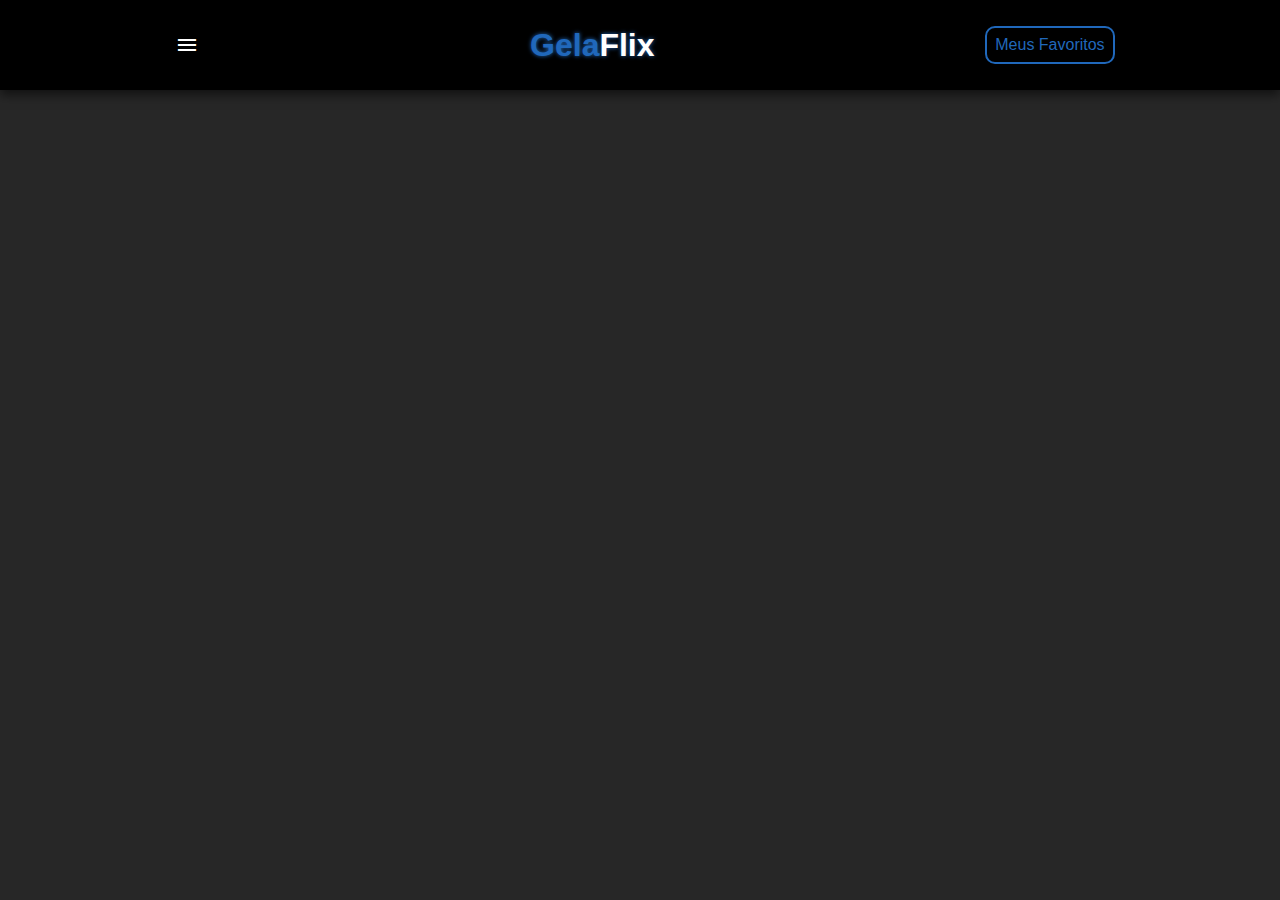
==== telainicial.html @ 1fff56ad "header" ====
<!DOCTYPE html>
<html lang="en">
<head>
  <meta charset="UTF-8">
  <meta name="viewport" content="width=device-width, initial-scale=1.0">
  <title>GelaFlix</title>
  <link rel="stylesheet" href="https://fonts.googleapis.com/css2?family=Material+Symbols+Outlined:opsz,wght,FILL,GRAD@24,400,0,0" />
  <link rel="stylesheet" href="estilos/style.css">
</head>
<body>
      <header>
          <span class="material-symbols-outlined">
            menu
          </span>
          <h1><span>Gela</span>Flix</h1>
          <a href="#">Meus Favoritos</a>
          
      </header>
</body>
</html>
---- estilos/style.css ----
@charset "UTF-8";


*{
  margin: 0;
  padding: 0;
  font-family: Arial, Helvetica, sans-serif;
  
}

html,body{
  height: 100vh;
  background-color: rgb(39, 39, 39);
}

header{
  display: flex;
  justify-content: space-around;
  height: 10vh;
  align-items: center;
  background-color: black;
  box-shadow: 0px 5px 10px rgba(0, 0, 0, 0.548);
}

/*class do menu*/
.material-symbols-outlined{
  color: white;
  margin-left: 10px;
}

.material-symbols-outlined:hover{
  cursor: pointer;
}

h1 span{
  color: rgb(32, 104, 187);
}

h1{
  color: white;
  text-shadow: 0px 0px 4px rgb(32, 104, 187);
}

header a{
  text-decoration: none;
  color: rgb(32, 104, 187);
  border: 2px solid rgb(32, 104, 187);
  padding: 8px;
  border-radius: 10px;
}

header a:hover{
    background-color: rgb(32, 104, 187);
    transition: 1s;
    color: white;
}
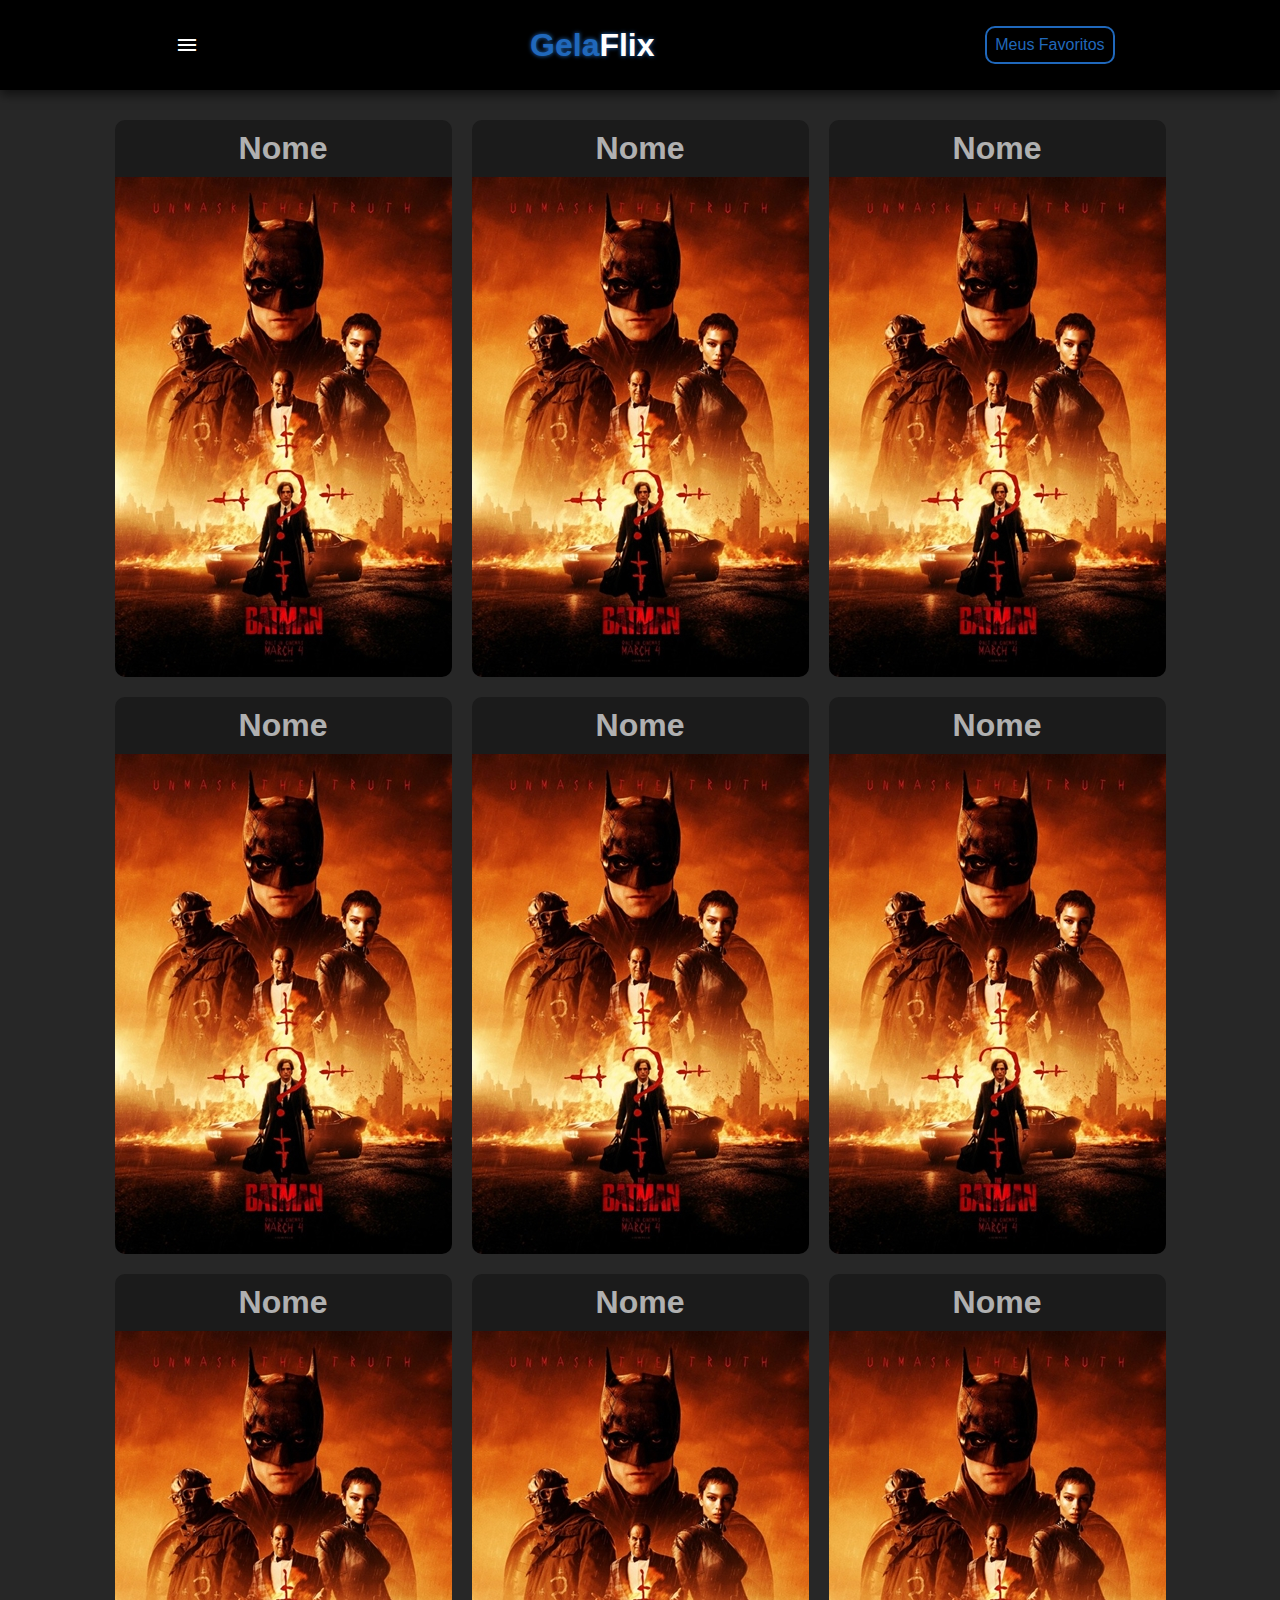
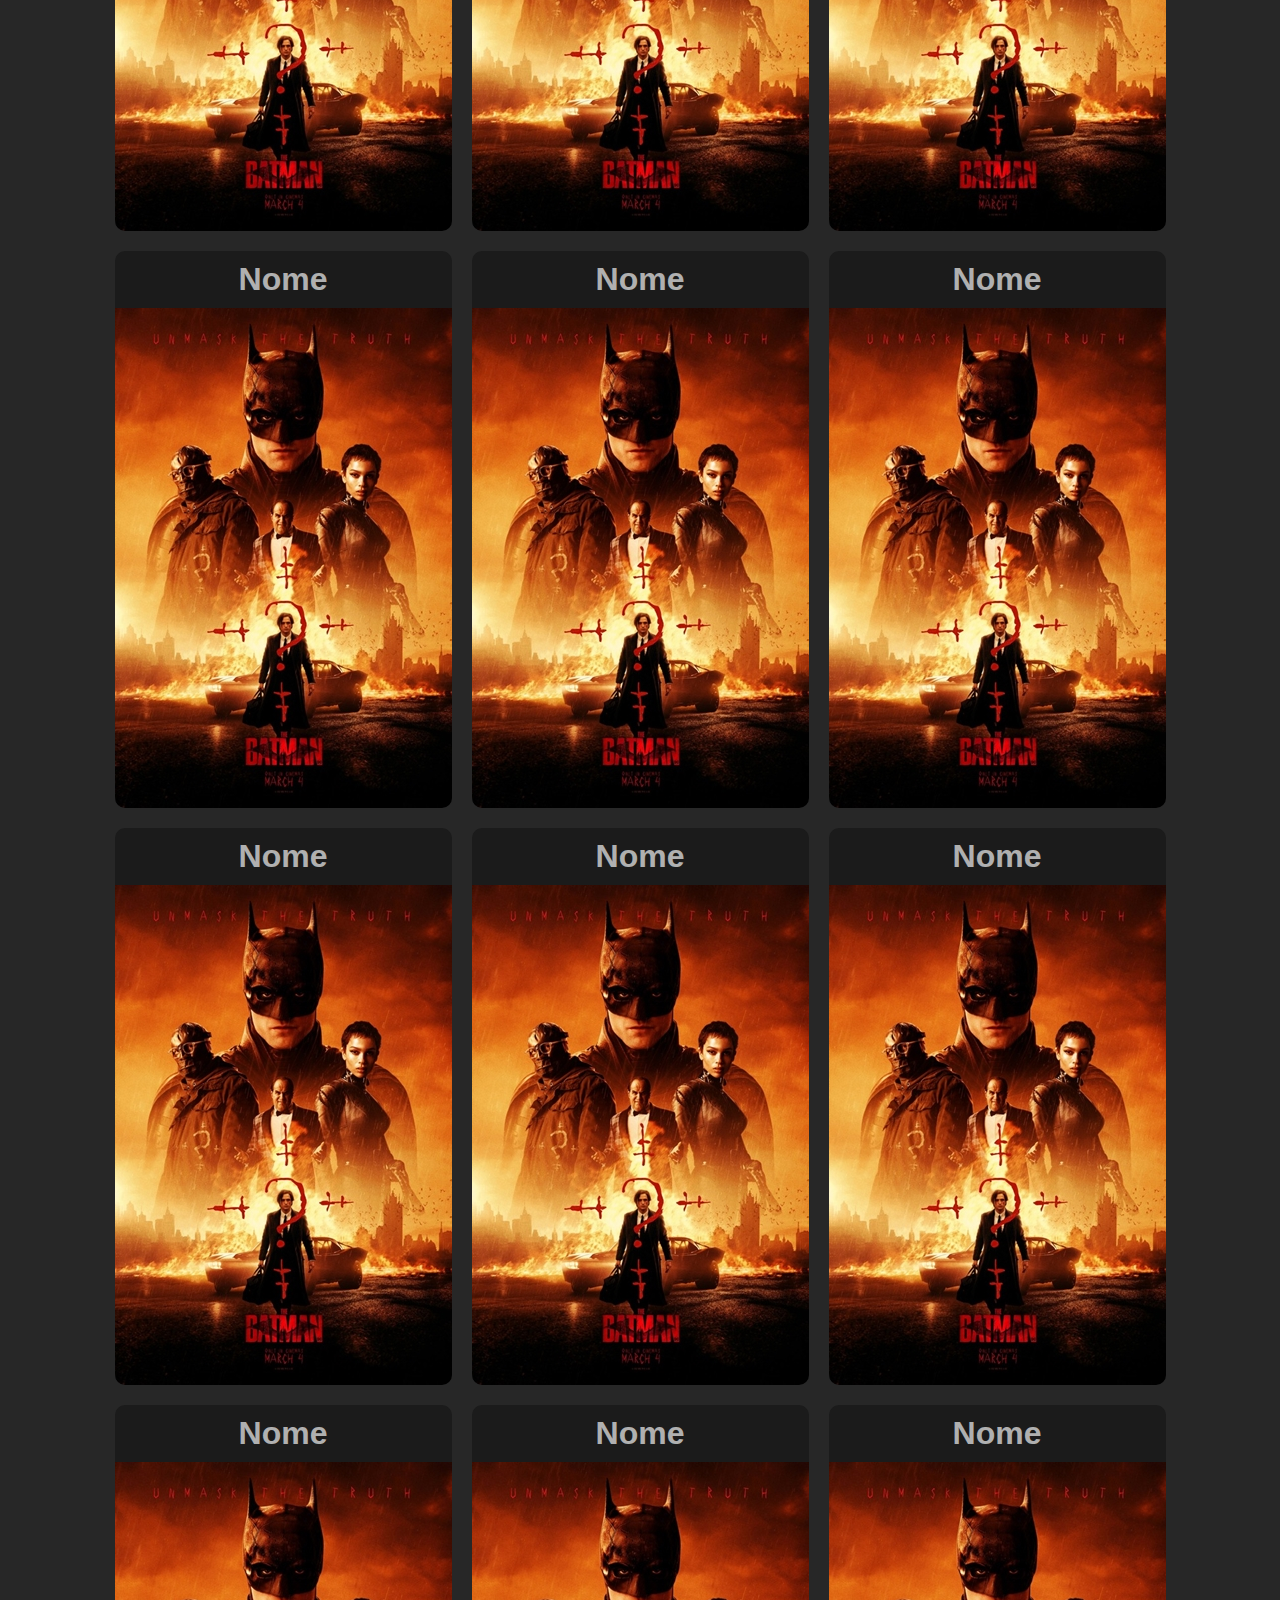
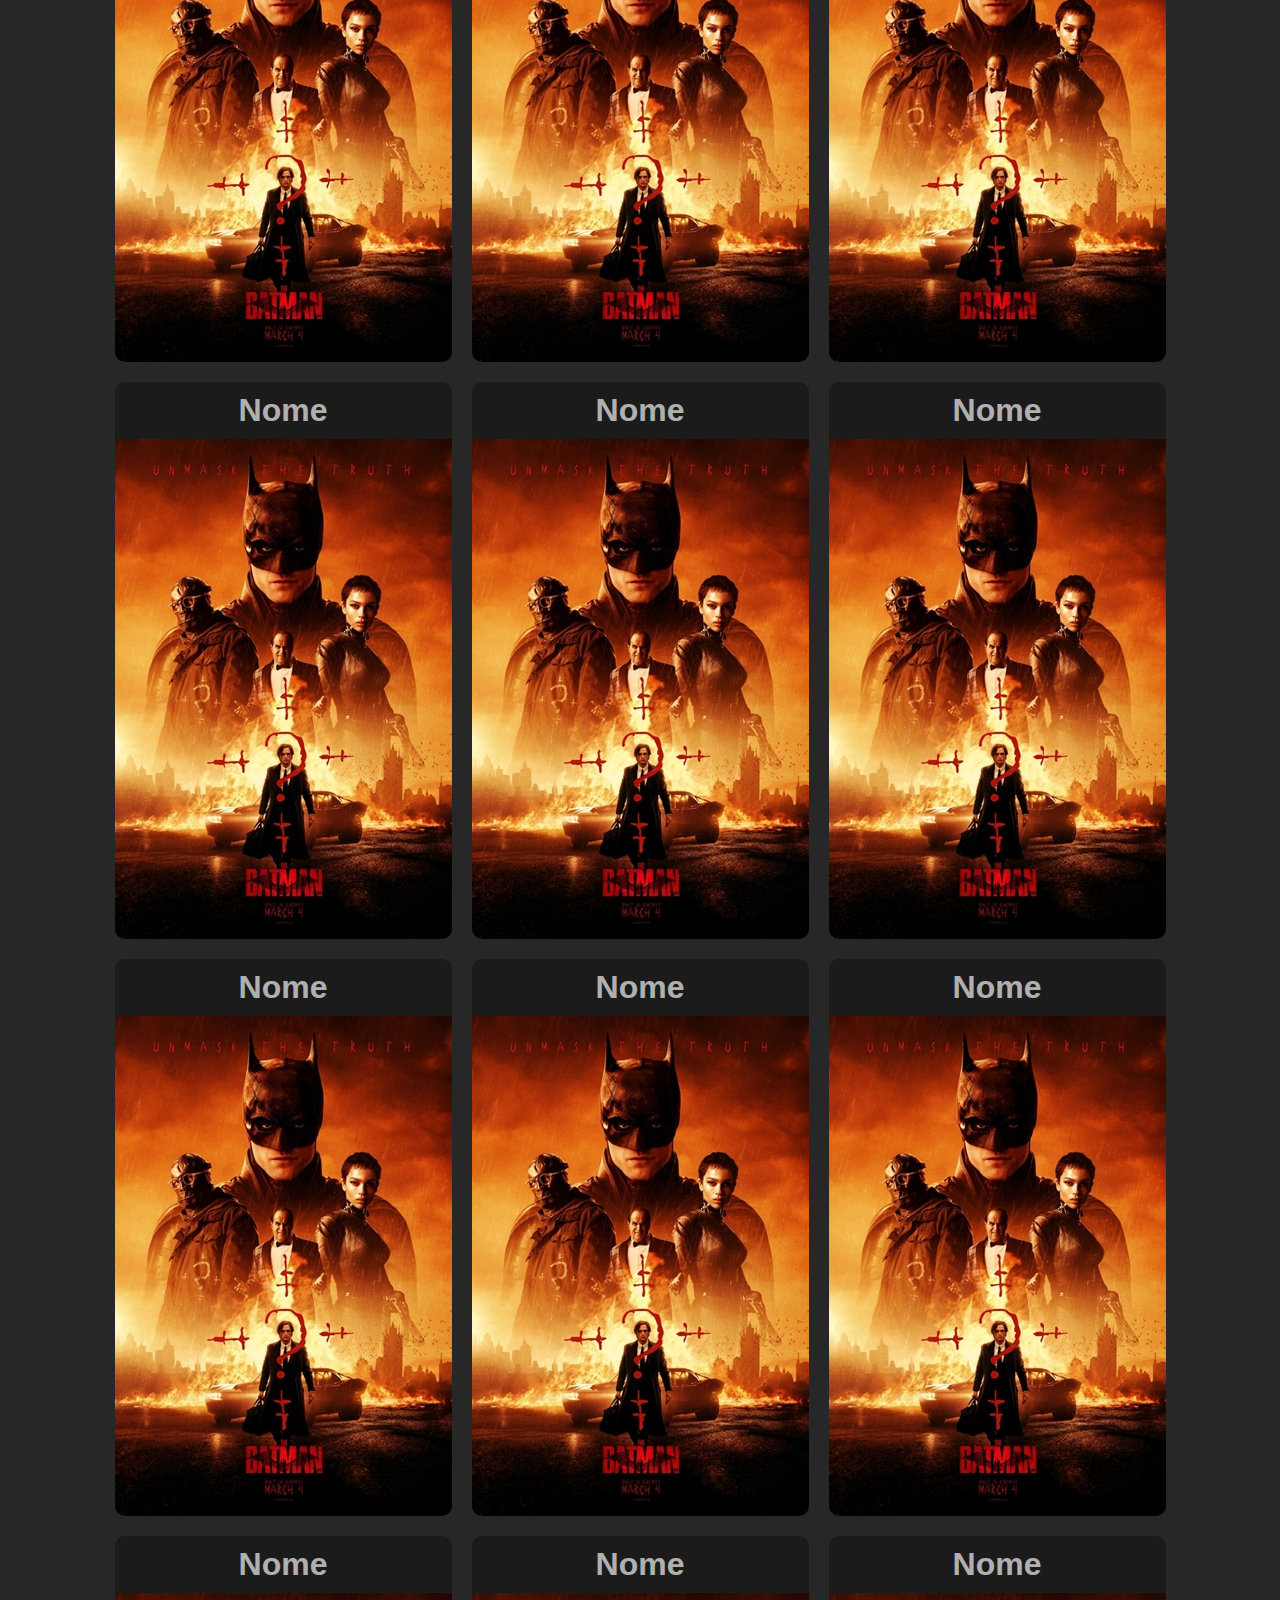
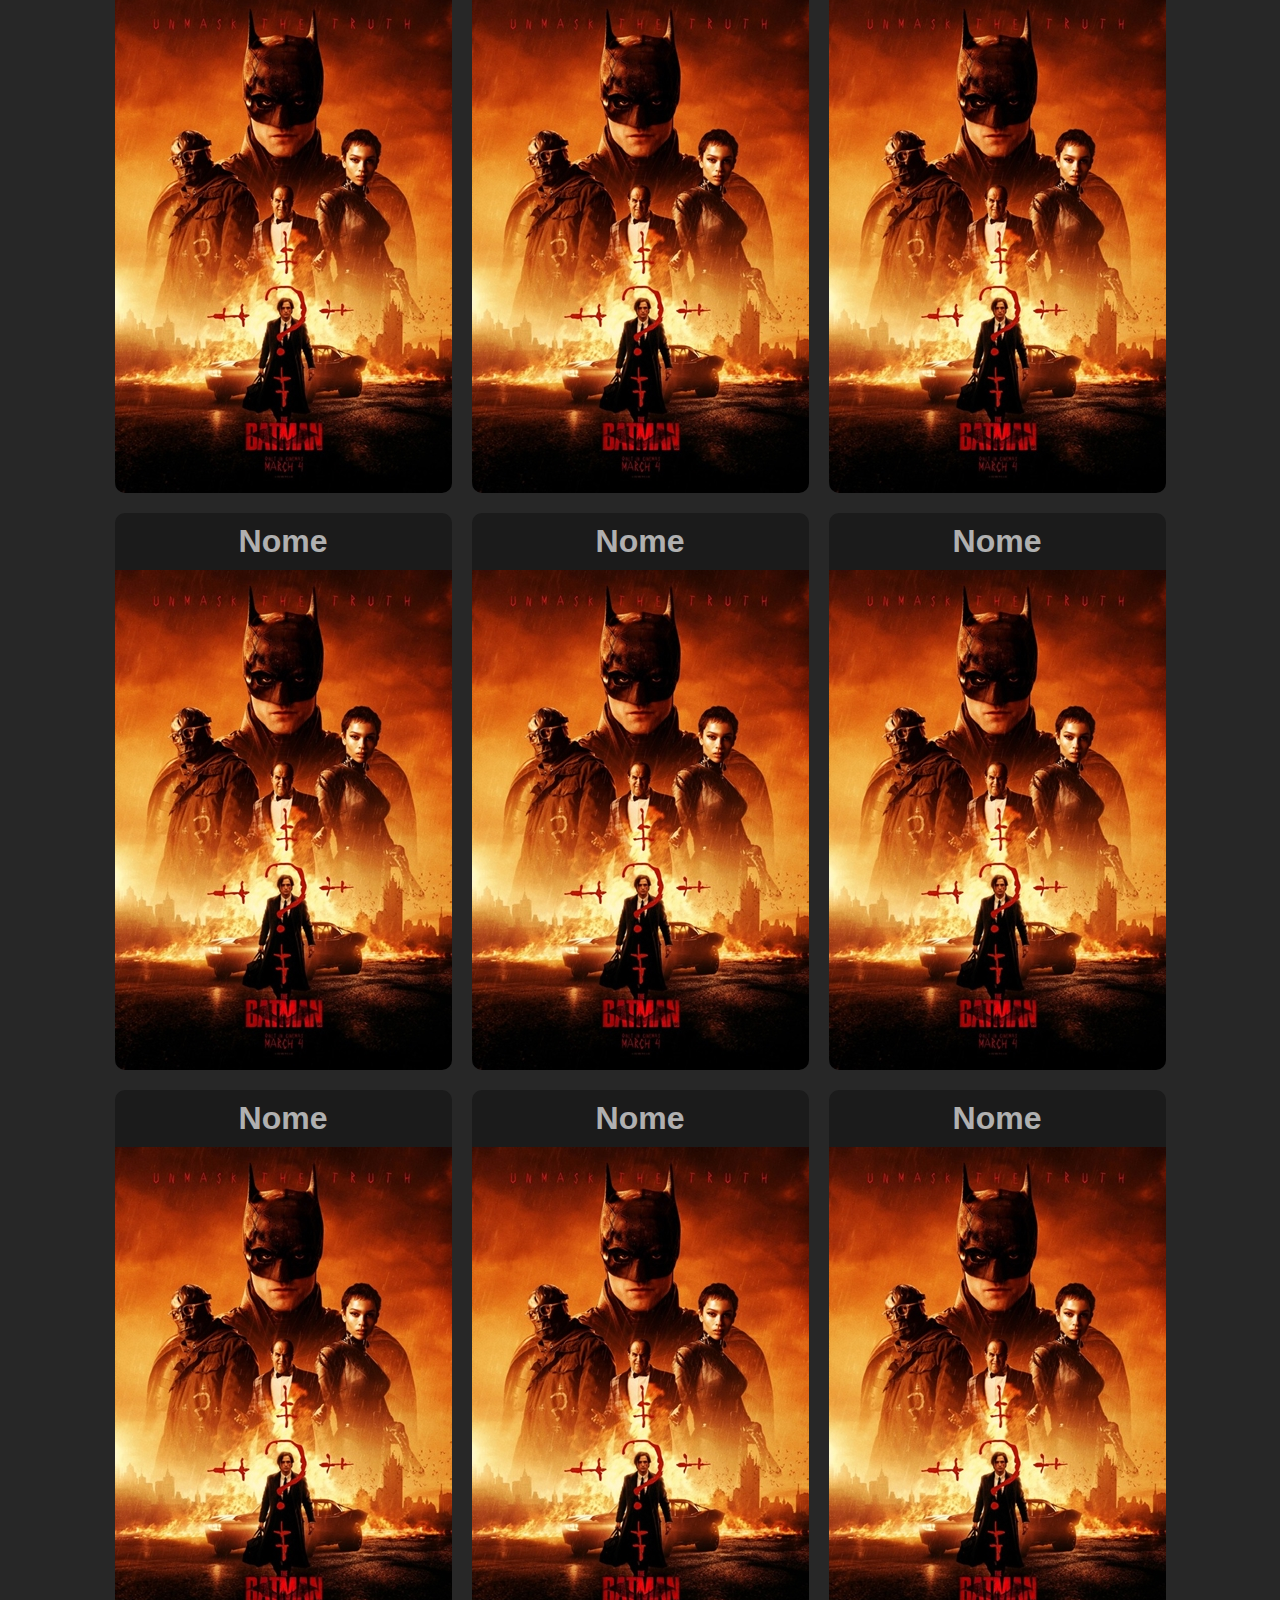
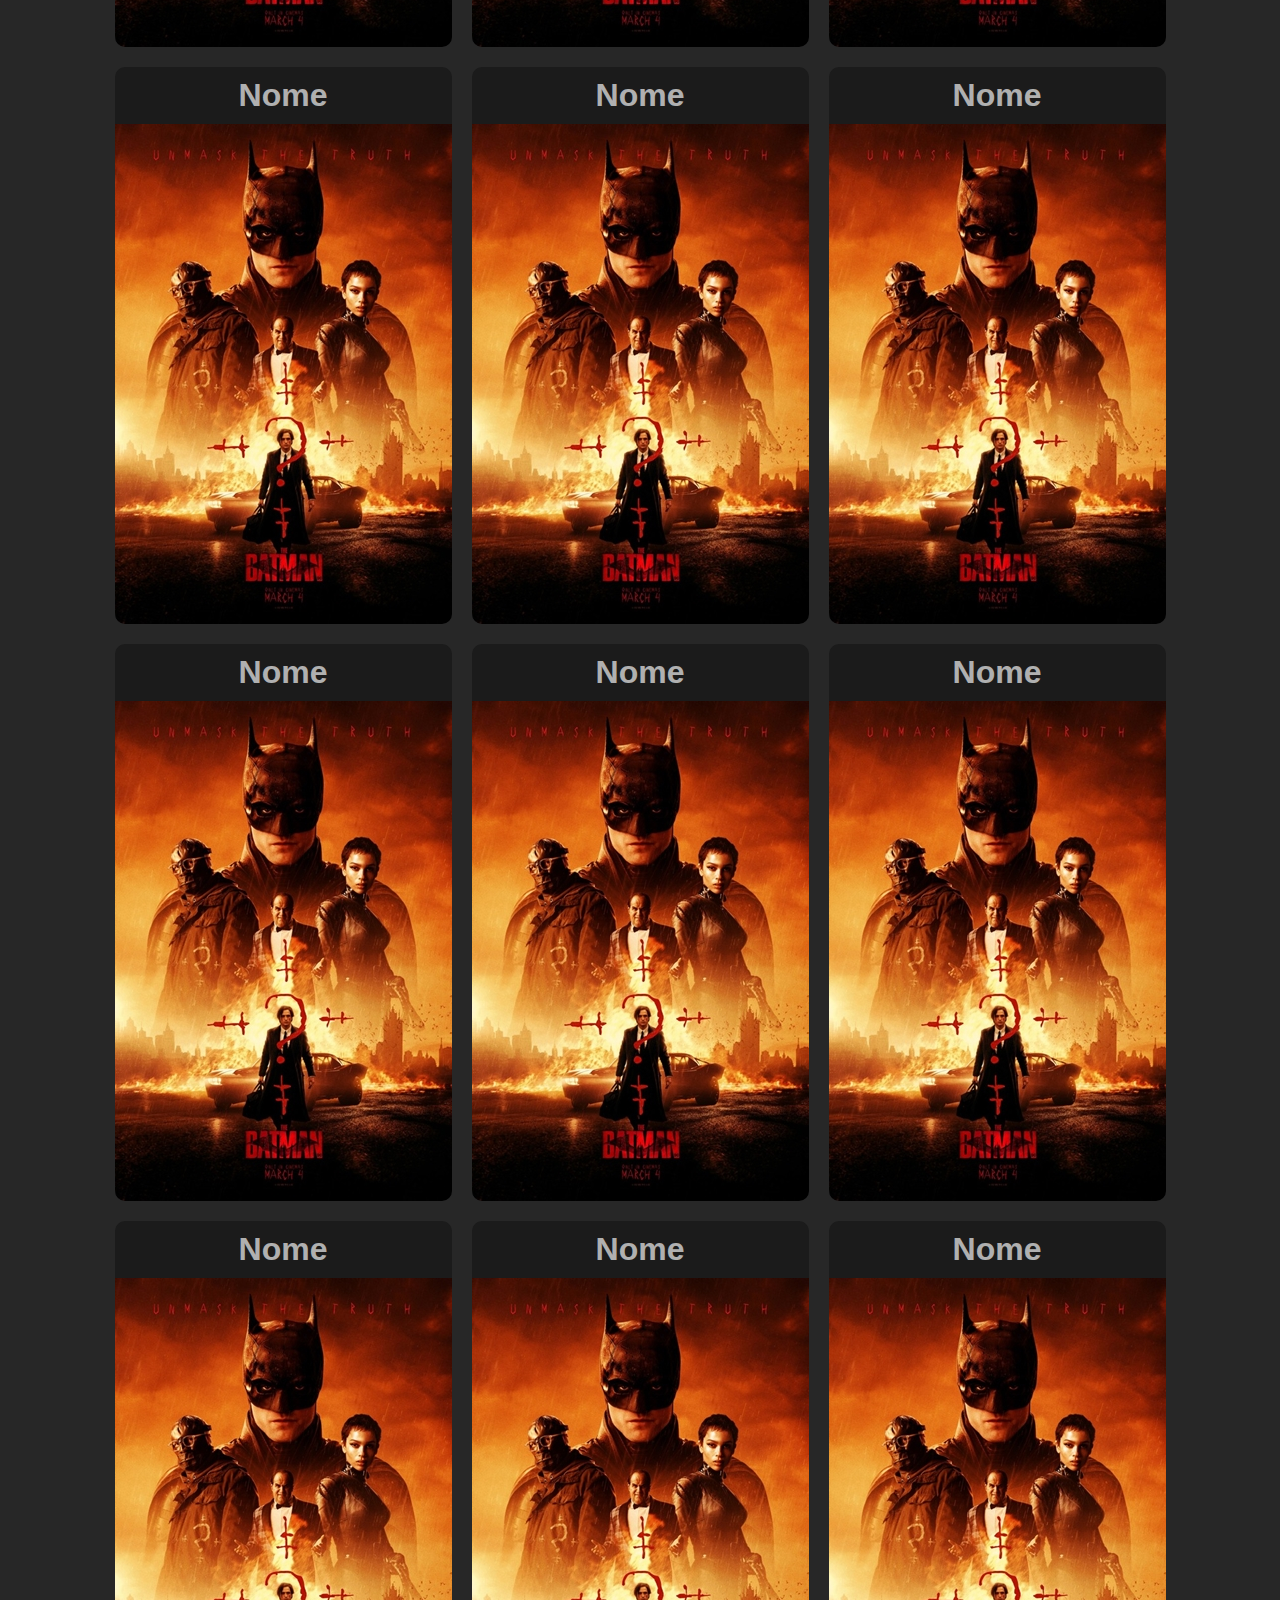
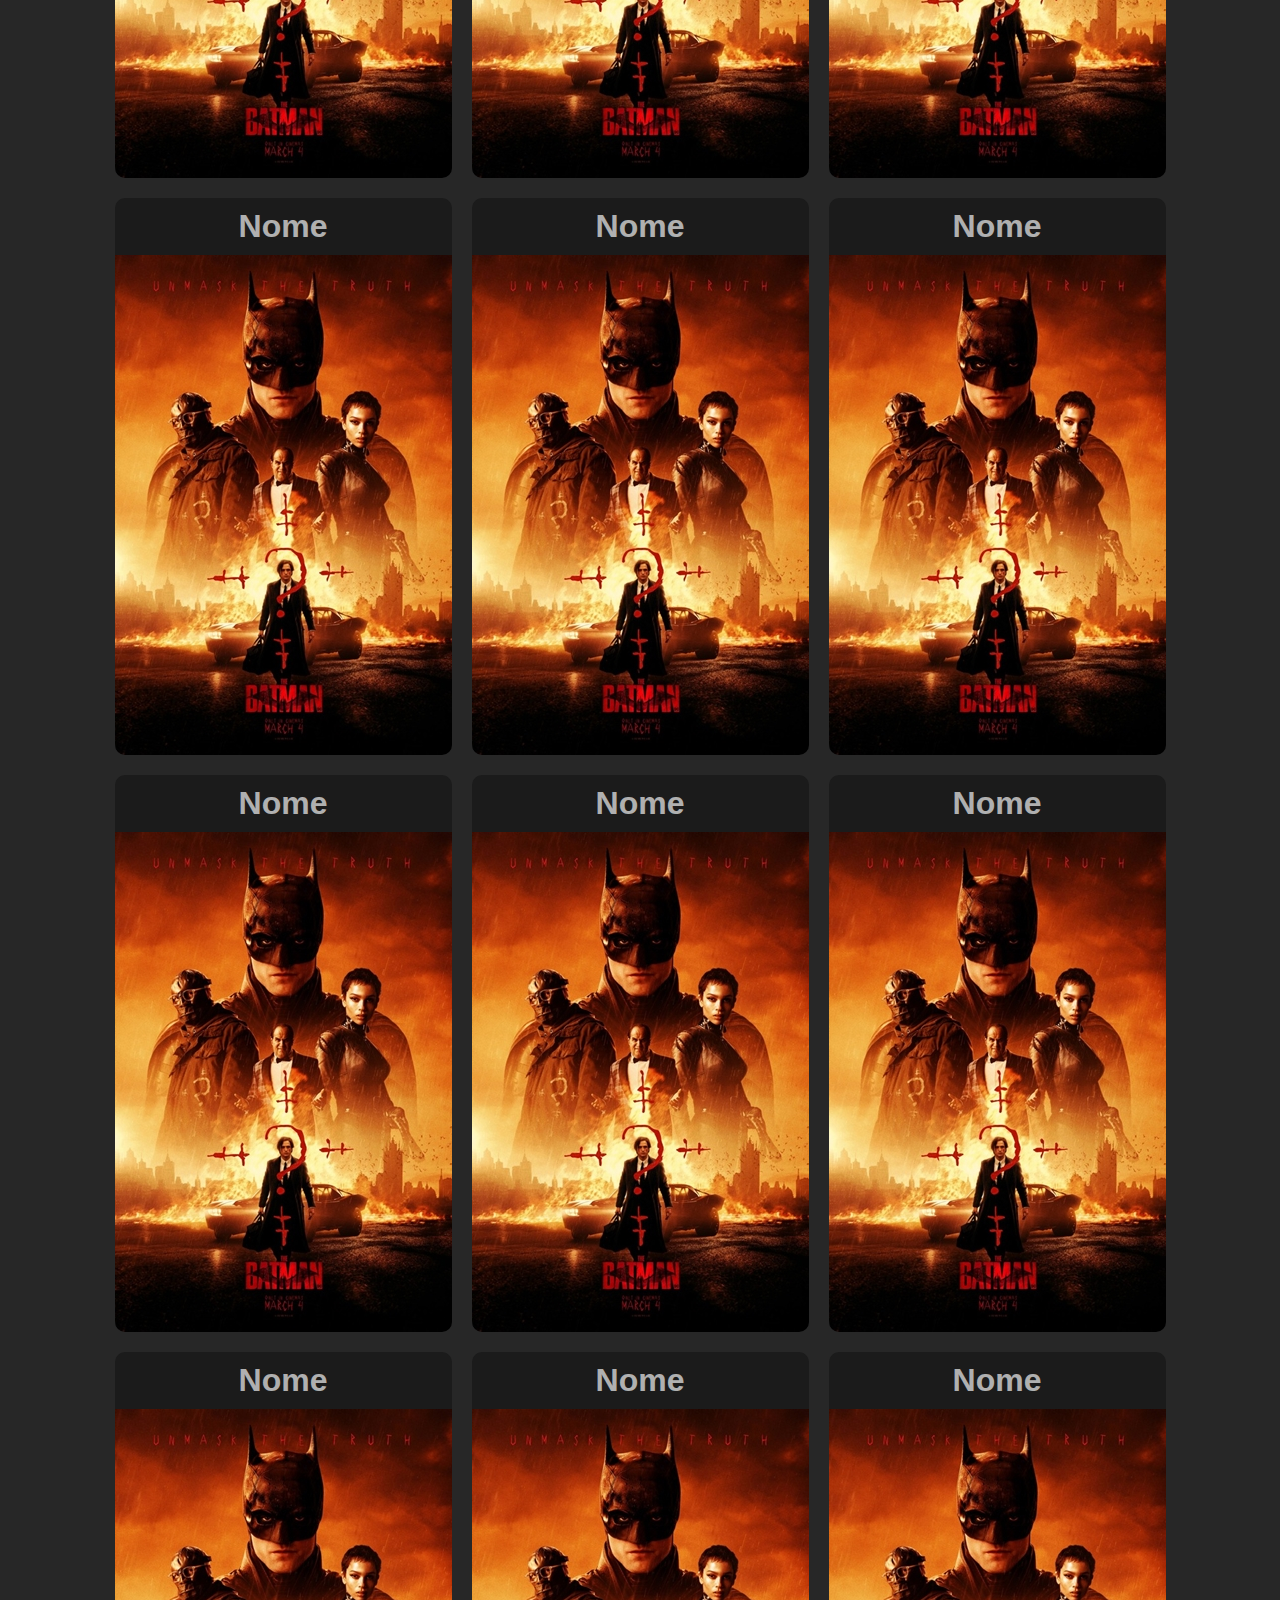
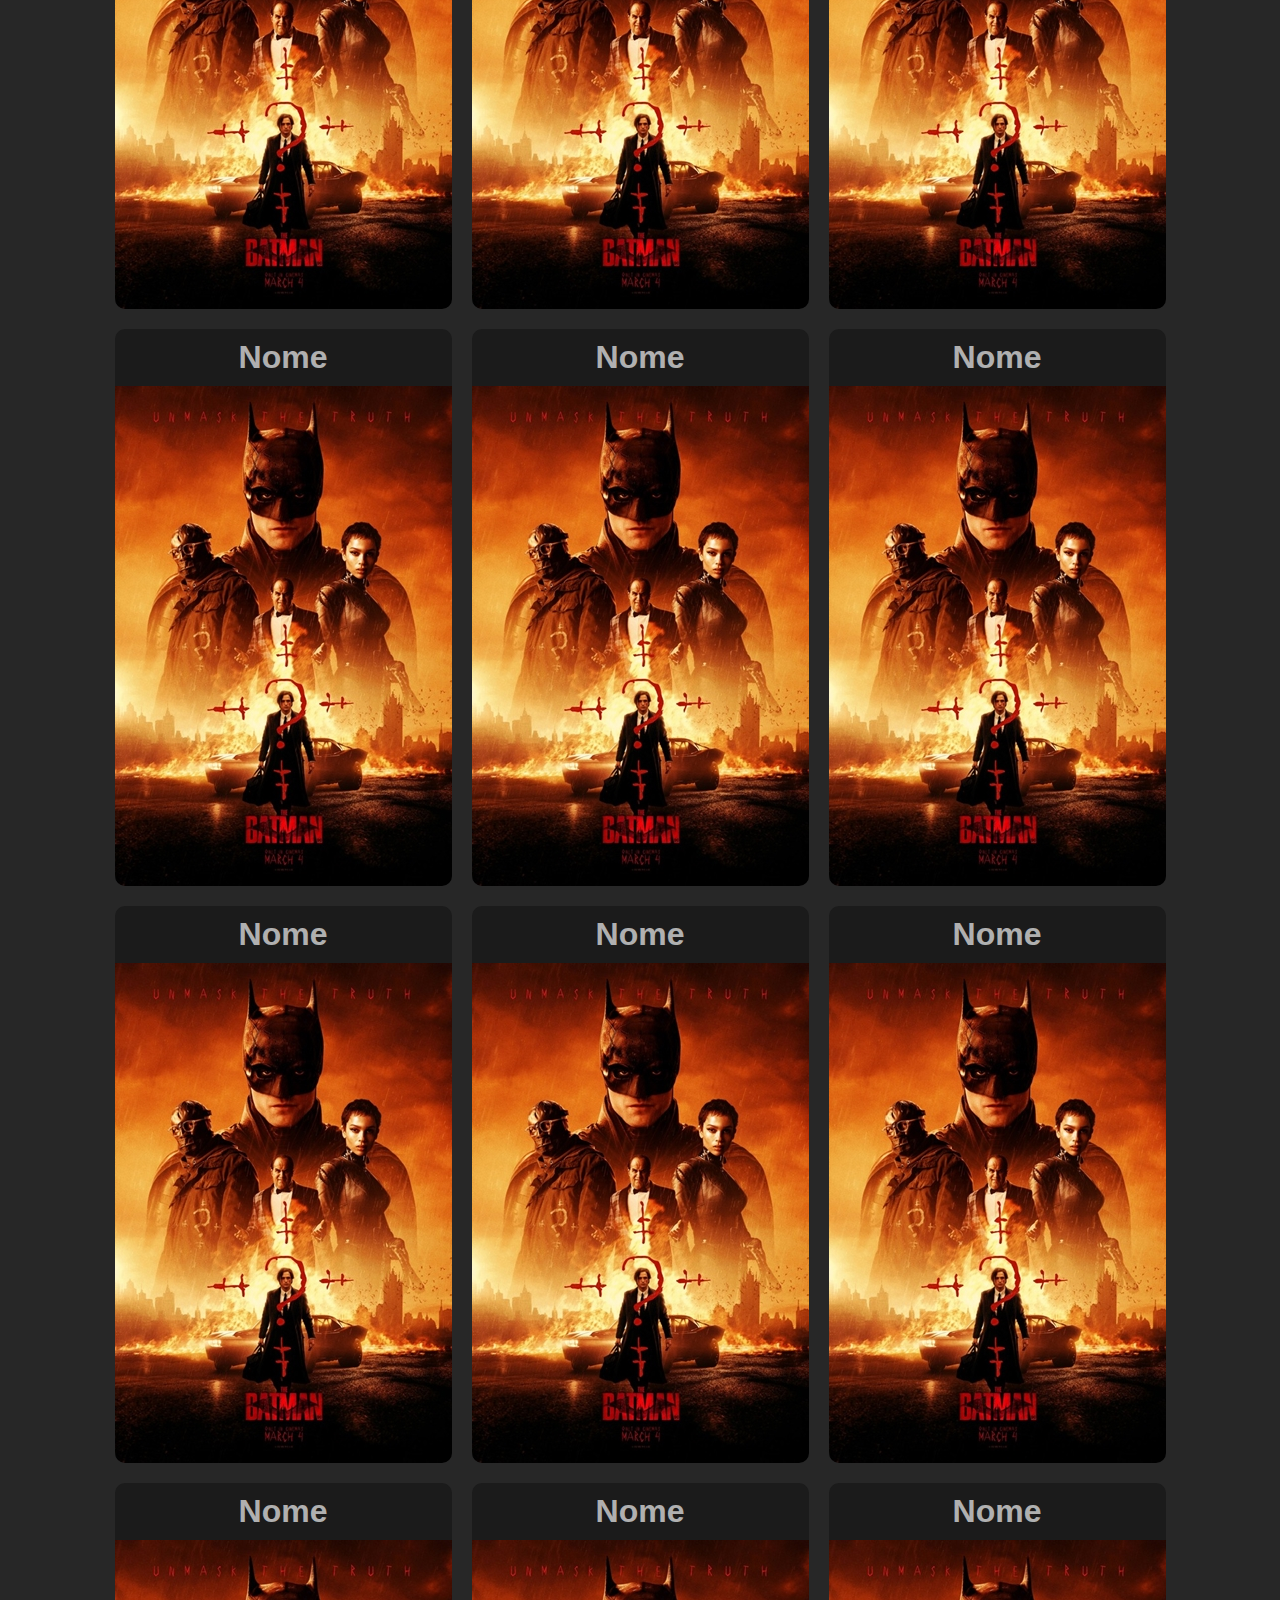
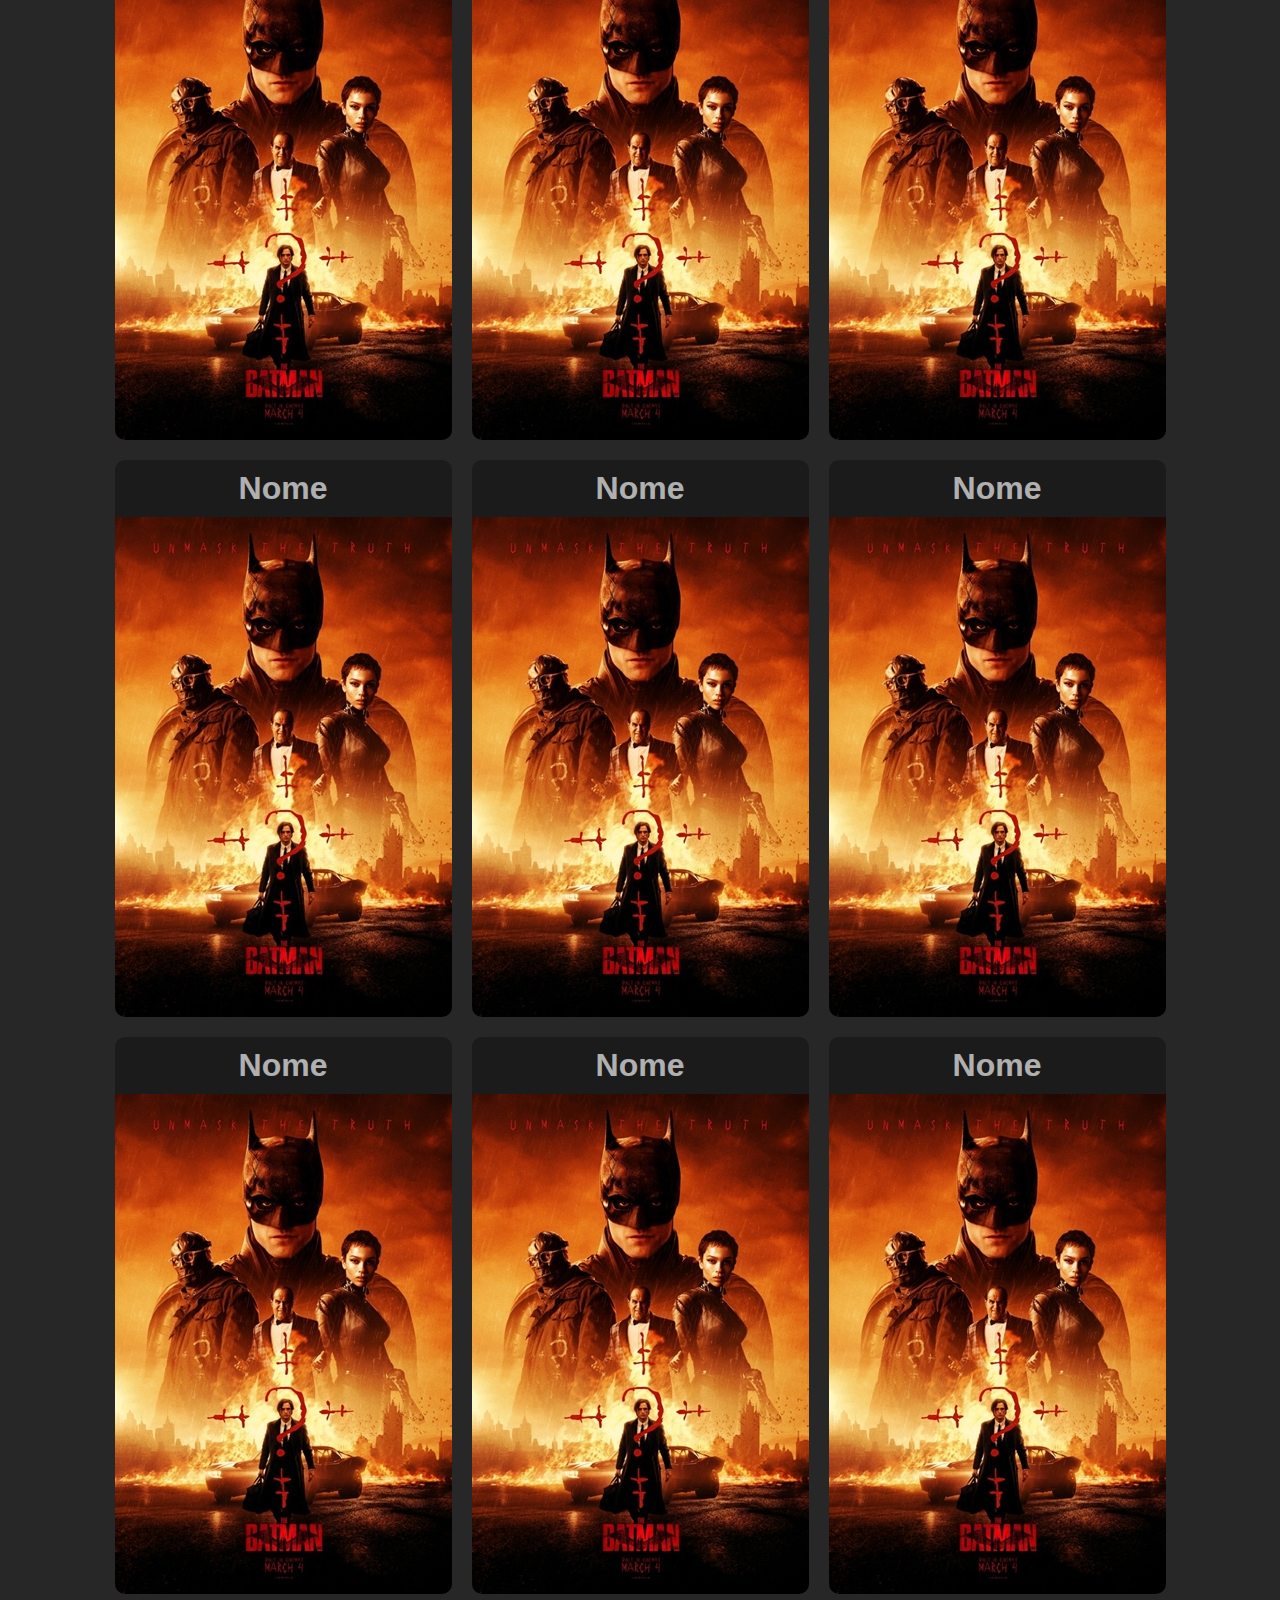
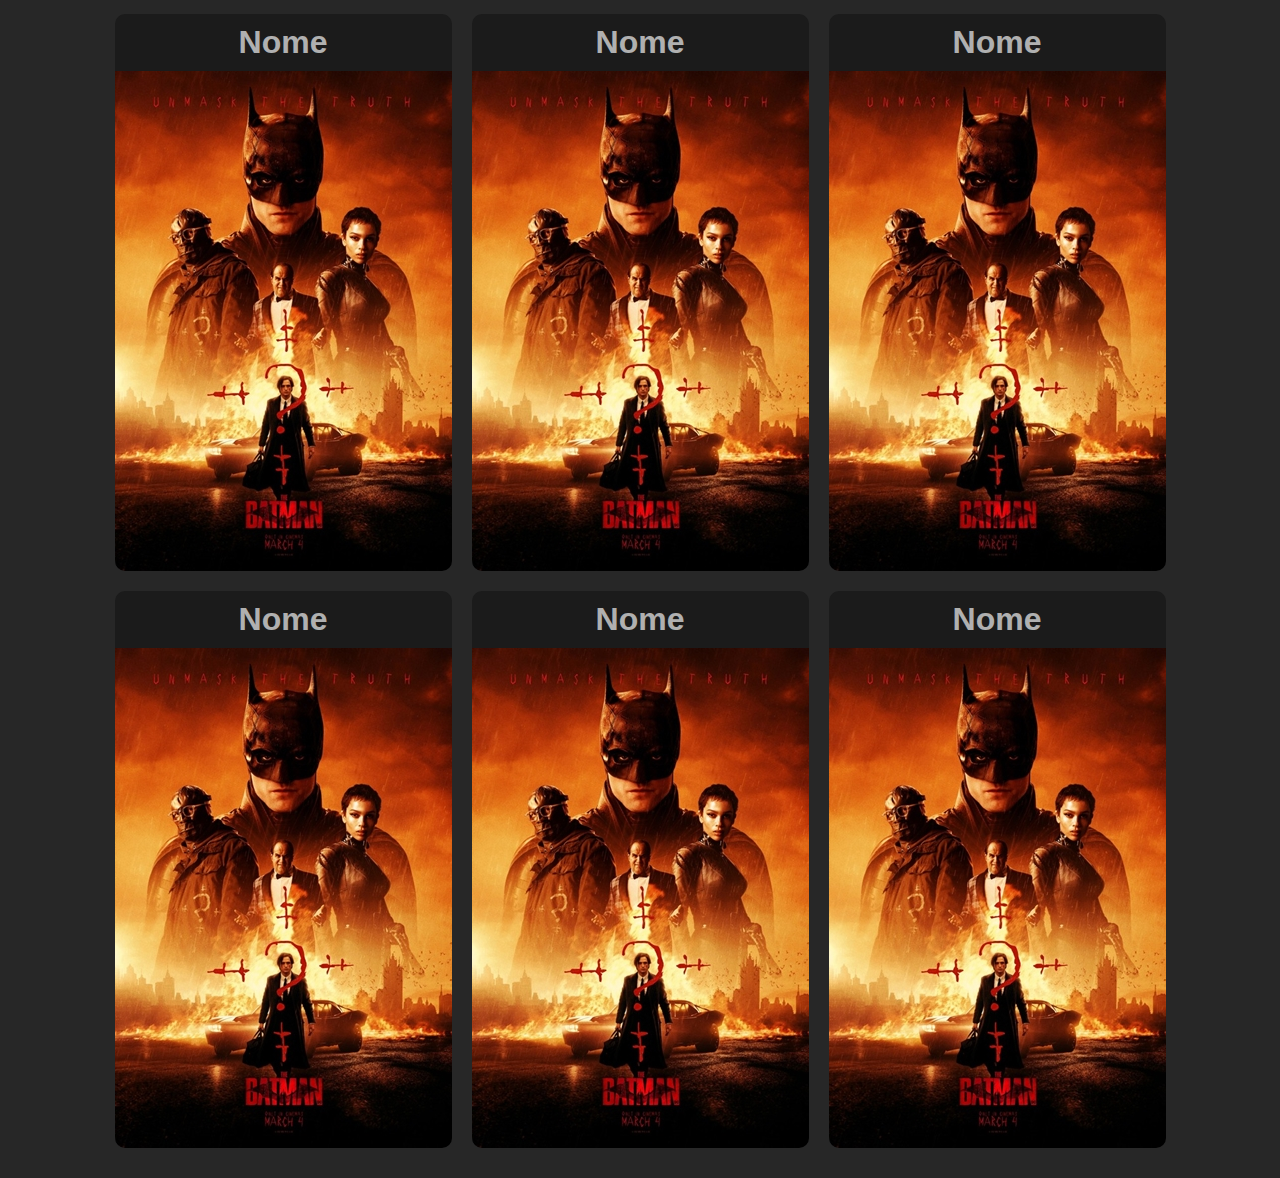
==== commit 872eaf37: "72 cards" ====
--- a/telainicial.html
+++ b/telainicial.html
@@ -14,7 +14,659 @@
           </span>
           <h1><span>Gela</span>Flix</h1>
           <a href="#">Meus Favoritos</a>
-          
       </header>
+      <section class="container">
+
+          <div class="lista">
+            <a href="">
+              <div class="card">
+                    <h1>Nome </h1>
+                    <img src="acao/imgs-acao/batman.jpg" alt="">
+              </div>
+            </a>
+
+
+
+            <a href="">
+              <div class="card">
+                  <h1>Nome </h1>
+                  <img src="acao/imgs-acao/batman.jpg" alt="">
+              </div>
+            </a>
+
+
+
+            <a href="">
+              <div class="card">
+                  <h1>Nome </h1>
+                  <img src="acao/imgs-acao/batman.jpg" alt="">
+              </div>
+            </a>
+
+
+
+            <a href="">
+              <div class="card">
+                  <h1>Nome </h1>
+                  <img src="acao/imgs-acao/batman.jpg" alt="">
+              </div>
+            </a>
+
+
+
+            <a href="">
+              <div class="card">
+                  <h1>Nome </h1>
+                  <img src="acao/imgs-acao/batman.jpg" alt="">
+              </div>
+            </a>
+
+
+
+            <a href="">
+              <div class="card">
+                  <h1>Nome </h1>
+                  <img src="acao/imgs-acao/batman.jpg" alt="">
+              </div>
+            </a>
+
+
+
+            <a href="">
+              <div class="card">
+                  <h1>Nome </h1>
+                  <img src="acao/imgs-acao/batman.jpg" alt="">
+              </div>
+            </a>
+
+
+
+            <a href="">
+              <div class="card">
+                  <h1>Nome </h1>
+                  <img src="acao/imgs-acao/batman.jpg" alt="">
+              </div>
+            </a>
+
+
+
+            <a href="">
+              <div class="card">
+                  <h1>Nome </h1>
+                  <img src="acao/imgs-acao/batman.jpg" alt="">
+              </div>
+            </a>
+
+
+
+            <a href="">
+              <div class="card">
+                  <h1>Nome </h1>
+                  <img src="acao/imgs-acao/batman.jpg" alt="">
+              </div>
+            </a>
+
+
+
+            <a href="">
+              <div class="card">
+                  <h1>Nome </h1>
+                  <img src="acao/imgs-acao/batman.jpg" alt="">
+              </div>
+            </a>
+
+
+
+            <a href="">
+              <div class="card">
+                  <h1>Nome </h1>
+                  <img src="acao/imgs-acao/batman.jpg" alt="">
+              </div>
+            </a>
+
+
+
+            <a href="">
+              <div class="card">
+                  <h1>Nome </h1>
+                  <img src="acao/imgs-acao/batman.jpg" alt="">
+              </div>
+            </a>
+
+
+
+            <a href="">
+              <div class="card">
+                  <h1>Nome </h1>
+                  <img src="acao/imgs-acao/batman.jpg" alt="">
+              </div>
+            </a>
+
+
+
+            <a href="">
+              <div class="card">
+                  <h1>Nome </h1>
+                  <img src="acao/imgs-acao/batman.jpg" alt="">
+              </div>
+            </a>
+
+
+
+            <a href="">
+              <div class="card">
+                  <h1>Nome </h1>
+                  <img src="acao/imgs-acao/batman.jpg" alt="">
+              </div>
+            </a>
+
+
+
+            <a href="">
+              <div class="card">
+                  <h1>Nome </h1>
+                  <img src="acao/imgs-acao/batman.jpg" alt="">
+              </div>
+            </a>
+
+
+
+            <a href="">
+              <div class="card">
+                  <h1>Nome </h1>
+                  <img src="acao/imgs-acao/batman.jpg" alt="">
+              </div>
+            </a>
+
+
+
+            <a href="">
+              <div class="card">
+                  <h1>Nome </h1>
+                  <img src="acao/imgs-acao/batman.jpg" alt="">
+              </div>
+            </a>
+
+
+
+            <a href="">
+              <div class="card">
+                  <h1>Nome </h1>
+                  <img src="acao/imgs-acao/batman.jpg" alt="">
+              </div>
+            </a>
+
+
+
+            <a href="">
+              <div class="card">
+                  <h1>Nome </h1>
+                  <img src="acao/imgs-acao/batman.jpg" alt="">
+              </div>
+            </a>
+
+
+
+            <a href="">
+              <div class="card">
+                  <h1>Nome </h1>
+                  <img src="acao/imgs-acao/batman.jpg" alt="">
+              </div>
+            </a>
+
+
+
+            <a href="">
+              <div class="card">
+                  <h1>Nome </h1>
+                  <img src="acao/imgs-acao/batman.jpg" alt="">
+              </div>
+            </a>
+
+
+
+            <a href="">
+              <div class="card">
+                  <h1>Nome </h1>
+                  <img src="acao/imgs-acao/batman.jpg" alt="">
+              </div>
+            </a>
+
+
+
+            <a href="">
+              <div class="card">
+                  <h1>Nome </h1>
+                  <img src="acao/imgs-acao/batman.jpg" alt="">
+              </div>
+            </a>
+
+
+
+            <a href="">
+              <div class="card">
+                  <h1>Nome </h1>
+                  <img src="acao/imgs-acao/batman.jpg" alt="">
+              </div>
+            </a>
+
+
+
+            <a href="">
+              <div class="card">
+                  <h1>Nome </h1>
+                  <img src="acao/imgs-acao/batman.jpg" alt="">
+              </div>
+            </a>
+
+
+
+            <a href="">
+              <div class="card">
+                  <h1>Nome </h1>
+                  <img src="acao/imgs-acao/batman.jpg" alt="">
+              </div>
+            </a>
+
+
+
+            <a href="">
+              <div class="card">
+                  <h1>Nome </h1>
+                  <img src="acao/imgs-acao/batman.jpg" alt="">
+              </div>
+            </a>
+
+
+
+            <a href="">
+              <div class="card">
+                  <h1>Nome </h1>
+                  <img src="acao/imgs-acao/batman.jpg" alt="">
+              </div>
+            </a>
+
+
+
+            <a href="">
+              <div class="card">
+                  <h1>Nome </h1>
+                  <img src="acao/imgs-acao/batman.jpg" alt="">
+              </div>
+            </a>
+
+
+
+            <a href="">
+              <div class="card">
+                  <h1>Nome </h1>
+                  <img src="acao/imgs-acao/batman.jpg" alt="">
+              </div>
+            </a>
+
+
+
+            <a href="">
+              <div class="card">
+                  <h1>Nome </h1>
+                  <img src="acao/imgs-acao/batman.jpg" alt="">
+              </div>
+            </a>
+
+
+
+            <a href="">
+              <div class="card">
+                  <h1>Nome </h1>
+                  <img src="acao/imgs-acao/batman.jpg" alt="">
+              </div>
+            </a>
+
+
+
+            <a href="">
+              <div class="card">
+                  <h1>Nome </h1>
+                  <img src="acao/imgs-acao/batman.jpg" alt="">
+              </div>
+            </a>
+
+
+
+            <a href="">
+              <div class="card">
+                  <h1>Nome </h1>
+                  <img src="acao/imgs-acao/batman.jpg" alt="">
+              </div>
+            </a>
+
+
+
+            <a href="">
+              <div class="card">
+                  <h1>Nome </h1>
+                  <img src="acao/imgs-acao/batman.jpg" alt="">
+              </div>
+            </a>
+
+
+
+            <a href="">
+              <div class="card">
+                  <h1>Nome </h1>
+                  <img src="acao/imgs-acao/batman.jpg" alt="">
+              </div>
+            </a>
+
+
+
+            <a href="">
+              <div class="card">
+                  <h1>Nome </h1>
+                  <img src="acao/imgs-acao/batman.jpg" alt="">
+              </div>
+            </a>
+
+
+
+            <a href="">
+              <div class="card">
+                  <h1>Nome </h1>
+                  <img src="acao/imgs-acao/batman.jpg" alt="">
+              </div>
+            </a>
+
+
+
+            <a href="">
+              <div class="card">
+                  <h1>Nome </h1>
+                  <img src="acao/imgs-acao/batman.jpg" alt="">
+              </div>
+            </a>
+
+
+
+            <a href="">
+              <div class="card">
+                  <h1>Nome </h1>
+                  <img src="acao/imgs-acao/batman.jpg" alt="">
+              </div>
+            </a>
+
+
+
+            <a href="">
+              <div class="card">
+                  <h1>Nome </h1>
+                  <img src="acao/imgs-acao/batman.jpg" alt="">
+              </div>
+            </a>
+
+
+
+            <a href="">
+              <div class="card">
+                  <h1>Nome </h1>
+                  <img src="acao/imgs-acao/batman.jpg" alt="">
+              </div>
+            </a>
+
+
+
+            <a href="">
+              <div class="card">
+                  <h1>Nome </h1>
+                  <img src="acao/imgs-acao/batman.jpg" alt="">
+              </div>
+            </a>
+
+
+
+            <a href="">
+              <div class="card">
+                  <h1>Nome </h1>
+                  <img src="acao/imgs-acao/batman.jpg" alt="">
+              </div>
+            </a>
+
+
+
+            <a href="">
+              <div class="card">
+                  <h1>Nome </h1>
+                  <img src="acao/imgs-acao/batman.jpg" alt="">
+              </div>
+            </a>
+
+
+
+            <a href="">
+              <div class="card">
+                  <h1>Nome </h1>
+                  <img src="acao/imgs-acao/batman.jpg" alt="">
+              </div>
+            </a>
+
+
+
+            <a href="">
+              <div class="card">
+                  <h1>Nome </h1>
+                  <img src="acao/imgs-acao/batman.jpg" alt="">
+              </div>
+            </a>
+
+
+
+            <a href="">
+              <div class="card">
+                  <h1>Nome </h1>
+                  <img src="acao/imgs-acao/batman.jpg" alt="">
+              </div>
+            </a>
+
+
+
+            <a href="">
+              <div class="card">
+                  <h1>Nome </h1>
+                  <img src="acao/imgs-acao/batman.jpg" alt="">
+              </div>
+            </a>
+
+
+
+            <a href="">
+              <div class="card">
+                  <h1>Nome </h1>
+                  <img src="acao/imgs-acao/batman.jpg" alt="">
+              </div>
+            </a>
+
+
+
+            <a href="">
+              <div class="card">
+                  <h1>Nome </h1>
+                  <img src="acao/imgs-acao/batman.jpg" alt="">
+              </div>
+            </a>
+
+
+
+            <a href="">
+              <div class="card">
+                  <h1>Nome </h1>
+                  <img src="acao/imgs-acao/batman.jpg" alt="">
+              </div>
+            </a>
+
+
+
+            <a href="">
+              <div class="card">
+                  <h1>Nome </h1>
+                  <img src="acao/imgs-acao/batman.jpg" alt="">
+              </div>
+            </a>
+
+
+
+            <a href="">
+              <div class="card">
+                  <h1>Nome </h1>
+                  <img src="acao/imgs-acao/batman.jpg" alt="">
+              </div>
+            </a>
+
+
+
+            <a href="">
+              <div class="card">
+                  <h1>Nome </h1>
+                  <img src="acao/imgs-acao/batman.jpg" alt="">
+              </div>
+            </a>
+
+
+
+            <a href="">
+              <div class="card">
+                  <h1>Nome </h1>
+                  <img src="acao/imgs-acao/batman.jpg" alt="">
+              </div>
+            </a>
+
+
+
+            <a href="">
+              <div class="card">
+                  <h1>Nome </h1>
+                  <img src="acao/imgs-acao/batman.jpg" alt="">
+              </div>
+            </a>
+
+
+
+            <a href="">
+              <div class="card">
+                  <h1>Nome </h1>
+                  <img src="acao/imgs-acao/batman.jpg" alt="">
+              </div>
+            </a>
+
+
+
+            <a href="">
+              <div class="card">
+                  <h1>Nome </h1>
+                  <img src="acao/imgs-acao/batman.jpg" alt="">
+              </div>
+            </a>
+
+
+
+            <a href="">
+              <div class="card">
+                  <h1>Nome </h1>
+                  <img src="acao/imgs-acao/batman.jpg" alt="">
+              </div>
+            </a>
+
+
+
+            <a href="">
+              <div class="card">
+                  <h1>Nome </h1>
+                  <img src="acao/imgs-acao/batman.jpg" alt="">
+              </div>
+            </a>
+
+
+
+            <a href="">
+              <div class="card">
+                  <h1>Nome </h1>
+                  <img src="acao/imgs-acao/batman.jpg" alt="">
+              </div>
+            </a>
+
+
+
+            <a href="">
+              <div class="card">
+                  <h1>Nome </h1>
+                  <img src="acao/imgs-acao/batman.jpg" alt="">
+              </div>
+            </a>
+
+
+
+            <a href="">
+              <div class="card">
+                  <h1>Nome </h1>
+                  <img src="acao/imgs-acao/batman.jpg" alt="">
+              </div>
+            </a>
+
+
+
+            <a href="">
+              <div class="card">
+                  <h1>Nome </h1>
+                  <img src="acao/imgs-acao/batman.jpg" alt="">
+              </div>
+            </a>
+
+
+
+            <a href="">
+              <div class="card">
+                  <h1>Nome </h1>
+                  <img src="acao/imgs-acao/batman.jpg" alt="">
+              </div>
+            </a>
+
+
+
+            <a href="">
+              <div class="card">
+                  <h1>Nome </h1>
+                  <img src="acao/imgs-acao/batman.jpg" alt="">
+              </div>
+            </a>
+
+
+
+            <a href="">
+              <div class="card">
+                  <h1>Nome </h1>
+                  <img src="acao/imgs-acao/batman.jpg" alt="">
+              </div>
+            </a>
+
+
+
+            <a href="">
+              <div class="card">
+                  <h1>Nome </h1>
+                  <img src="acao/imgs-acao/batman.jpg" alt="">
+              </div>
+            </a>
+
+
+
+            <a href="">
+              <div class="card">
+                  <h1>Nome </h1>
+                  <img src="acao/imgs-acao/batman.jpg" alt="">
+              </div>
+            </a>
+
+
+
+
+      </section>
 </body>
 </html>--- a/estilos/style.css
+++ b/estilos/style.css
@@ -20,6 +20,7 @@
   align-items: center;
   background-color: black;
   box-shadow: 0px 5px 10px rgba(0, 0, 0, 0.548);
+  
 }
 
 /*class do menu*/
@@ -36,7 +37,7 @@
   color: rgb(32, 104, 187);
 }
 
-h1{
+header h1{
   color: white;
   text-shadow: 0px 0px 4px rgb(32, 104, 187);
 }
@@ -51,6 +52,50 @@
 
 header a:hover{
     background-color: rgb(32, 104, 187);
-    transition: 1s;
+    transition: 0.5s;
     color: white;
-}+}
+
+.container{
+  display: flex;
+  justify-content: center;
+  padding: 30px;
+}
+
+.lista{
+  display: grid;
+  grid-template-columns: repeat(3,1fr);
+  gap: 20px;
+}
+
+.lista a{
+  text-decoration: none;
+}
+
+.lista a:hover{
+  text-decoration: none;
+  border-radius: 10px;
+  transition: 0.5s;
+  box-shadow: 0px 0px 10px rgba(255, 255, 255, 0.418);
+}
+
+.card{
+  
+  display: grid;
+  border-radius: 10px;
+}
+
+.card h1{
+  padding: 10px;
+  text-align: center;
+  border-top-left-radius: 10px;
+  border-top-right-radius: 10px;
+  background-color: rgb(27, 27, 27);
+  color: rgba(255, 255, 255, 0.671);
+}
+
+.card img{
+  border-bottom-left-radius: 10px;
+  border-bottom-right-radius: 10px;
+}
+
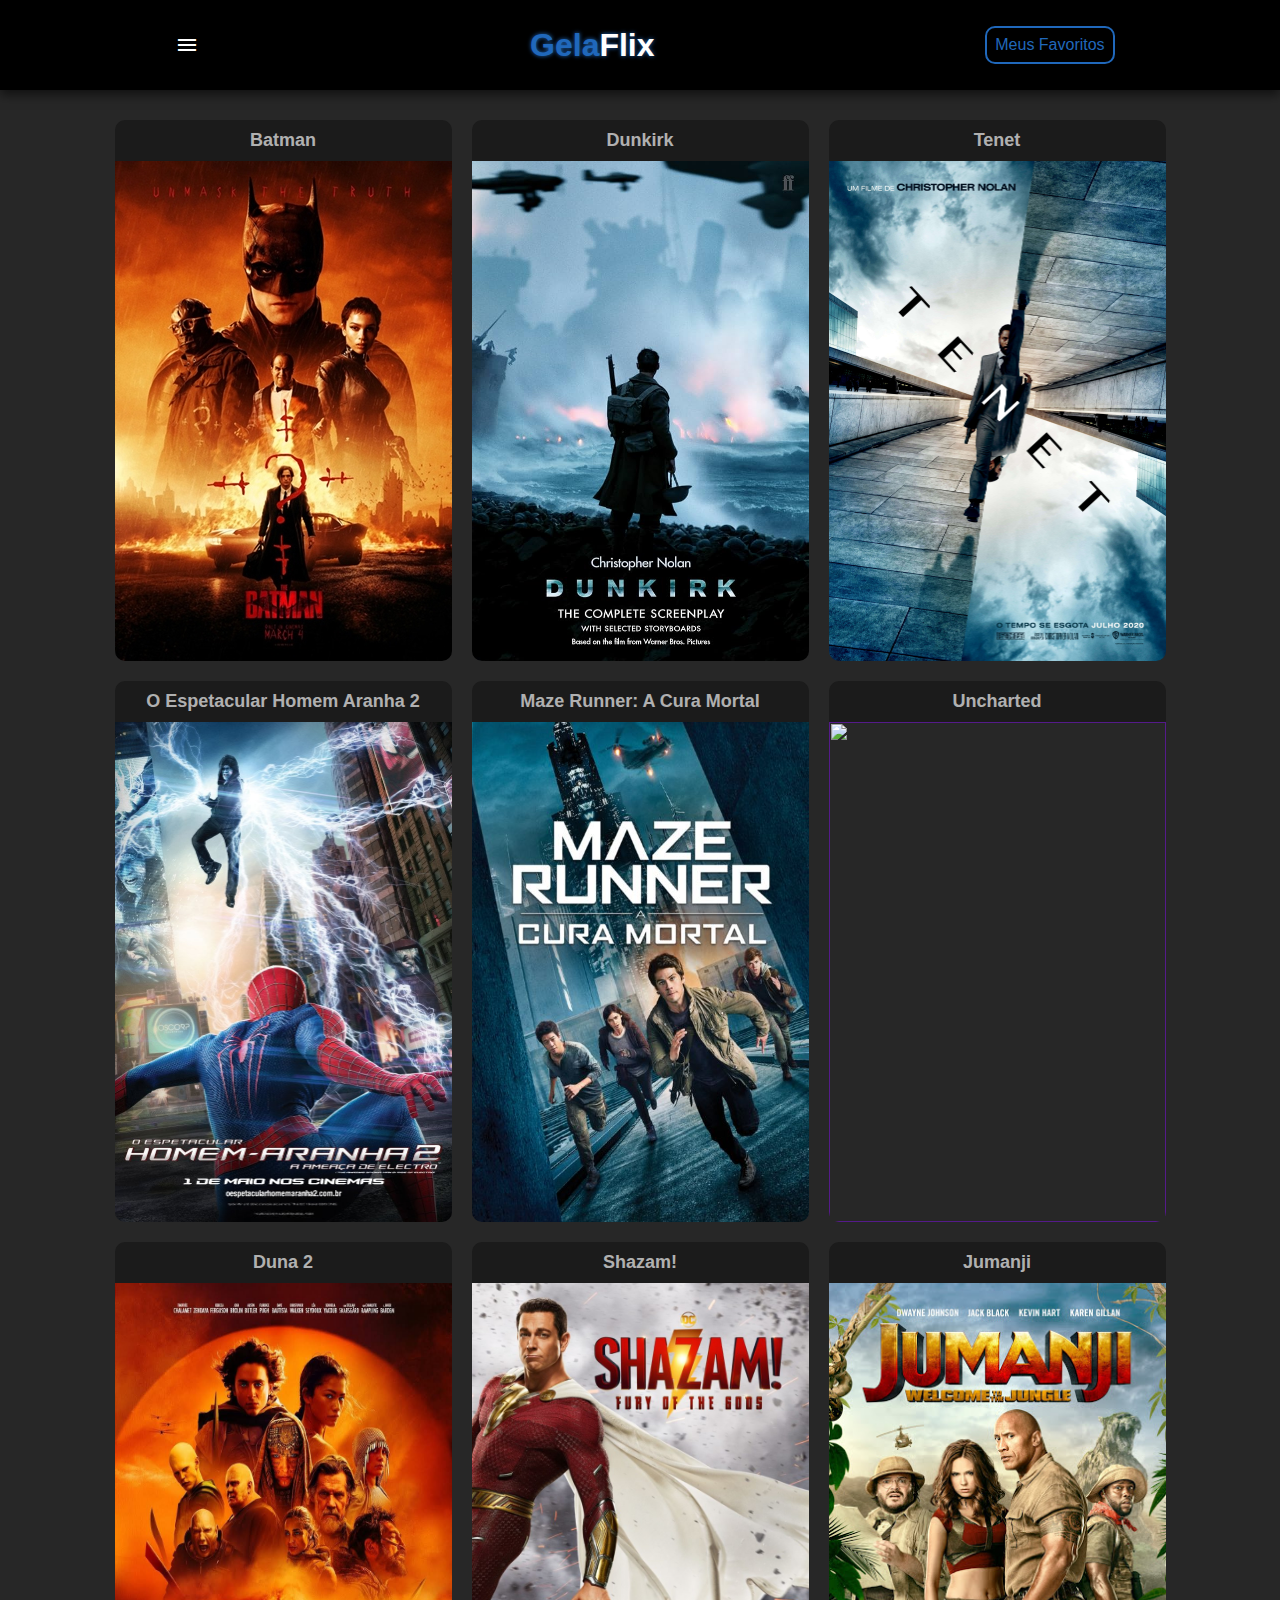
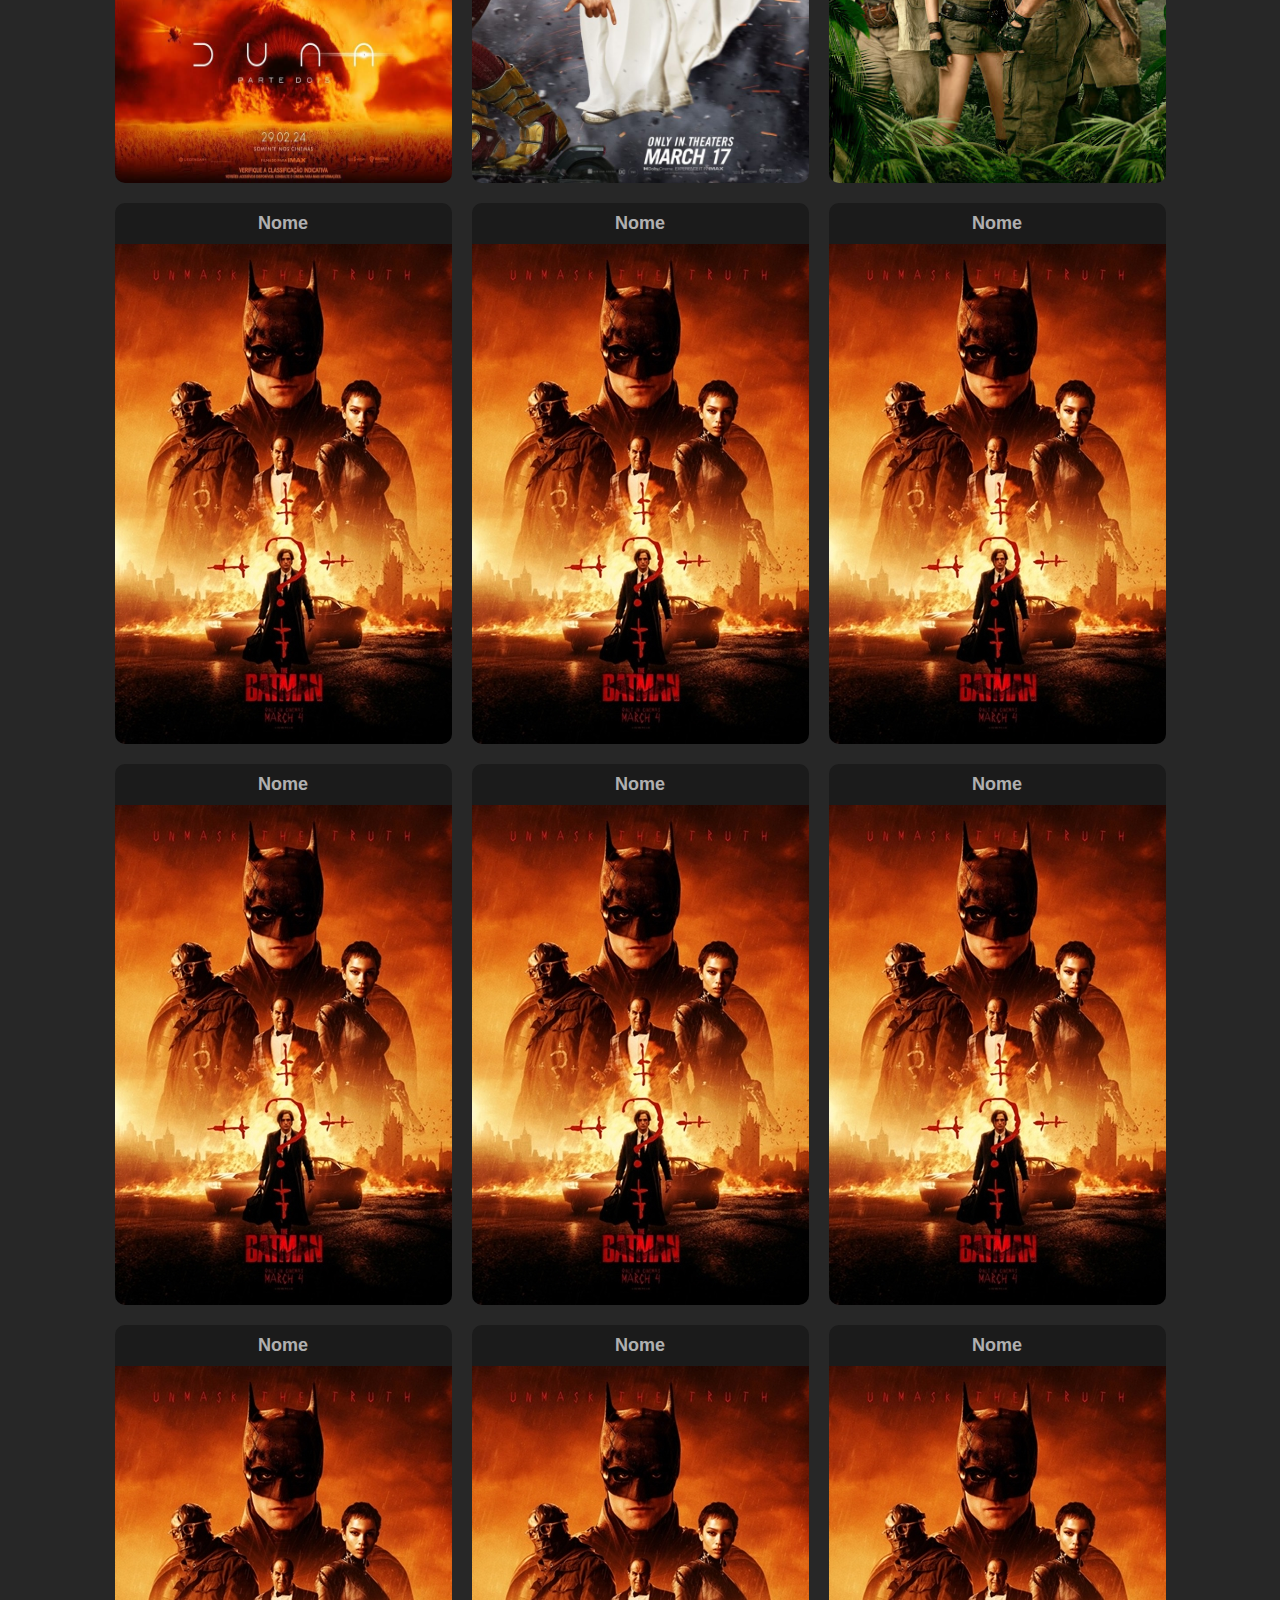
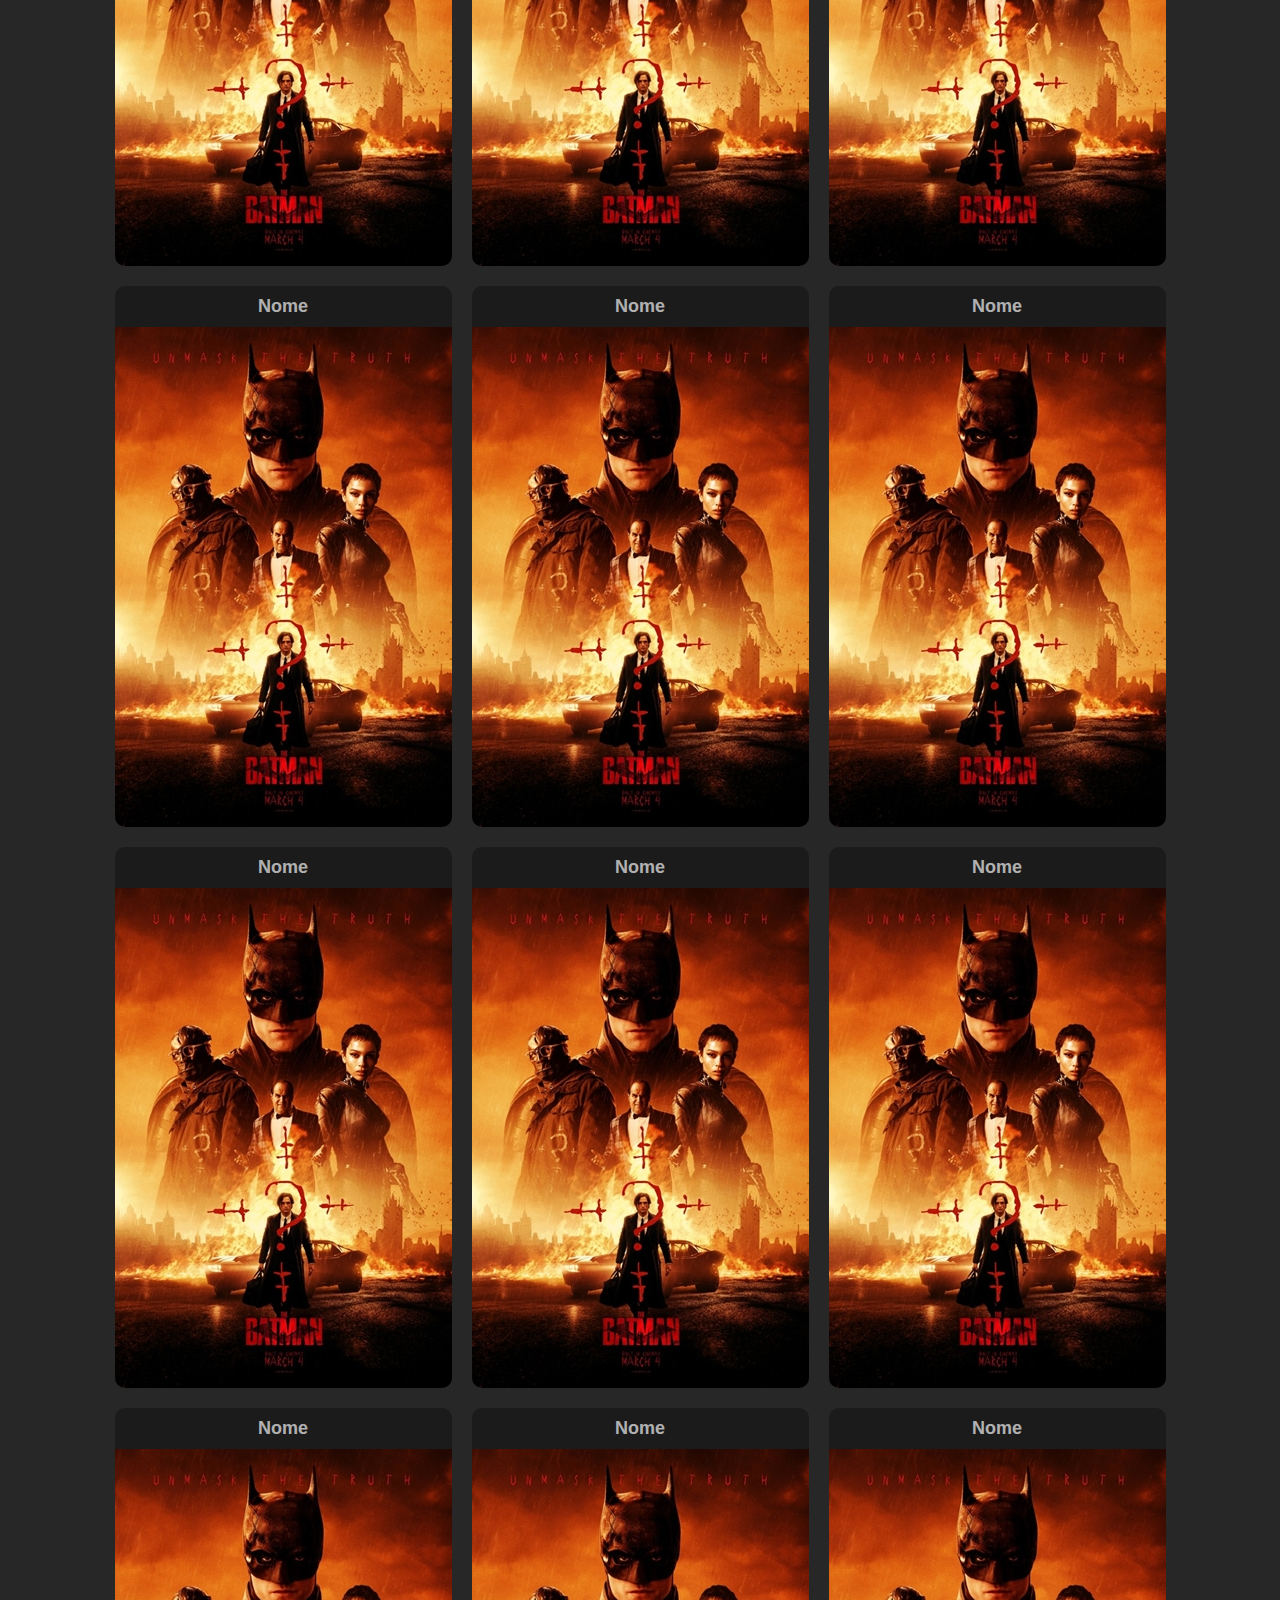
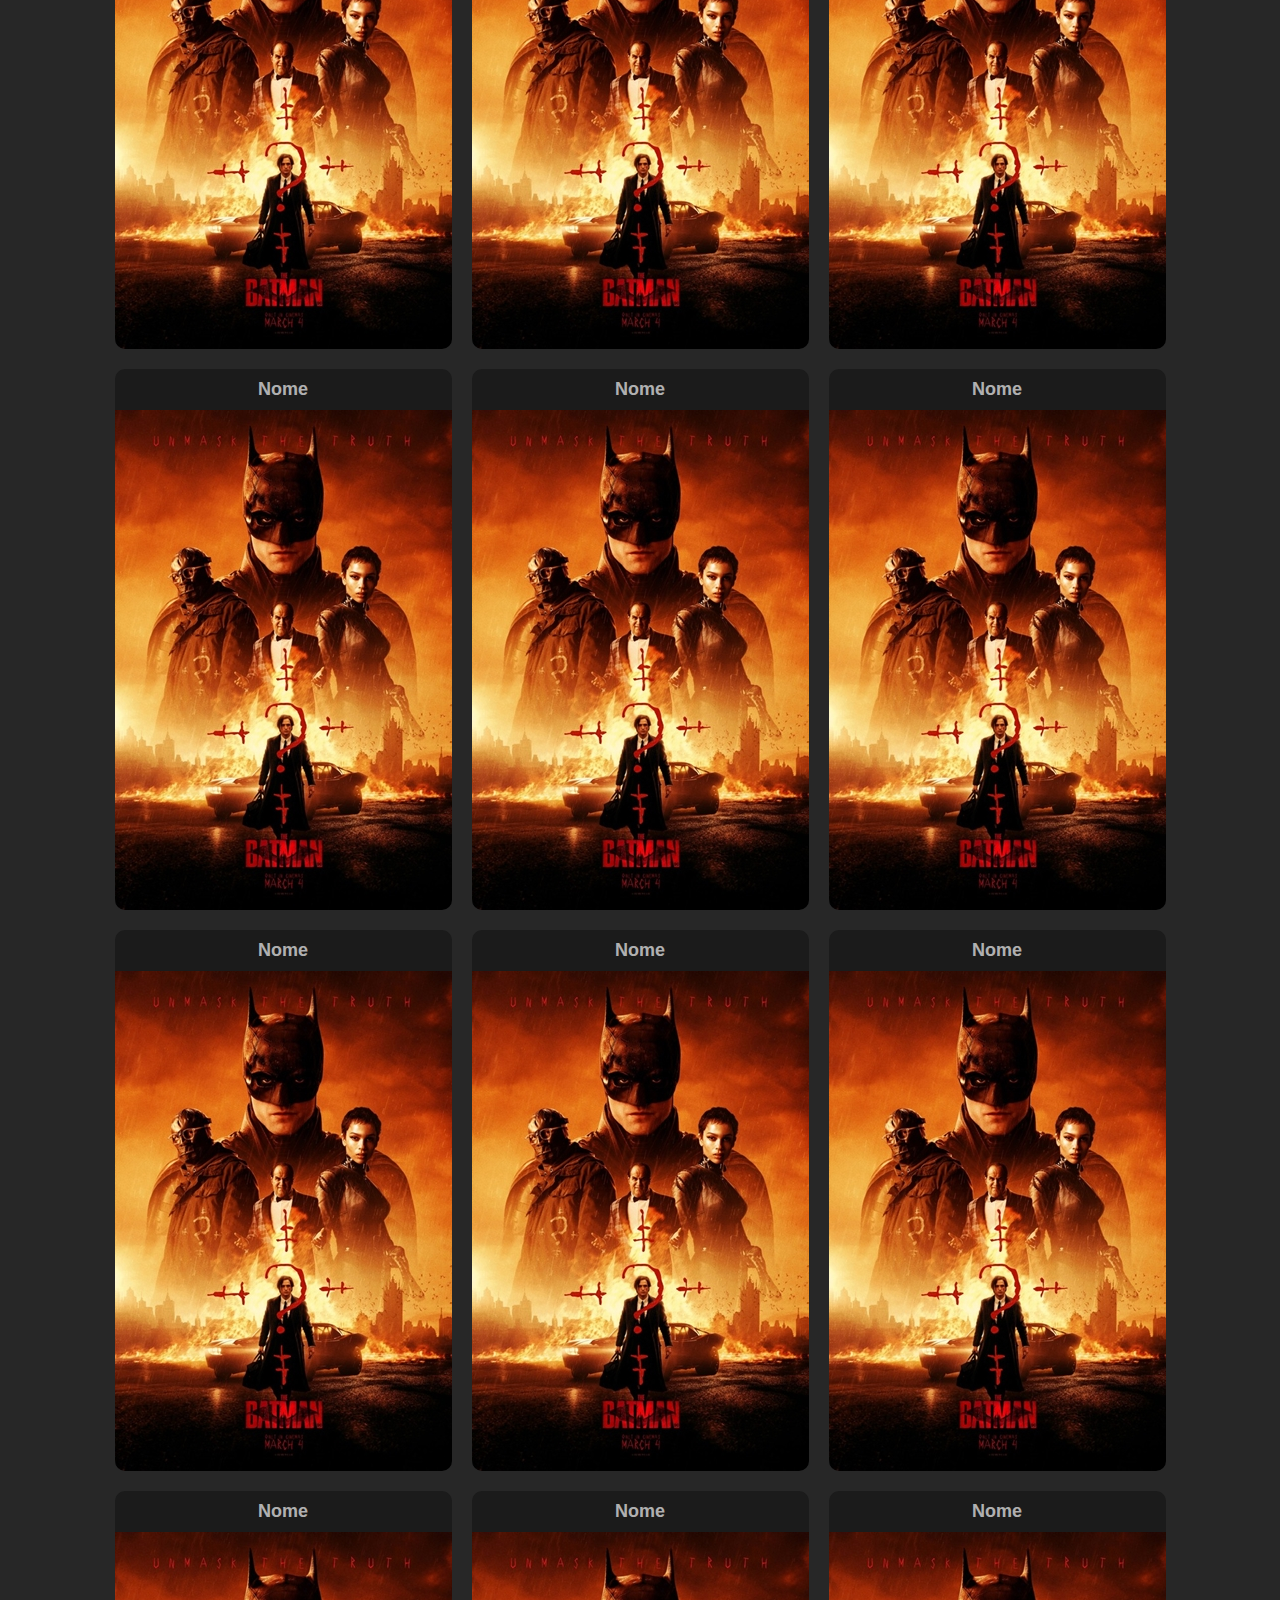
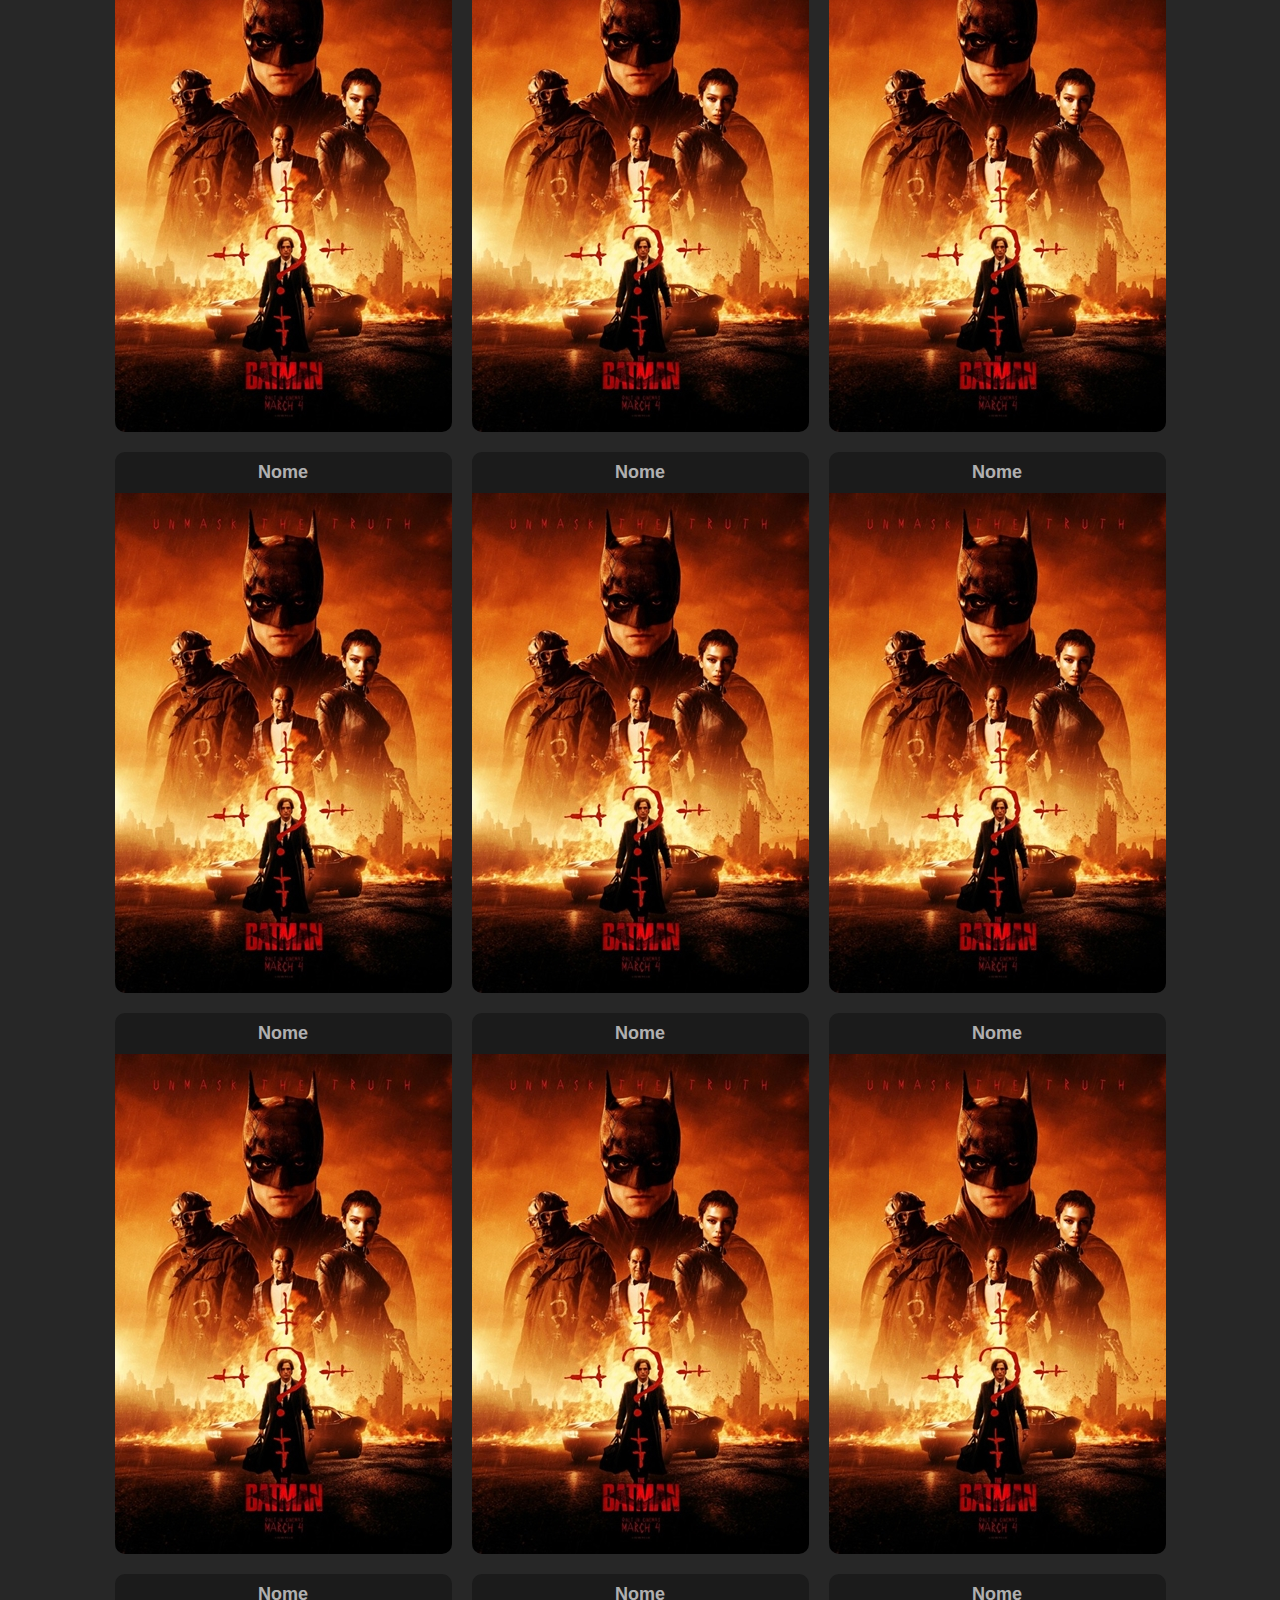
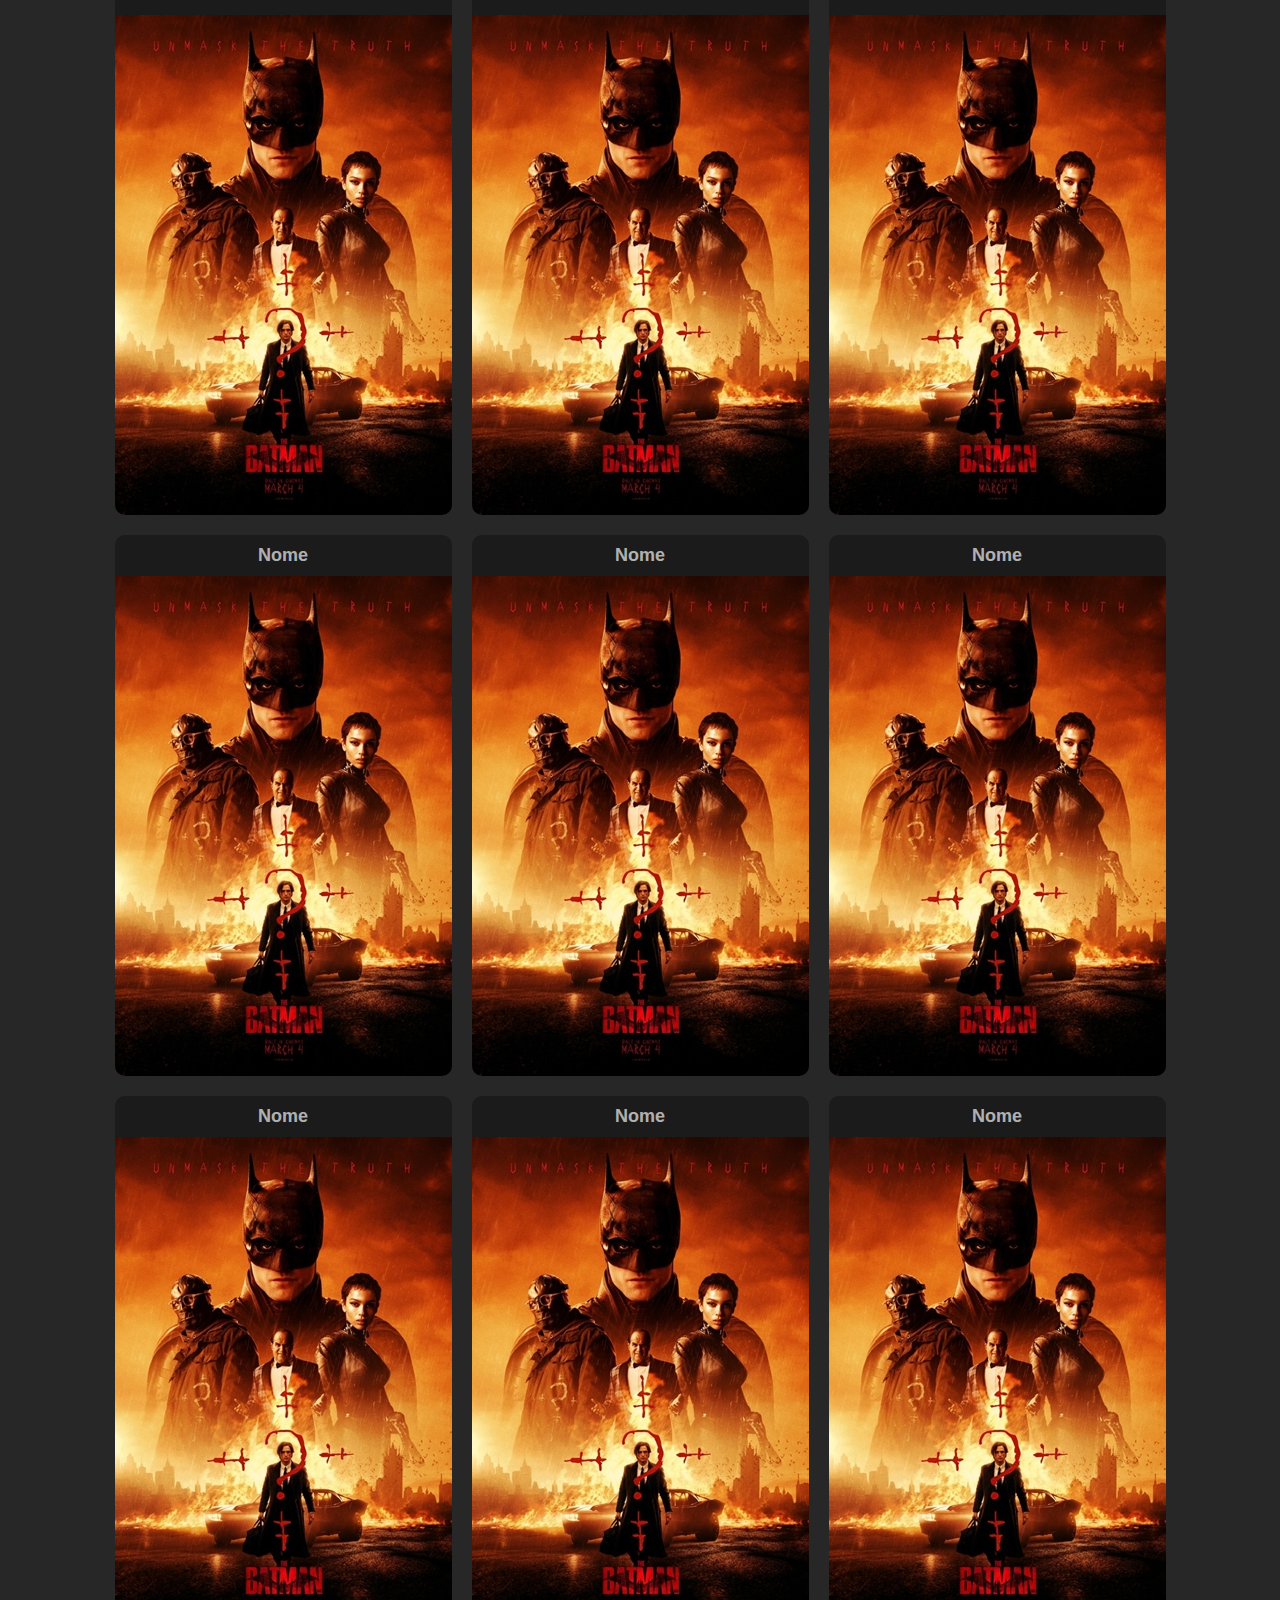
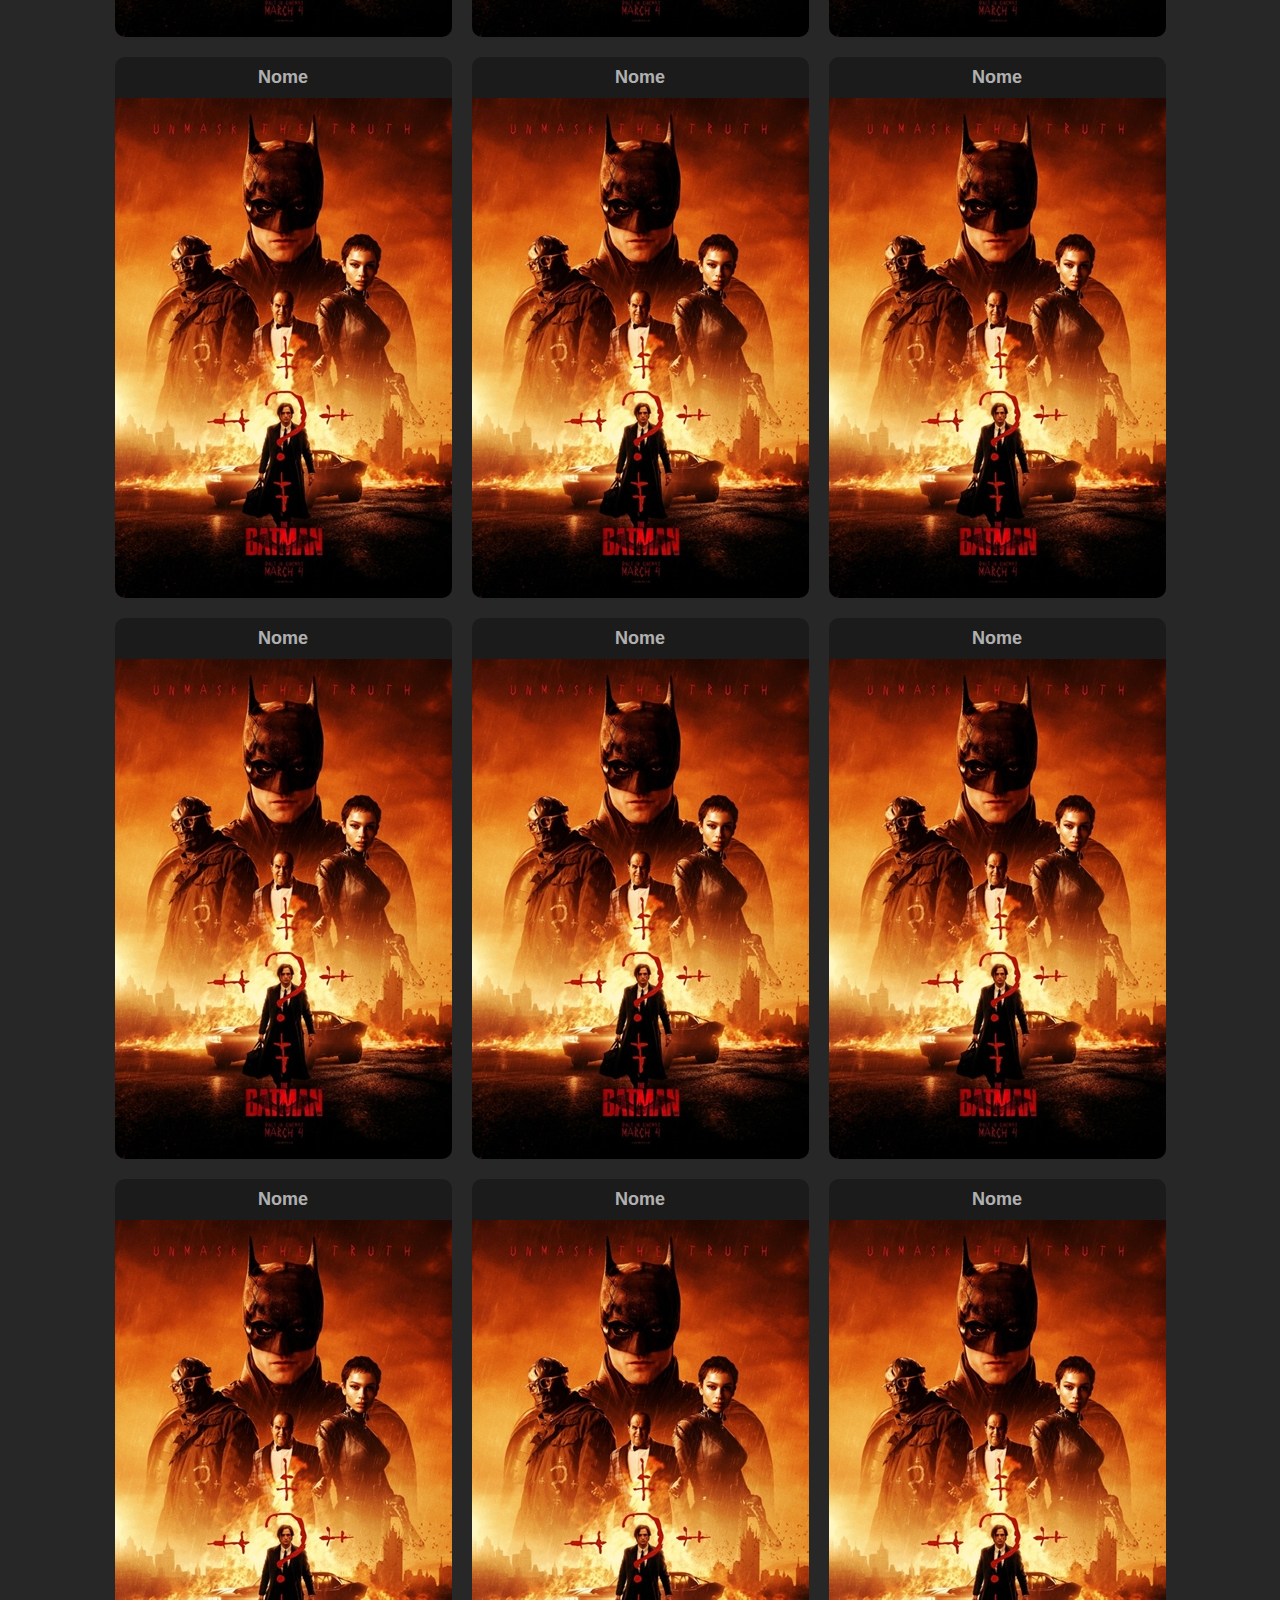
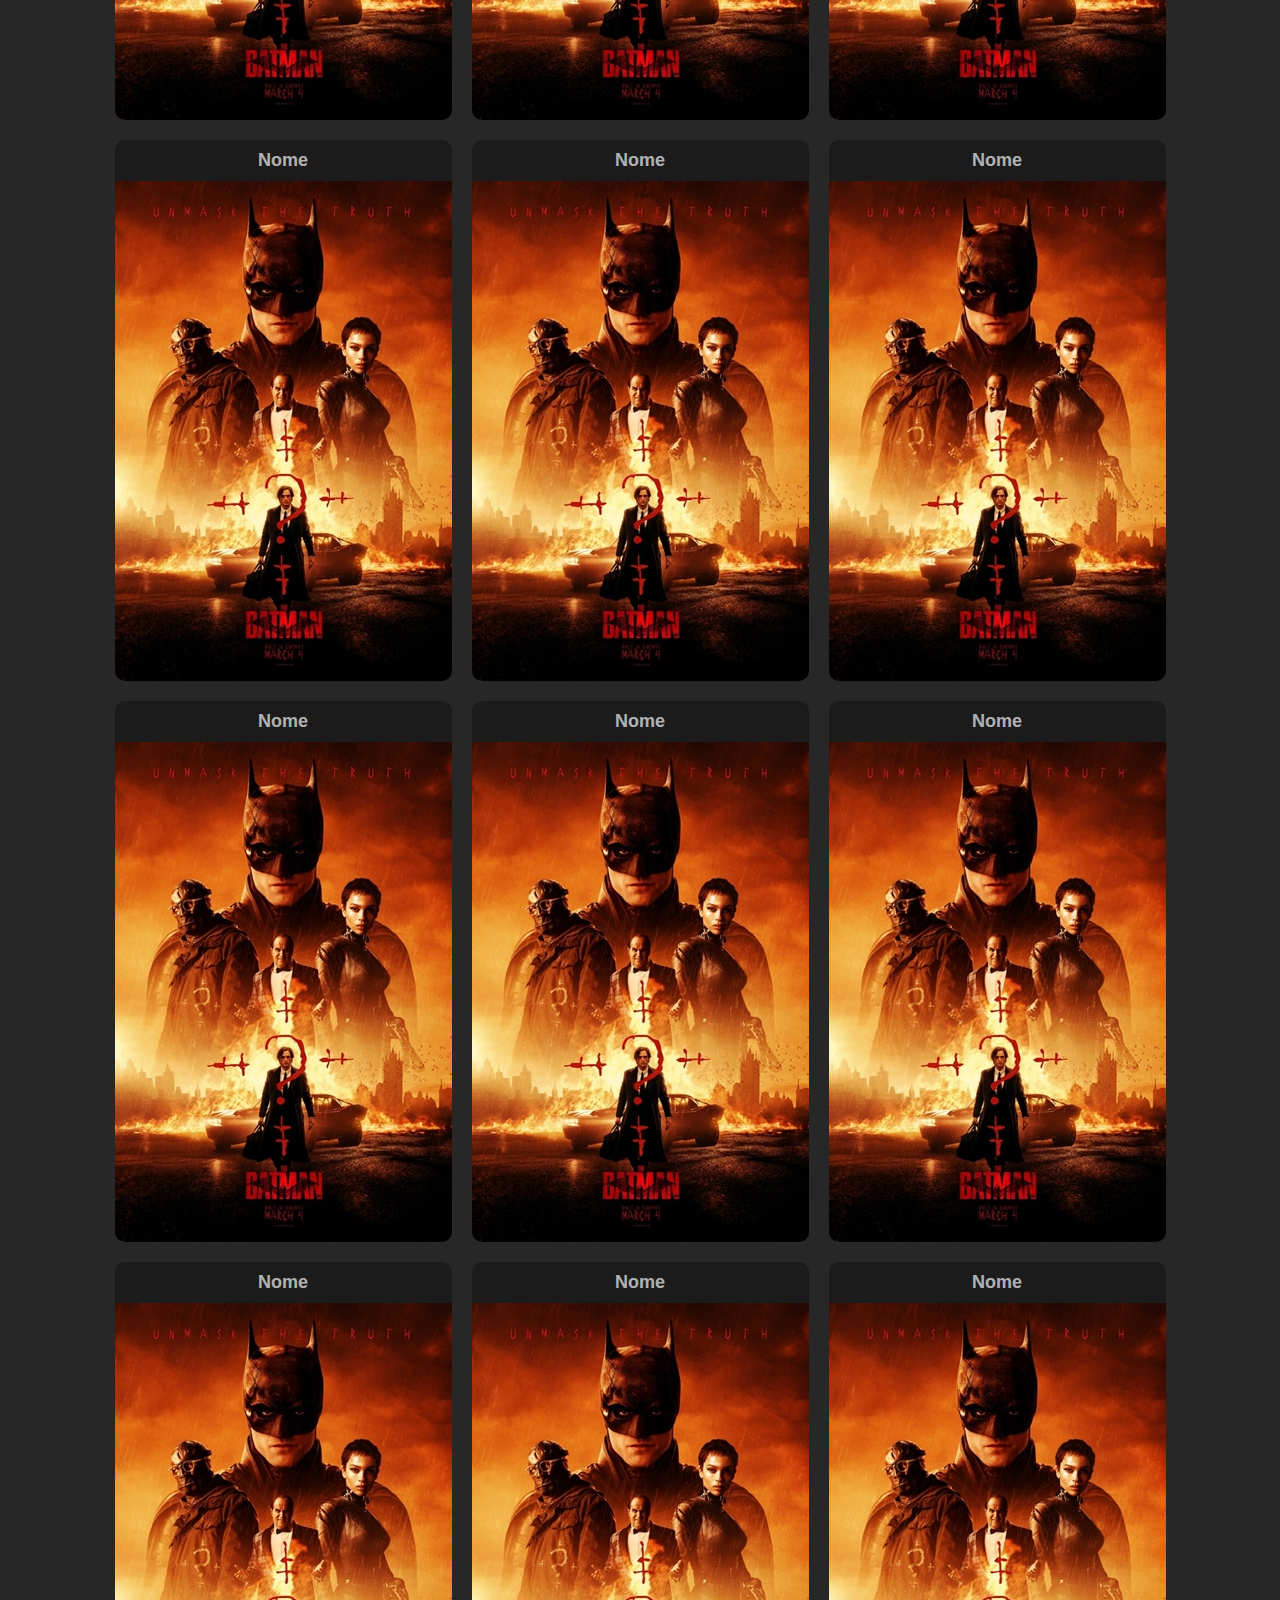
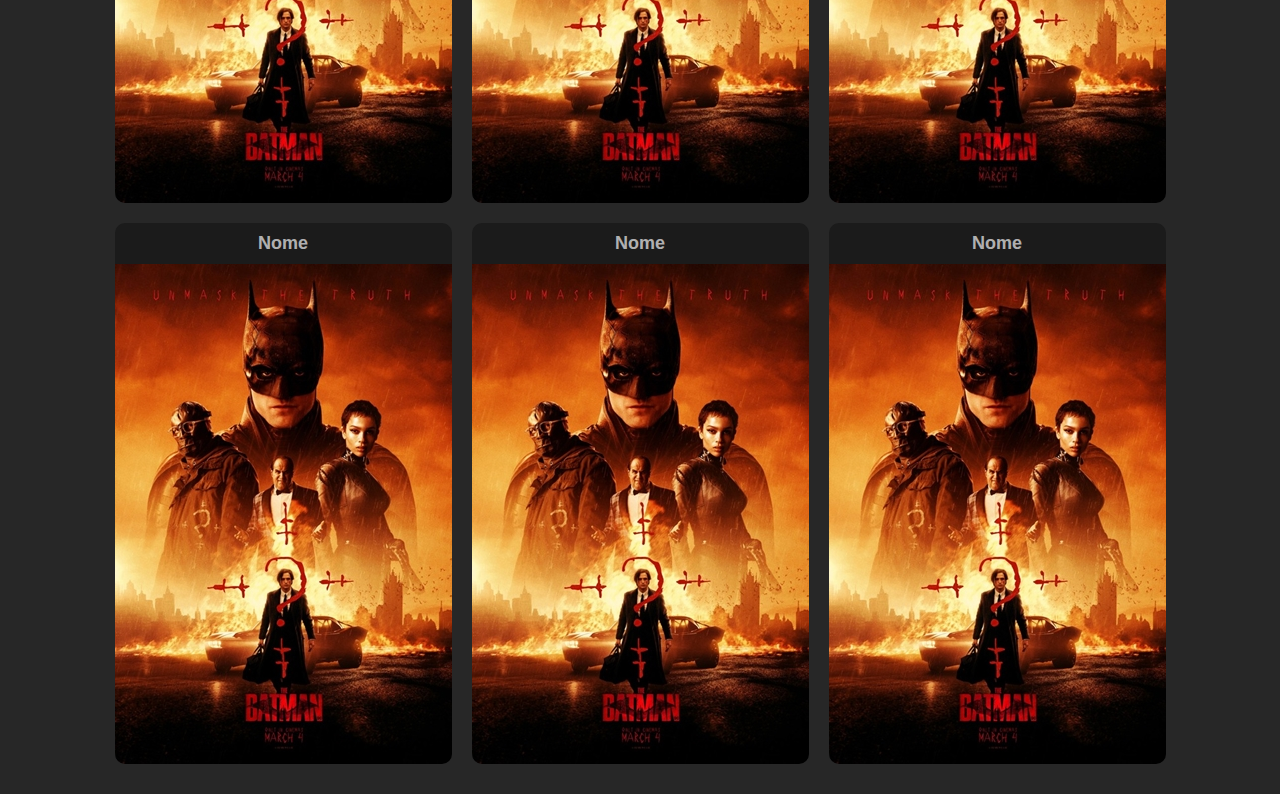
==== commit cac75648: "filmes de ação" ====
--- a/telainicial.html
+++ b/telainicial.html
@@ -20,7 +20,7 @@
           <div class="lista">
             <a href="">
               <div class="card">
-                    <h1>Nome </h1>
+                    <h1>Batman </h1>
                     <img src="acao/imgs-acao/batman.jpg" alt="">
               </div>
             </a>
@@ -29,71 +29,71 @@
 
             <a href="">
               <div class="card">
-                  <h1>Nome </h1>
-                  <img src="acao/imgs-acao/batman.jpg" alt="">
-              </div>
-            </a>
-
-
-
-            <a href="">
-              <div class="card">
-                  <h1>Nome </h1>
-                  <img src="acao/imgs-acao/batman.jpg" alt="">
-              </div>
-            </a>
-
-
-
-            <a href="">
-              <div class="card">
-                  <h1>Nome </h1>
-                  <img src="acao/imgs-acao/batman.jpg" alt="">
-              </div>
-            </a>
-
-
-
-            <a href="">
-              <div class="card">
-                  <h1>Nome </h1>
-                  <img src="acao/imgs-acao/batman.jpg" alt="">
-              </div>
-            </a>
-
-
-
-            <a href="">
-              <div class="card">
-                  <h1>Nome </h1>
-                  <img src="acao/imgs-acao/batman.jpg" alt="">
-              </div>
-            </a>
-
-
-
-            <a href="">
-              <div class="card">
-                  <h1>Nome </h1>
-                  <img src="acao/imgs-acao/batman.jpg" alt="">
-              </div>
-            </a>
-
-
-
-            <a href="">
-              <div class="card">
-                  <h1>Nome </h1>
-                  <img src="acao/imgs-acao/batman.jpg" alt="">
-              </div>
-            </a>
-
-
-
-            <a href="">
-              <div class="card">
-                  <h1>Nome </h1>
-                  <img src="acao/imgs-acao/batman.jpg" alt="">
+                  <h1>Dunkirk </h1>
+                  <img src="acao/imgs-acao/dunkirk.jpg" alt="">
+              </div>
+            </a>
+
+
+
+            <a href="">
+              <div class="card">
+                  <h1>Tenet </h1>
+                  <img src="acao/imgs-acao/tenet.jpg" alt="">
+              </div>
+            </a>
+
+
+
+            <a href="">
+              <div class="card">
+                  <h1>O Espetacular Homem Aranha 2 </h1>
+                  <img src="acao/imgs-acao/homem-aranha2.jpg" alt="">
+              </div>
+            </a>
+
+
+
+            <a href="">
+              <div class="card">
+                  <h1>Maze Runner: A Cura Mortal</h1>
+                  <img src="acao/imgs-acao/maze-runner-cura-mortal.jpeg" alt="">
+              </div>
+            </a>
+
+
+
+            <a href="">
+              <div class="card">
+                  <h1>Uncharted </h1>
+                  <img src="acao/imgs-acao/uncharted.jpeg" alt="">
+              </div>
+            </a>
+
+
+
+            <a href="">
+                <div class="card">
+                              <h1>Duna 2 </h1>
+                              <img src="acao/imgs-acao/duna2.jpeg" alt="">
+                </div>
+            </a>
+
+
+
+            <a href="">
+              <div class="card">
+                  <h1>Shazam! </h1>
+                  <img src="acao/imgs-acao/shazam.jpg" alt="">
+              </div>
+            </a>
+
+
+
+            <a href="">
+              <div class="card">
+                  <h1>Jumanji </h1>
+                  <img src="acao/imgs-acao/jumanji.jpg" alt="">
               </div>
             </a>
 
--- a/estilos/style.css
+++ b/estilos/style.css
@@ -79,6 +79,10 @@
   box-shadow: 0px 0px 10px rgba(255, 255, 255, 0.418);
 }
 
+img{
+  width: 337px;
+  height: 500px;
+}
 .card{
   
   display: grid;
@@ -86,6 +90,7 @@
 }
 
 .card h1{
+  font-size: 18px;
   padding: 10px;
   text-align: center;
   border-top-left-radius: 10px;
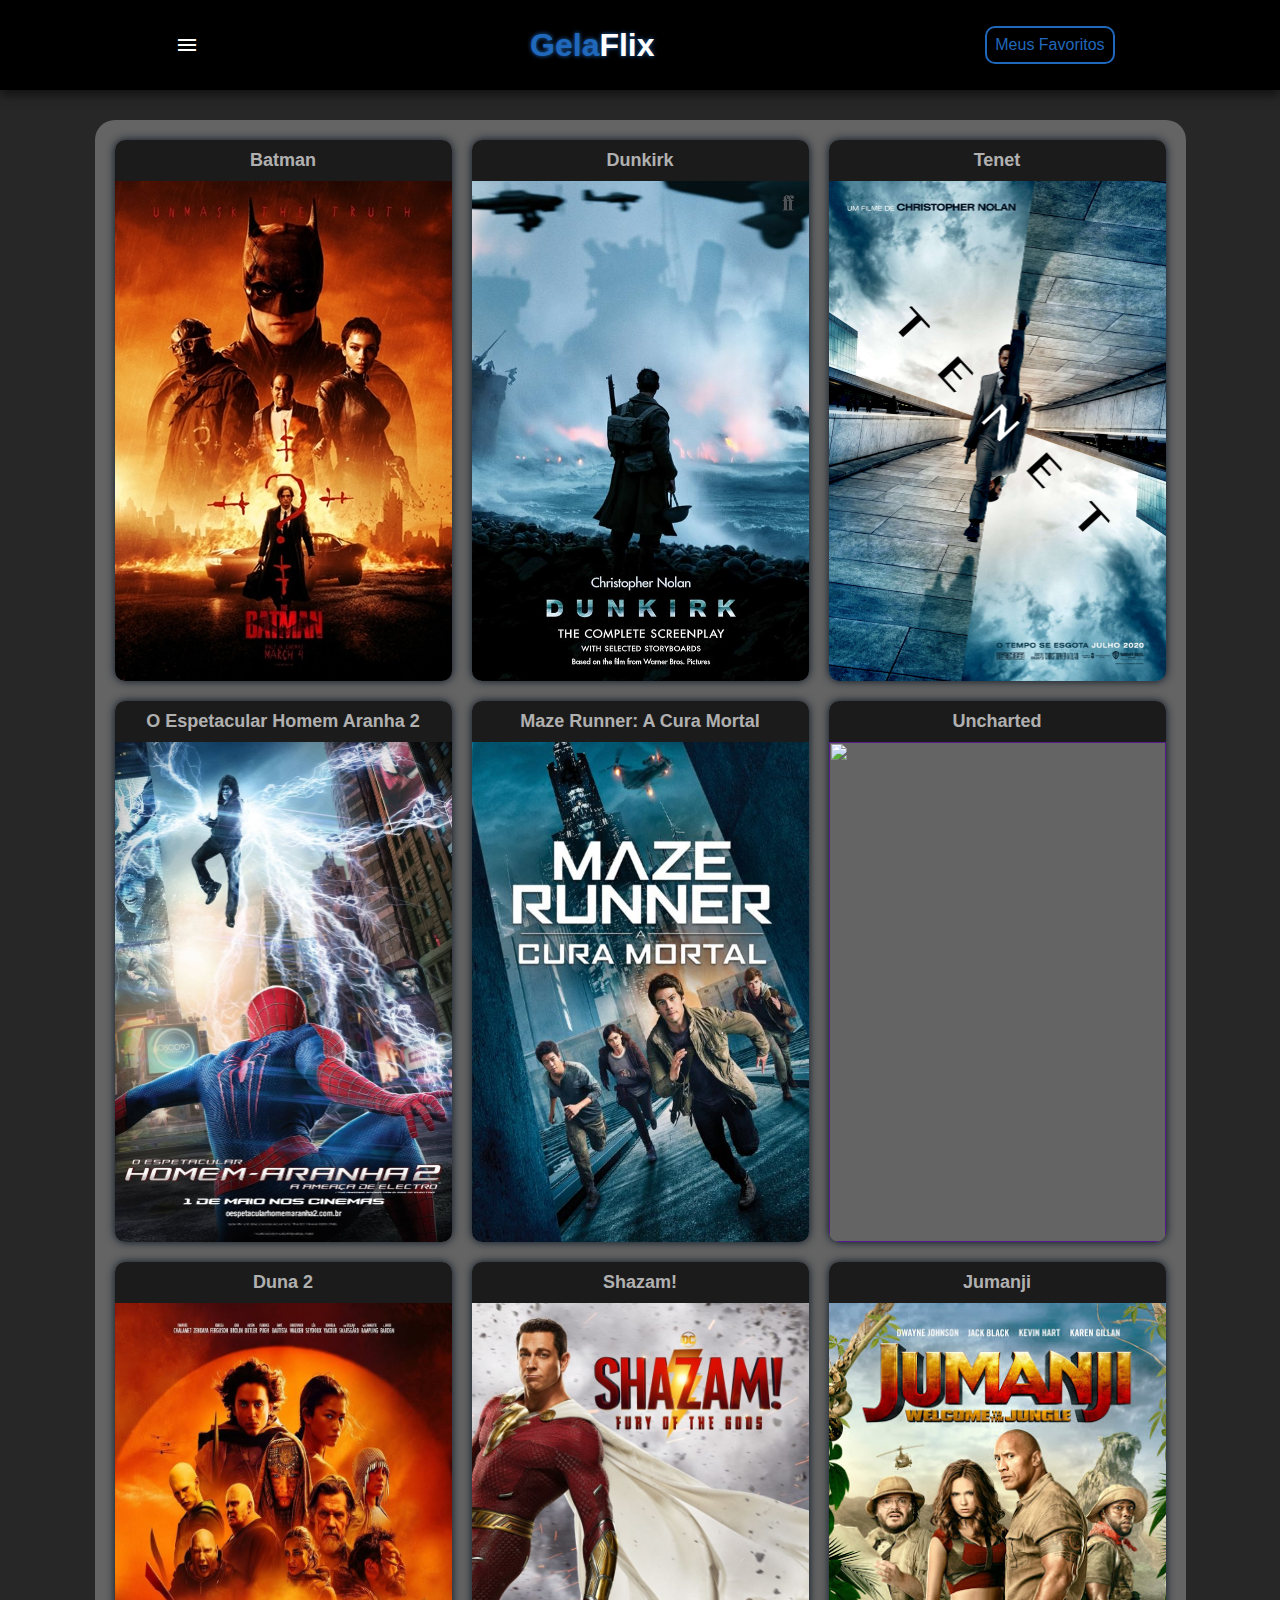
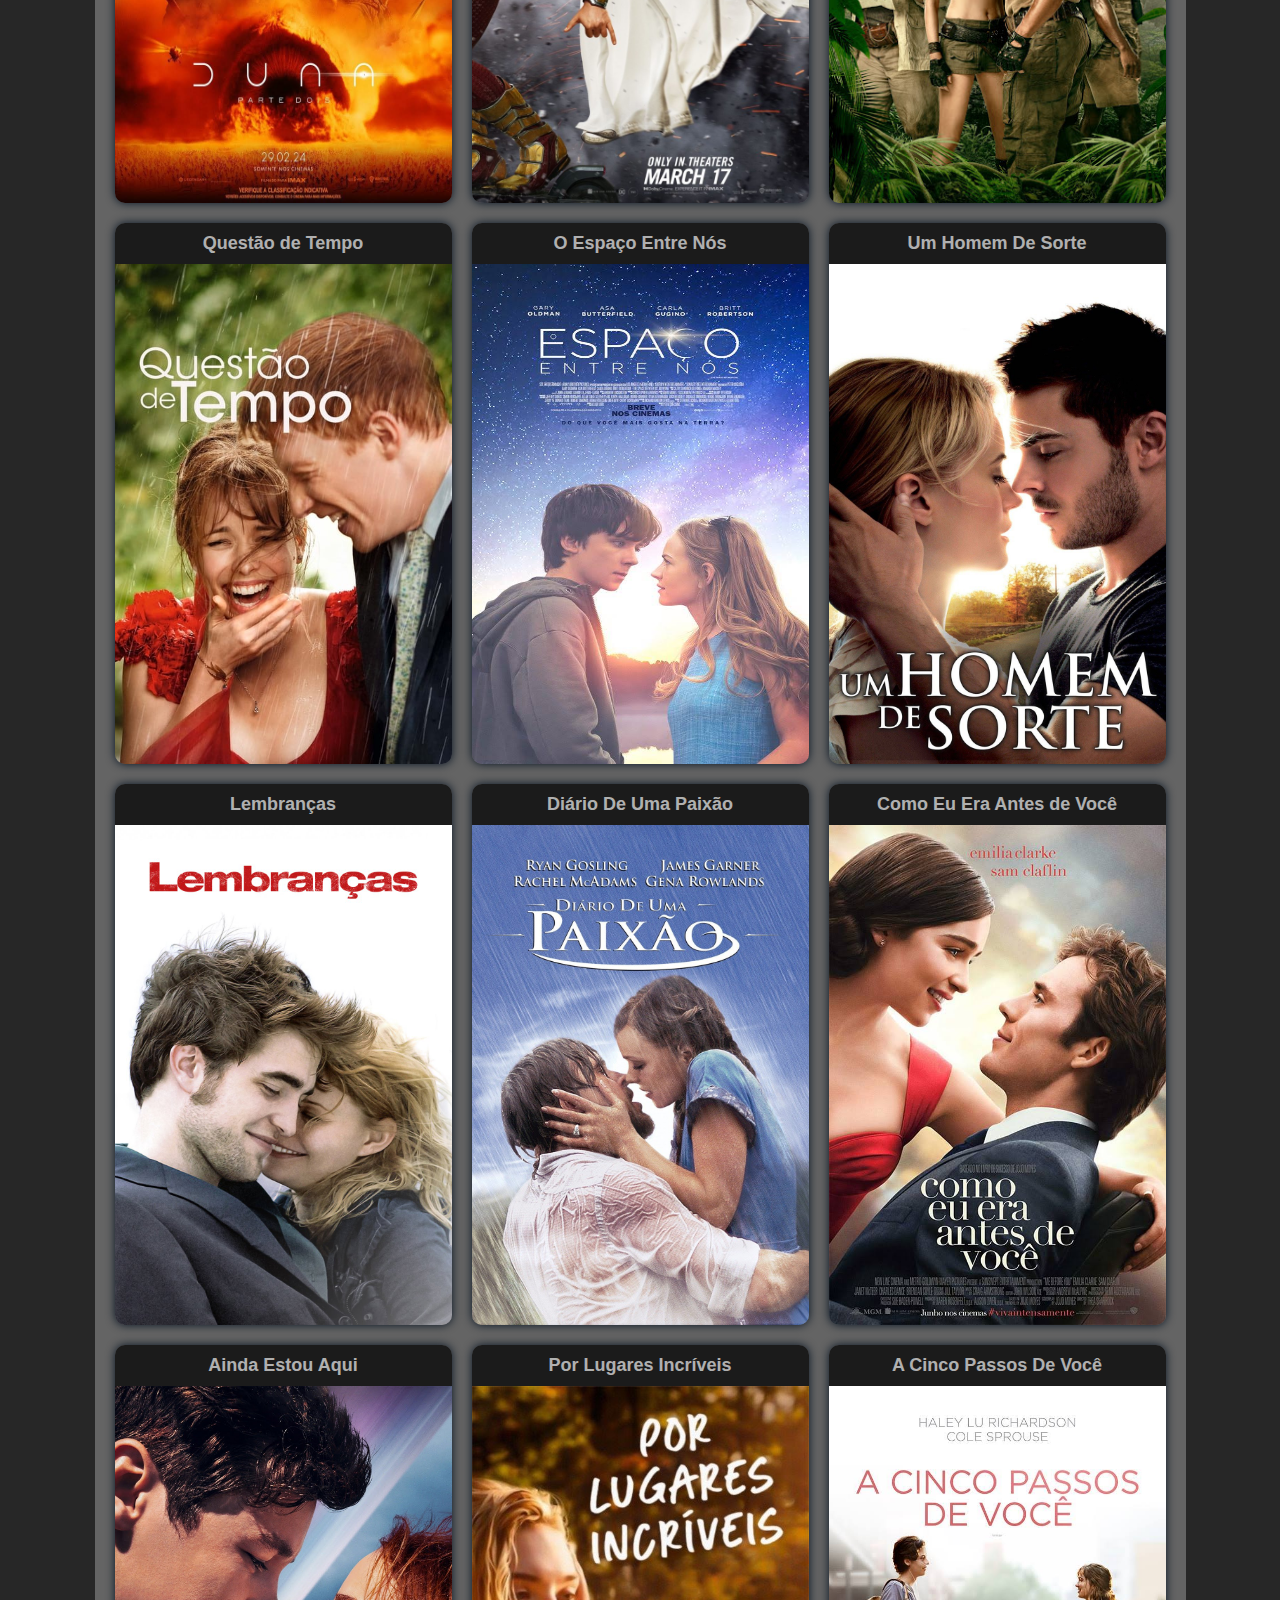
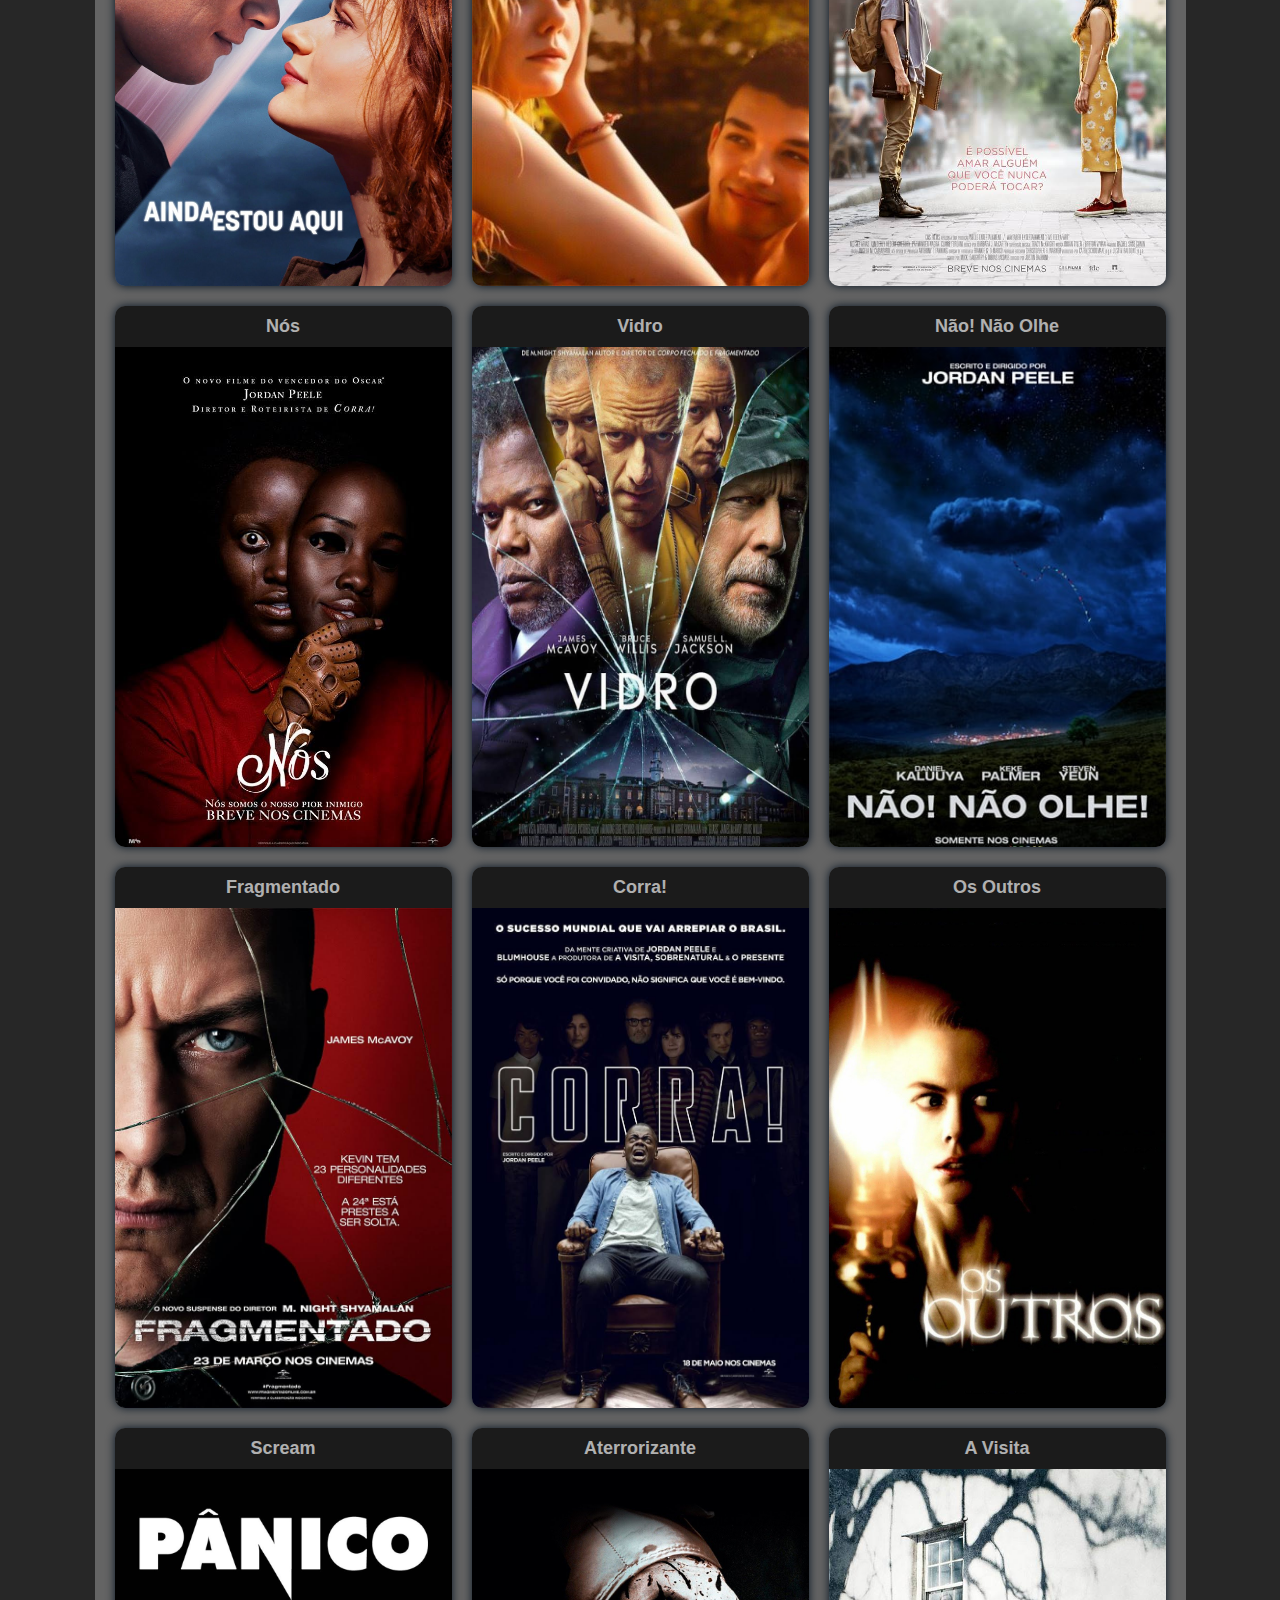
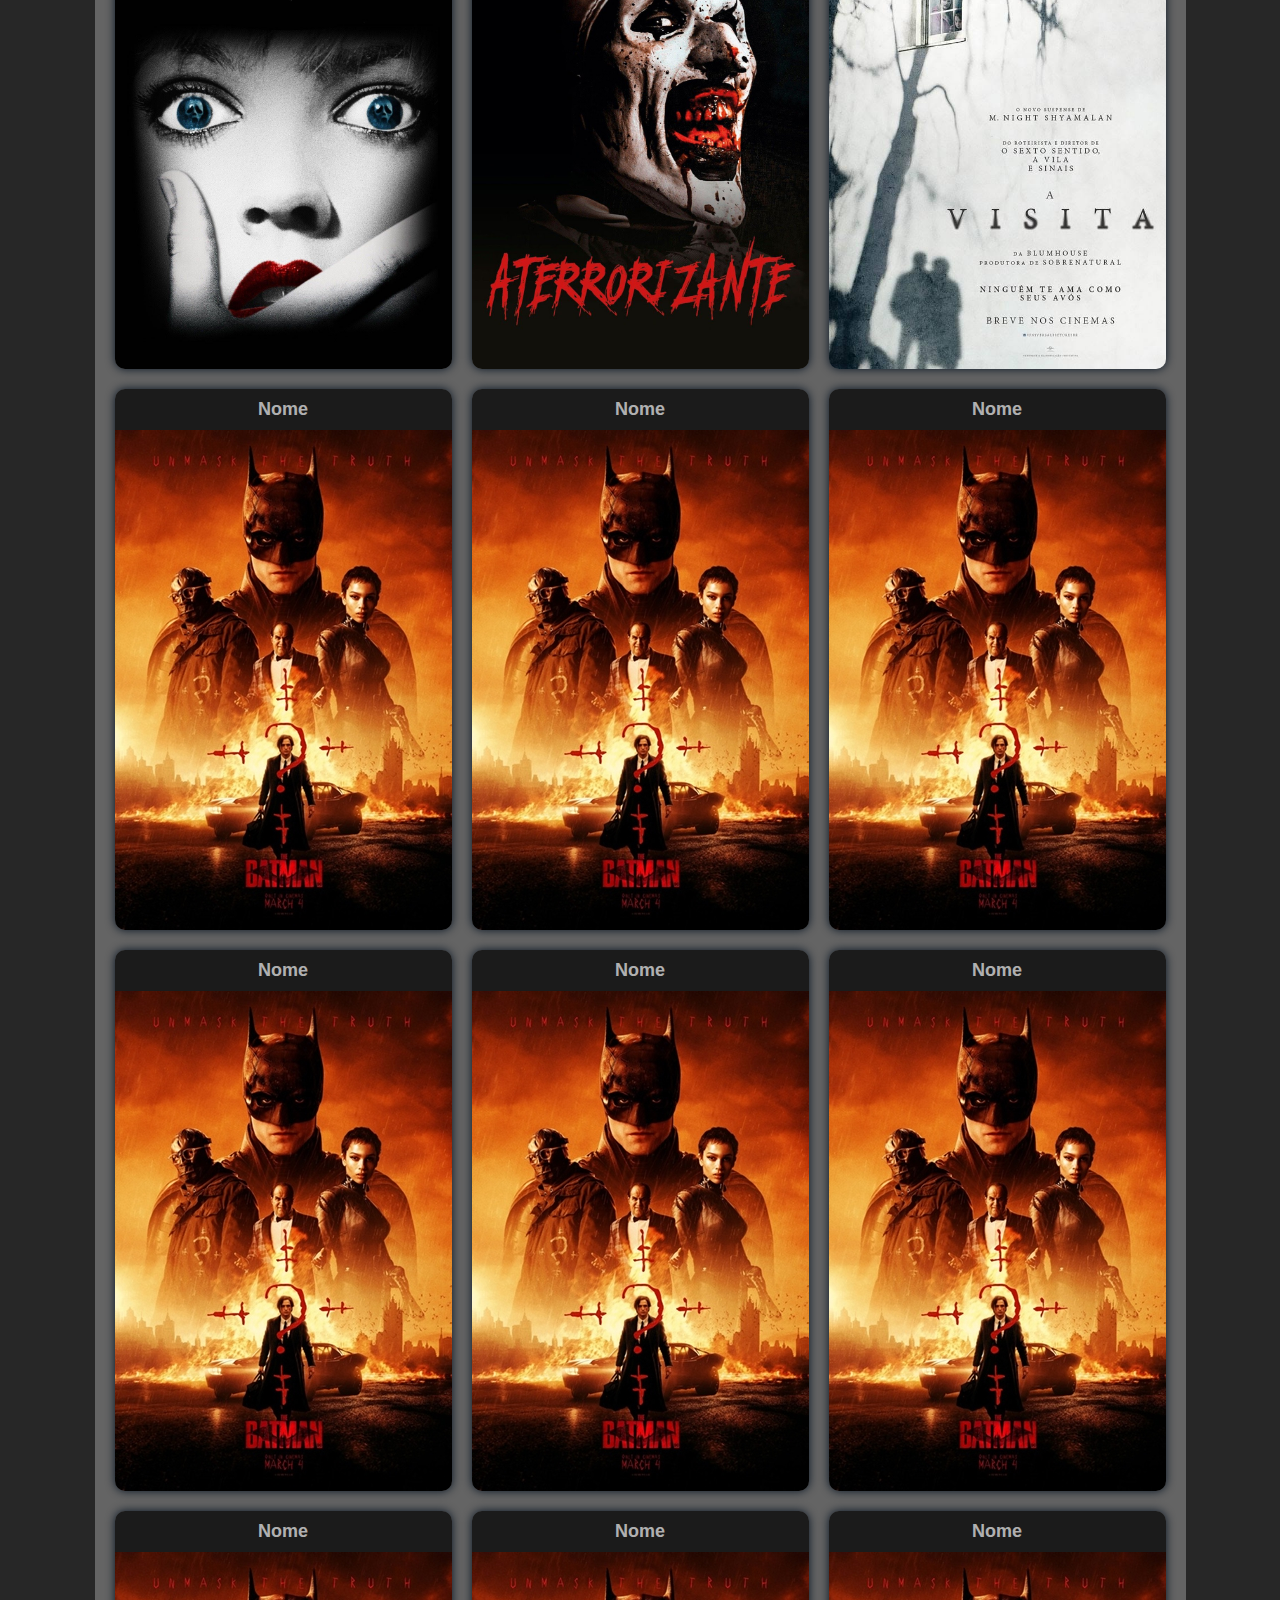
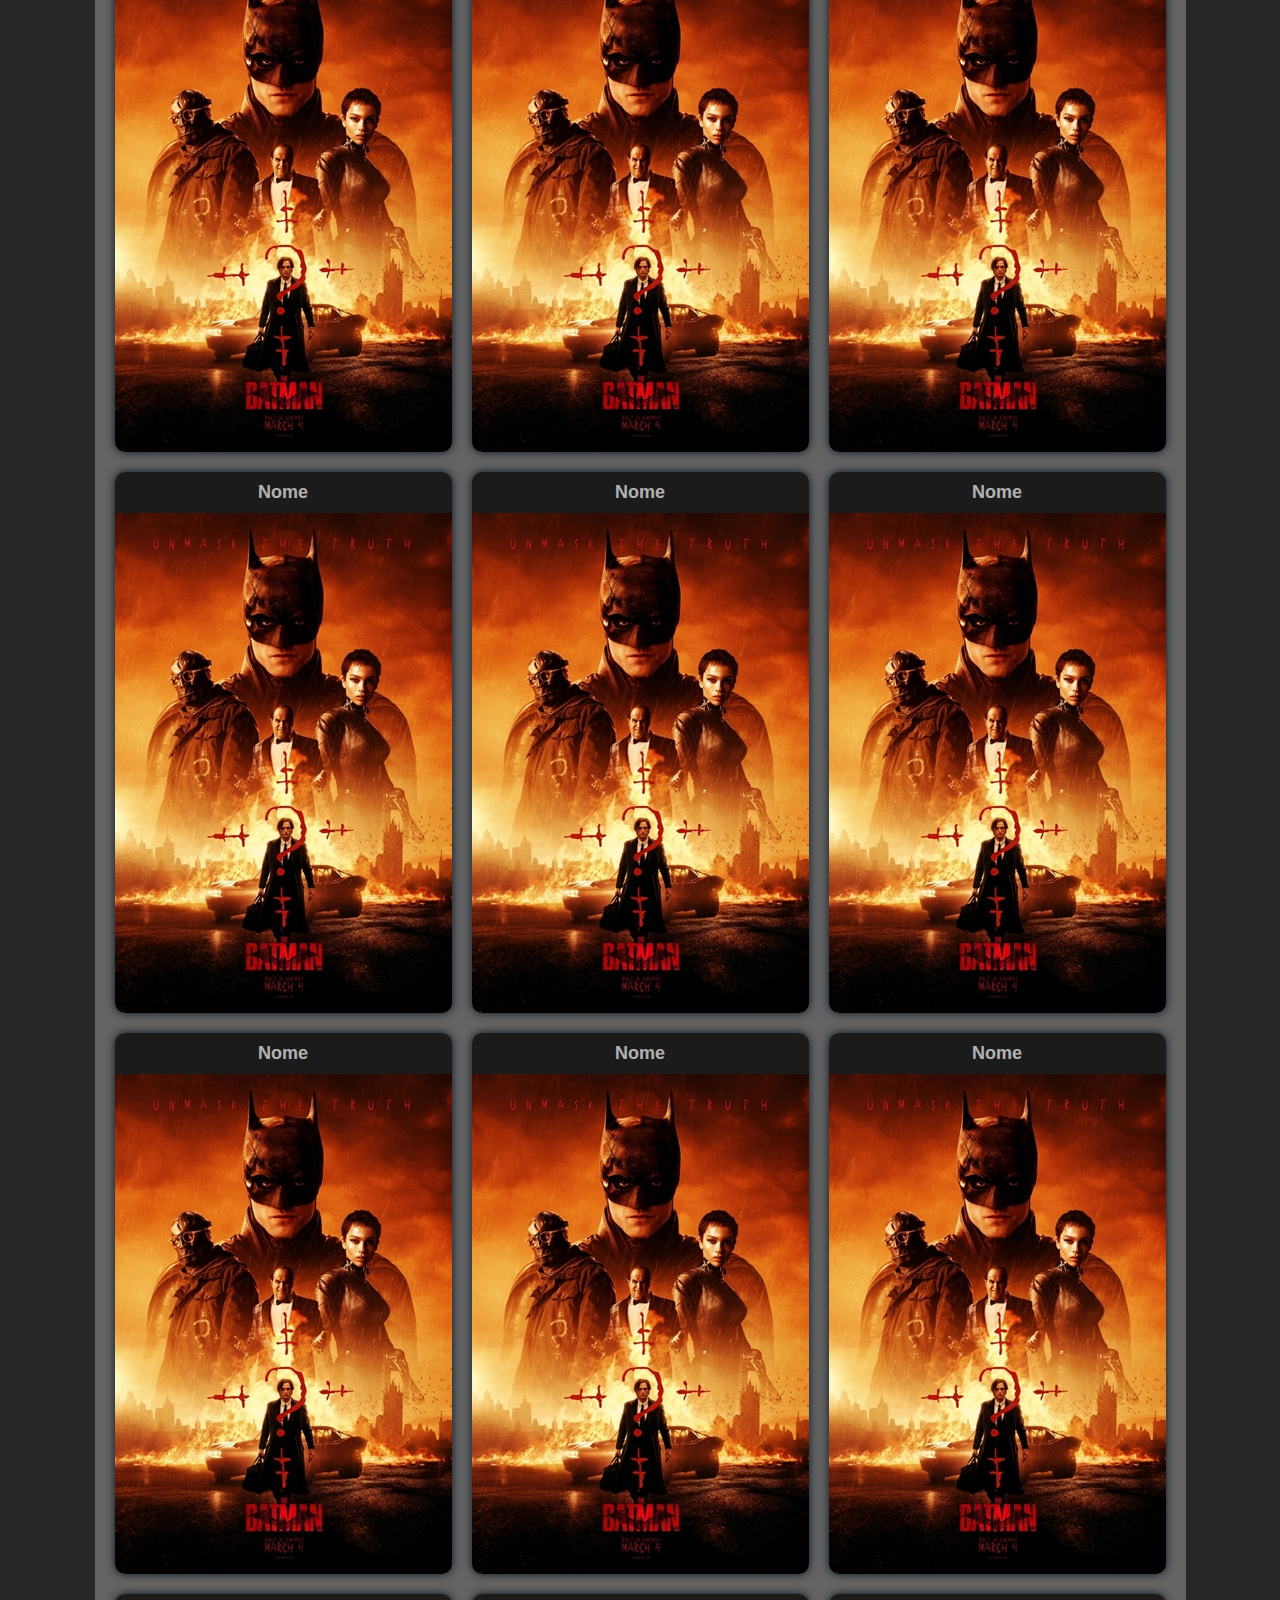
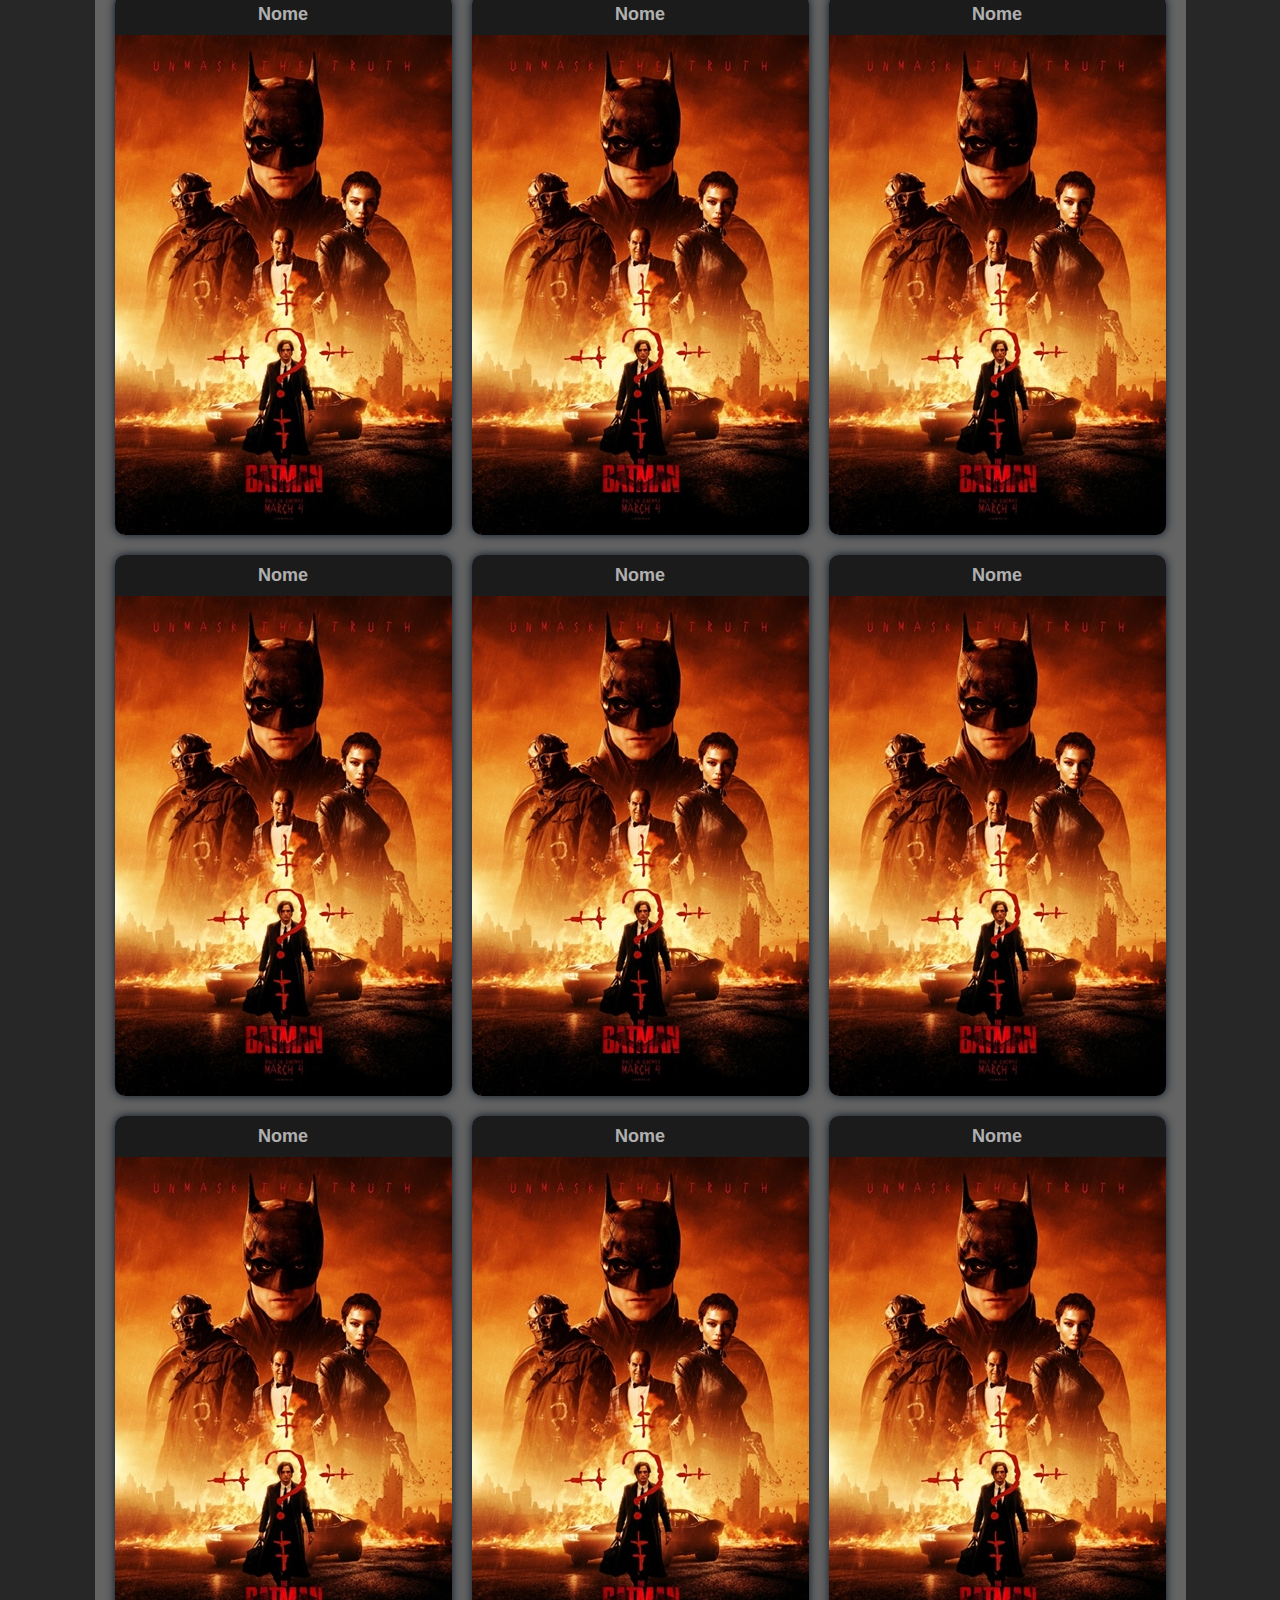
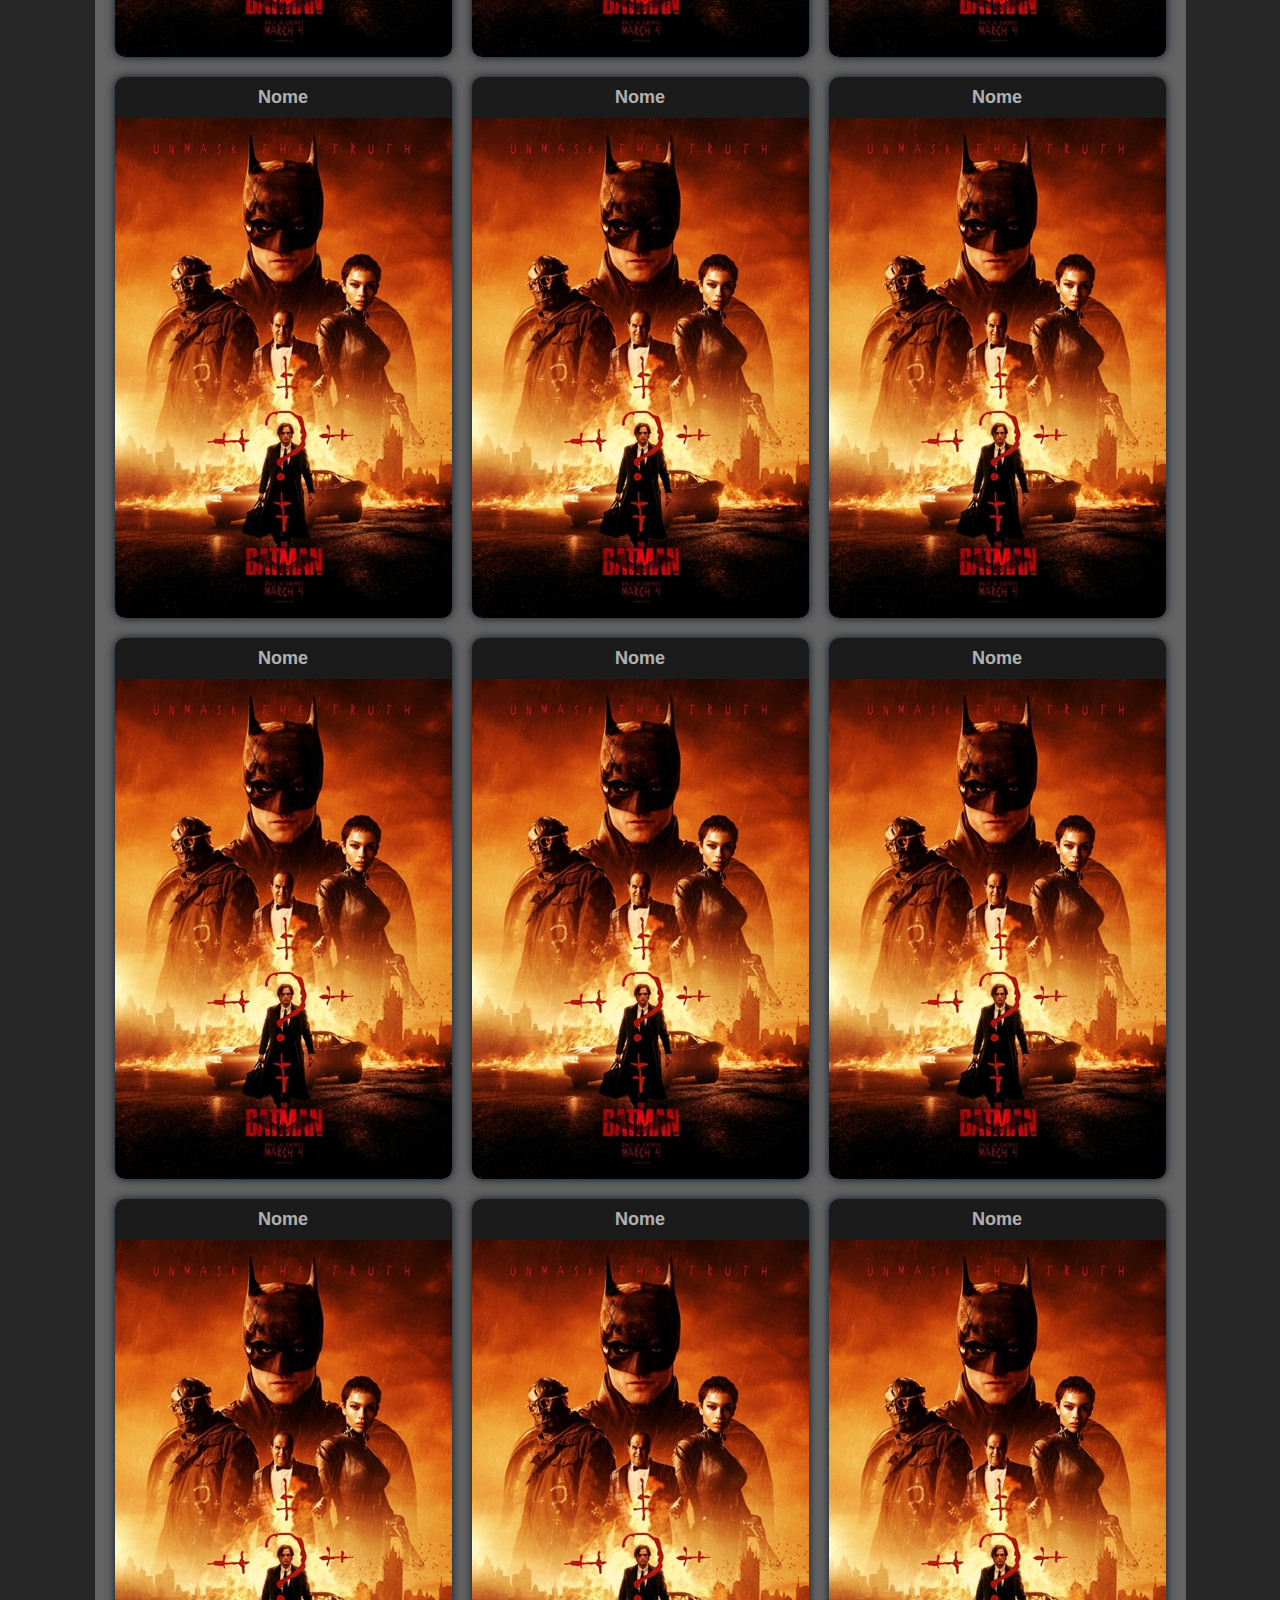
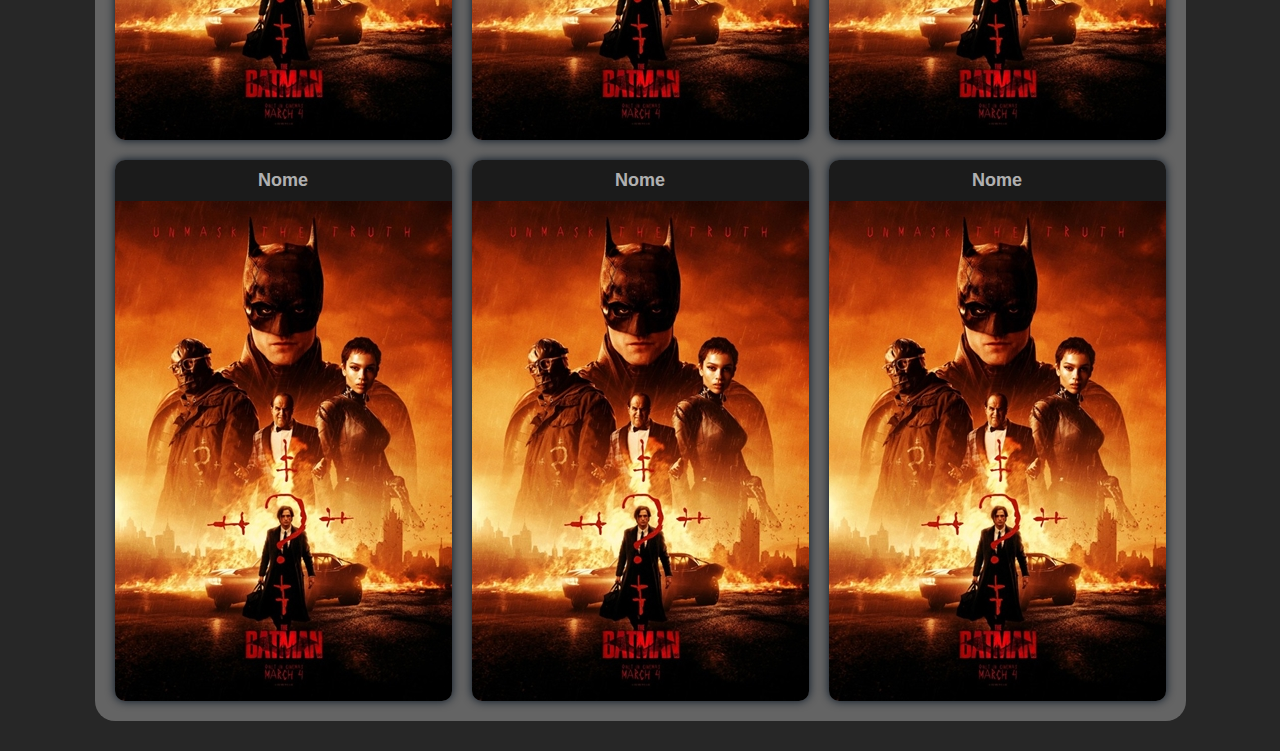
==== commit 871cede3: "terror/romance" ====
--- a/telainicial.html
+++ b/telainicial.html
@@ -101,570 +101,486 @@
 
             <a href="">
               <div class="card">
-                  <h1>Nome </h1>
-                  <img src="acao/imgs-acao/batman.jpg" alt="">
-              </div>
-            </a>
-
-
-
-            <a href="">
-              <div class="card">
-                  <h1>Nome </h1>
-                  <img src="acao/imgs-acao/batman.jpg" alt="">
-              </div>
-            </a>
-
-
-
-            <a href="">
-              <div class="card">
-                  <h1>Nome </h1>
-                  <img src="acao/imgs-acao/batman.jpg" alt="">
-              </div>
-            </a>
-
-
-
-            <a href="">
-              <div class="card">
-                  <h1>Nome </h1>
-                  <img src="acao/imgs-acao/batman.jpg" alt="">
-              </div>
-            </a>
-
-
-
-            <a href="">
-              <div class="card">
-                  <h1>Nome </h1>
-                  <img src="acao/imgs-acao/batman.jpg" alt="">
-              </div>
-            </a>
-
-
-
-            <a href="">
-              <div class="card">
-                  <h1>Nome </h1>
-                  <img src="acao/imgs-acao/batman.jpg" alt="">
-              </div>
-            </a>
-
-
-
-            <a href="">
-              <div class="card">
-                  <h1>Nome </h1>
-                  <img src="acao/imgs-acao/batman.jpg" alt="">
-              </div>
-            </a>
-
-
-
-            <a href="">
-              <div class="card">
-                  <h1>Nome </h1>
-                  <img src="acao/imgs-acao/batman.jpg" alt="">
-              </div>
-            </a>
-
-
-
-            <a href="">
-              <div class="card">
-                  <h1>Nome </h1>
-                  <img src="acao/imgs-acao/batman.jpg" alt="">
-              </div>
-            </a>
-
-
-
-            <a href="">
-              <div class="card">
-                  <h1>Nome </h1>
-                  <img src="acao/imgs-acao/batman.jpg" alt="">
-              </div>
-            </a>
-
-
-
-            <a href="">
-              <div class="card">
-                  <h1>Nome </h1>
-                  <img src="acao/imgs-acao/batman.jpg" alt="">
-              </div>
-            </a>
-
-
-
-            <a href="">
-              <div class="card">
-                  <h1>Nome </h1>
-                  <img src="acao/imgs-acao/batman.jpg" alt="">
-              </div>
-            </a>
-
-
-
-            <a href="">
-              <div class="card">
-                  <h1>Nome </h1>
-                  <img src="acao/imgs-acao/batman.jpg" alt="">
-              </div>
-            </a>
-
-
-
-            <a href="">
-              <div class="card">
-                  <h1>Nome </h1>
-                  <img src="acao/imgs-acao/batman.jpg" alt="">
-              </div>
-            </a>
-
-
-
-            <a href="">
-              <div class="card">
-                  <h1>Nome </h1>
-                  <img src="acao/imgs-acao/batman.jpg" alt="">
-              </div>
-            </a>
-
-
-
-            <a href="">
-              <div class="card">
-                  <h1>Nome </h1>
-                  <img src="acao/imgs-acao/batman.jpg" alt="">
-              </div>
-            </a>
-
-
-
-            <a href="">
-              <div class="card">
-                  <h1>Nome </h1>
-                  <img src="acao/imgs-acao/batman.jpg" alt="">
-              </div>
-            </a>
-
-
-
-            <a href="">
-              <div class="card">
-                  <h1>Nome </h1>
-                  <img src="acao/imgs-acao/batman.jpg" alt="">
-              </div>
-            </a>
-
-
-
-            <a href="">
-              <div class="card">
-                  <h1>Nome </h1>
-                  <img src="acao/imgs-acao/batman.jpg" alt="">
-              </div>
-            </a>
-
-
-
-            <a href="">
-              <div class="card">
-                  <h1>Nome </h1>
-                  <img src="acao/imgs-acao/batman.jpg" alt="">
-              </div>
-            </a>
-
-
-
-            <a href="">
-              <div class="card">
-                  <h1>Nome </h1>
-                  <img src="acao/imgs-acao/batman.jpg" alt="">
-              </div>
-            </a>
-
-
-
-            <a href="">
-              <div class="card">
-                  <h1>Nome </h1>
-                  <img src="acao/imgs-acao/batman.jpg" alt="">
-              </div>
-            </a>
-
-
-
-            <a href="">
-              <div class="card">
-                  <h1>Nome </h1>
-                  <img src="acao/imgs-acao/batman.jpg" alt="">
-              </div>
-            </a>
-
-
-
-            <a href="">
-              <div class="card">
-                  <h1>Nome </h1>
-                  <img src="acao/imgs-acao/batman.jpg" alt="">
-              </div>
-            </a>
-
-
-
-            <a href="">
-              <div class="card">
-                  <h1>Nome </h1>
-                  <img src="acao/imgs-acao/batman.jpg" alt="">
-              </div>
-            </a>
-
-
-
-            <a href="">
-              <div class="card">
-                  <h1>Nome </h1>
-                  <img src="acao/imgs-acao/batman.jpg" alt="">
-              </div>
-            </a>
-
-
-
-            <a href="">
-              <div class="card">
-                  <h1>Nome </h1>
-                  <img src="acao/imgs-acao/batman.jpg" alt="">
-              </div>
-            </a>
-
-
-
-            <a href="">
-              <div class="card">
-                  <h1>Nome </h1>
-                  <img src="acao/imgs-acao/batman.jpg" alt="">
-              </div>
-            </a>
-
-
-
-            <a href="">
-              <div class="card">
-                  <h1>Nome </h1>
-                  <img src="acao/imgs-acao/batman.jpg" alt="">
-              </div>
-            </a>
-
-
-
-            <a href="">
-              <div class="card">
-                  <h1>Nome </h1>
-                  <img src="acao/imgs-acao/batman.jpg" alt="">
-              </div>
-            </a>
-
-
-
-            <a href="">
-              <div class="card">
-                  <h1>Nome </h1>
-                  <img src="acao/imgs-acao/batman.jpg" alt="">
-              </div>
-            </a>
-
-
-
-            <a href="">
-              <div class="card">
-                  <h1>Nome </h1>
-                  <img src="acao/imgs-acao/batman.jpg" alt="">
-              </div>
-            </a>
-
-
-
-            <a href="">
-              <div class="card">
-                  <h1>Nome </h1>
-                  <img src="acao/imgs-acao/batman.jpg" alt="">
-              </div>
-            </a>
-
-
-
-            <a href="">
-              <div class="card">
-                  <h1>Nome </h1>
-                  <img src="acao/imgs-acao/batman.jpg" alt="">
-              </div>
-            </a>
-
-
-
-            <a href="">
-              <div class="card">
-                  <h1>Nome </h1>
-                  <img src="acao/imgs-acao/batman.jpg" alt="">
-              </div>
-            </a>
-
-
-
-            <a href="">
-              <div class="card">
-                  <h1>Nome </h1>
-                  <img src="acao/imgs-acao/batman.jpg" alt="">
-              </div>
-            </a>
-
-
-
-            <a href="">
-              <div class="card">
-                  <h1>Nome </h1>
-                  <img src="acao/imgs-acao/batman.jpg" alt="">
-              </div>
-            </a>
-
-
-
-            <a href="">
-              <div class="card">
-                  <h1>Nome </h1>
-                  <img src="acao/imgs-acao/batman.jpg" alt="">
-              </div>
-            </a>
-
-
-
-            <a href="">
-              <div class="card">
-                  <h1>Nome </h1>
-                  <img src="acao/imgs-acao/batman.jpg" alt="">
-              </div>
-            </a>
-
-
-
-            <a href="">
-              <div class="card">
-                  <h1>Nome </h1>
-                  <img src="acao/imgs-acao/batman.jpg" alt="">
-              </div>
-            </a>
-
-
-
-            <a href="">
-              <div class="card">
-                  <h1>Nome </h1>
-                  <img src="acao/imgs-acao/batman.jpg" alt="">
-              </div>
-            </a>
-
-
-
-            <a href="">
-              <div class="card">
-                  <h1>Nome </h1>
-                  <img src="acao/imgs-acao/batman.jpg" alt="">
-              </div>
-            </a>
-
-
-
-            <a href="">
-              <div class="card">
-                  <h1>Nome </h1>
-                  <img src="acao/imgs-acao/batman.jpg" alt="">
-              </div>
-            </a>
-
-
-
-            <a href="">
-              <div class="card">
-                  <h1>Nome </h1>
-                  <img src="acao/imgs-acao/batman.jpg" alt="">
-              </div>
-            </a>
-
-
-
-            <a href="">
-              <div class="card">
-                  <h1>Nome </h1>
-                  <img src="acao/imgs-acao/batman.jpg" alt="">
-              </div>
-            </a>
-
-
-
-            <a href="">
-              <div class="card">
-                  <h1>Nome </h1>
-                  <img src="acao/imgs-acao/batman.jpg" alt="">
-              </div>
-            </a>
-
-
-
-            <a href="">
-              <div class="card">
-                  <h1>Nome </h1>
-                  <img src="acao/imgs-acao/batman.jpg" alt="">
-              </div>
-            </a>
-
-
-
-            <a href="">
-              <div class="card">
-                  <h1>Nome </h1>
-                  <img src="acao/imgs-acao/batman.jpg" alt="">
-              </div>
-            </a>
-
-
-
-            <a href="">
-              <div class="card">
-                  <h1>Nome </h1>
-                  <img src="acao/imgs-acao/batman.jpg" alt="">
-              </div>
-            </a>
-
-
-
-            <a href="">
-              <div class="card">
-                  <h1>Nome </h1>
-                  <img src="acao/imgs-acao/batman.jpg" alt="">
-              </div>
-            </a>
-
-
-
-            <a href="">
-              <div class="card">
-                  <h1>Nome </h1>
-                  <img src="acao/imgs-acao/batman.jpg" alt="">
-              </div>
-            </a>
-
-
-
-            <a href="">
-              <div class="card">
-                  <h1>Nome </h1>
-                  <img src="acao/imgs-acao/batman.jpg" alt="">
-              </div>
-            </a>
-
-
-
-            <a href="">
-              <div class="card">
-                  <h1>Nome </h1>
-                  <img src="acao/imgs-acao/batman.jpg" alt="">
-              </div>
-            </a>
-
-
-
-            <a href="">
-              <div class="card">
-                  <h1>Nome </h1>
-                  <img src="acao/imgs-acao/batman.jpg" alt="">
-              </div>
-            </a>
-
-
-
-            <a href="">
-              <div class="card">
-                  <h1>Nome </h1>
-                  <img src="acao/imgs-acao/batman.jpg" alt="">
-              </div>
-            </a>
-
-
-
-            <a href="">
-              <div class="card">
-                  <h1>Nome </h1>
-                  <img src="acao/imgs-acao/batman.jpg" alt="">
-              </div>
-            </a>
-
-
-
-            <a href="">
-              <div class="card">
-                  <h1>Nome </h1>
-                  <img src="acao/imgs-acao/batman.jpg" alt="">
-              </div>
-            </a>
-
-
-
-            <a href="">
-              <div class="card">
-                  <h1>Nome </h1>
-                  <img src="acao/imgs-acao/batman.jpg" alt="">
-              </div>
-            </a>
-
-
-
-            <a href="">
-              <div class="card">
-                  <h1>Nome </h1>
-                  <img src="acao/imgs-acao/batman.jpg" alt="">
-              </div>
-            </a>
-
-
-
-            <a href="">
-              <div class="card">
-                  <h1>Nome </h1>
-                  <img src="acao/imgs-acao/batman.jpg" alt="">
-              </div>
-            </a>
-
-
-
-            <a href="">
-              <div class="card">
-                  <h1>Nome </h1>
-                  <img src="acao/imgs-acao/batman.jpg" alt="">
-              </div>
-            </a>
-
-
-
-            <a href="">
-              <div class="card">
-                  <h1>Nome </h1>
-                  <img src="acao/imgs-acao/batman.jpg" alt="">
-              </div>
-            </a>
-
-
-
-            <a href="">
-              <div class="card">
-                  <h1>Nome </h1>
-                  <img src="acao/imgs-acao/batman.jpg" alt="">
-              </div>
-            </a>
-
-
+                  <h1>Questão de Tempo </h1>
+                  <img src="romance/imgs-romance/questao-de-tempo.jpg" alt="">
+              </div>
+            </a>
+
+
+
+            <a href="">
+              <div class="card">
+                  <h1>O Espaço Entre Nós </h1>
+                  <img src="romance/imgs-romance/o-espaco-entre-nos.jpeg" alt="">
+              </div>
+            </a>
+
+
+
+            <a href="">
+              <div class="card">
+                  <h1>Um Homem De Sorte </h1>
+                  <img src="romance/imgs-romance/um-homem-de-sorte.jpeg" alt="">
+              </div>
+            </a>
+
+
+
+          
+            <a href="">
+              <div class="card">
+                  <h1>Lembranças </h1>
+                  <img src="romance/imgs-romance/lembrancas.jpeg" alt="">
+              </div>
+            </a>
+
+
+
+            <a href="">
+              <div class="card">
+                  <h1>Diário De Uma Paixão </h1>
+                  <img src="romance/imgs-romance/diario-de-uma-paixao.jpeg" alt="">
+              </div>
+            </a>
+
+
+            <a href="">
+              <div class="card">
+                  <h1>Como Eu Era Antes de Você</h1>
+                  <img src="romance/imgs-romance/como-eu-era-antes-de-voce.jpeg" alt="">
+              </div>
+            </a>
+
+
+            <a href="">
+              <div class="card">
+                  <h1>Ainda Estou Aqui </h1>
+                  <img src="romance/imgs-romance/ainda-estou-aqui.jpeg" alt="">
+              </div>
+            </a>
+
+
+
+            <a href="">
+              <div class="card">
+                  <h1>Por Lugares Incríveis </h1>
+                  <img src="romance/imgs-romance/por-lugares-incriveis.jpeg" alt="">
+              </div>
+            </a>
+
+
+
+            <a href="">
+              <div class="card">
+                  <h1>A Cinco Passos De Você </h1>
+                  <img src="romance/imgs-romance/a-cinco-passos-de-voce.jpeg" alt="">
+              </div>
+            </a>
+
+
+
+            <a href="">
+              <div class="card">
+                  <h1>Nós</h1>
+                  <img src="terror/imgs-terror/nos.jpeg" alt="">
+              </div>
+            </a>
+
+
+
+            <a href="">
+              <div class="card">
+                  <h1>Vidro </h1>
+                  <img src="terror/imgs-terror/vidro.jpeg" alt="">
+              </div>
+            </a>
+
+
+
+            <a href="">
+              <div class="card">
+                  <h1>Não! Não Olhe </h1>
+                  <img src="terror/imgs-terror/nao-nao-olhe.jpg" alt="">
+              </div>
+            </a>
+
+
+
+            <a href="">
+              <div class="card">
+                  <h1>Fragmentado </h1>
+                  <img src="terror/imgs-terror/fragmentado.jpeg" alt="">
+              </div>
+            </a>
+
+
+
+            <a href="">
+              <div class="card">
+                  <h1>Corra! </h1>
+                  <img src="terror/imgs-terror/corra.jpeg" alt="">
+              </div>
+            </a>
+
+
+
+            <a href="">
+              <div class="card">
+                  <h1>Os Outros </h1>
+                  <img src="terror/imgs-terror/os-outros.jpeg" alt="">
+              </div>
+            </a>
+
+
+
+            <a href="">
+              <div class="card">
+                  <h1>Scream </h1>
+                  <img src="terror/imgs-terror/scream.jpeg" alt="">
+              </div>
+            </a>
+
+
+
+            <a href="">
+              <div class="card">
+                  <h1>Aterrorizante </h1>
+                  <img src="terror/imgs-terror/aterrorizante.jpeg" alt="">
+              </div>
+            </a>
+
+
+
+            <a href="">
+              <div class="card">
+                  <h1>A Visita </h1>
+                  <img src="terror/imgs-terror/a-visita.jpeg" alt="">
+              </div>
+            </a>
+
+
+
+            <a href="">
+              <div class="card">
+                  <h1>Nome </h1>
+                  <img src="acao/imgs-acao/batman.jpg" alt="">
+              </div>
+            </a>
+
+
+
+            <a href="">
+              <div class="card">
+                  <h1>Nome </h1>
+                  <img src="acao/imgs-acao/batman.jpg" alt="">
+              </div>
+            </a>
+
+
+
+            <a href="">
+              <div class="card">
+                  <h1>Nome </h1>
+                  <img src="acao/imgs-acao/batman.jpg" alt="">
+              </div>
+            </a>
+
+
+
+            <a href="">
+              <div class="card">
+                  <h1>Nome </h1>
+                  <img src="acao/imgs-acao/batman.jpg" alt="">
+              </div>
+            </a>
+
+
+
+            <a href="">
+              <div class="card">
+                  <h1>Nome </h1>
+                  <img src="acao/imgs-acao/batman.jpg" alt="">
+              </div>
+            </a>
+
+
+
+            <a href="">
+              <div class="card">
+                  <h1>Nome </h1>
+                  <img src="acao/imgs-acao/batman.jpg" alt="">
+              </div>
+            </a>
+
+
+
+            <a href="">
+              <div class="card">
+                  <h1>Nome </h1>
+                  <img src="acao/imgs-acao/batman.jpg" alt="">
+              </div>
+            </a>
+
+
+
+            <a href="">
+              <div class="card">
+                  <h1>Nome </h1>
+                  <img src="acao/imgs-acao/batman.jpg" alt="">
+              </div>
+            </a>
+
+
+
+            <a href="">
+              <div class="card">
+                  <h1>Nome </h1>
+                  <img src="acao/imgs-acao/batman.jpg" alt="">
+              </div>
+            </a>
+
+
+
+            <a href="">
+              <div class="card">
+                  <h1>Nome </h1>
+                  <img src="acao/imgs-acao/batman.jpg" alt="">
+              </div>
+            </a>
+
+
+
+            <a href="">
+              <div class="card">
+                  <h1>Nome </h1>
+                  <img src="acao/imgs-acao/batman.jpg" alt="">
+              </div>
+            </a>
+
+
+
+            <a href="">
+              <div class="card">
+                  <h1>Nome </h1>
+                  <img src="acao/imgs-acao/batman.jpg" alt="">
+              </div>
+            </a>
+
+
+
+            <a href="">
+              <div class="card">
+                  <h1>Nome </h1>
+                  <img src="acao/imgs-acao/batman.jpg" alt="">
+              </div>
+            </a>
+
+
+
+            <a href="">
+              <div class="card">
+                  <h1>Nome </h1>
+                  <img src="acao/imgs-acao/batman.jpg" alt="">
+              </div>
+            </a>
+
+
+
+            <a href="">
+              <div class="card">
+                  <h1>Nome </h1>
+                  <img src="acao/imgs-acao/batman.jpg" alt="">
+              </div>
+            </a>
+
+
+
+            <a href="">
+              <div class="card">
+                  <h1>Nome </h1>
+                  <img src="acao/imgs-acao/batman.jpg" alt="">
+              </div>
+            </a>
+
+
+
+            <a href="">
+              <div class="card">
+                  <h1>Nome </h1>
+                  <img src="acao/imgs-acao/batman.jpg" alt="">
+              </div>
+            </a>
+
+
+
+            <a href="">
+              <div class="card">
+                  <h1>Nome </h1>
+                  <img src="acao/imgs-acao/batman.jpg" alt="">
+              </div>
+            </a>
+
+
+
+            <a href="">
+              <div class="card">
+                  <h1>Nome </h1>
+                  <img src="acao/imgs-acao/batman.jpg" alt="">
+              </div>
+            </a>
+
+
+
+            <a href="">
+              <div class="card">
+                  <h1>Nome </h1>
+                  <img src="acao/imgs-acao/batman.jpg" alt="">
+              </div>
+            </a>
+
+
+
+            <a href="">
+              <div class="card">
+                  <h1>Nome </h1>
+                  <img src="acao/imgs-acao/batman.jpg" alt="">
+              </div>
+            </a>
+
+
+
+            <a href="">
+              <div class="card">
+                  <h1>Nome </h1>
+                  <img src="acao/imgs-acao/batman.jpg" alt="">
+              </div>
+            </a>
+
+
+
+            <a href="">
+              <div class="card">
+                  <h1>Nome </h1>
+                  <img src="acao/imgs-acao/batman.jpg" alt="">
+              </div>
+            </a>
+
+
+
+            <a href="">
+              <div class="card">
+                  <h1>Nome </h1>
+                  <img src="acao/imgs-acao/batman.jpg" alt="">
+              </div>
+            </a>
+
+
+
+            <a href="">
+              <div class="card">
+                  <h1>Nome </h1>
+                  <img src="acao/imgs-acao/batman.jpg" alt="">
+              </div>
+            </a>
+
+
+
+            <a href="">
+              <div class="card">
+                  <h1>Nome </h1>
+                  <img src="acao/imgs-acao/batman.jpg" alt="">
+              </div>
+            </a>
+
+
+
+            <a href="">
+              <div class="card">
+                  <h1>Nome </h1>
+                  <img src="acao/imgs-acao/batman.jpg" alt="">
+              </div>
+            </a>
+
+
+
+            <a href="">
+              <div class="card">
+                  <h1>Nome </h1>
+                  <img src="acao/imgs-acao/batman.jpg" alt="">
+              </div>
+            </a>
+
+
+
+            <a href="">
+              <div class="card">
+                  <h1>Nome </h1>
+                  <img src="acao/imgs-acao/batman.jpg" alt="">
+              </div>
+            </a>
+
+
+
+            <a href="">
+              <div class="card">
+                  <h1>Nome </h1>
+                  <img src="acao/imgs-acao/batman.jpg" alt="">
+              </div>
+            </a>
+
+
+
+            <a href="">
+              <div class="card">
+                  <h1>Nome </h1>
+                  <img src="acao/imgs-acao/batman.jpg" alt="">
+              </div>
+            </a>
+
+
+
+            <a href="">
+              <div class="card">
+                  <h1>Nome </h1>
+                  <img src="acao/imgs-acao/batman.jpg" alt="">
+              </div>
+            </a>
+
+
+
+            <a href="">
+              <div class="card">
+                  <h1>Nome </h1>
+                  <img src="acao/imgs-acao/batman.jpg" alt="">
+              </div>
+            </a>
+
+
+
+            <a href="">
+              <div class="card">
+                  <h1>Nome </h1>
+                  <img src="acao/imgs-acao/batman.jpg" alt="">
+              </div>
+            </a>
+
+
+
+            <a href="">
+              <div class="card">
+                  <h1>Nome </h1>
+                  <img src="acao/imgs-acao/batman.jpg" alt="">
+              </div>
+            </a>
+
+
+
+            <a href="">
+              <div class="card">
+                  <h1>Nome </h1>
+                  <img src="acao/imgs-acao/batman.jpg" alt="">
+              </div>
+            </a>
 
 
       </section>
--- a/estilos/style.css
+++ b/estilos/style.css
@@ -66,27 +66,29 @@
   display: grid;
   grid-template-columns: repeat(3,1fr);
   gap: 20px;
+  background-color: rgba(255, 255, 255, 0.281);
+  padding: 20px;border-radius: 20px;
 }
 
 .lista a{
   text-decoration: none;
-}
-
-.lista a:hover{
-  text-decoration: none;
   border-radius: 10px;
-  transition: 0.5s;
-  box-shadow: 0px 0px 10px rgba(255, 255, 255, 0.418);
+  box-shadow: 0px 0px 10px rgb(6, 19, 34);
 }
 
 img{
   width: 337px;
   height: 500px;
 }
+
 .card{
   
   display: grid;
   border-radius: 10px;
+}
+
+.card:hover{
+   
 }
 
 .card h1{
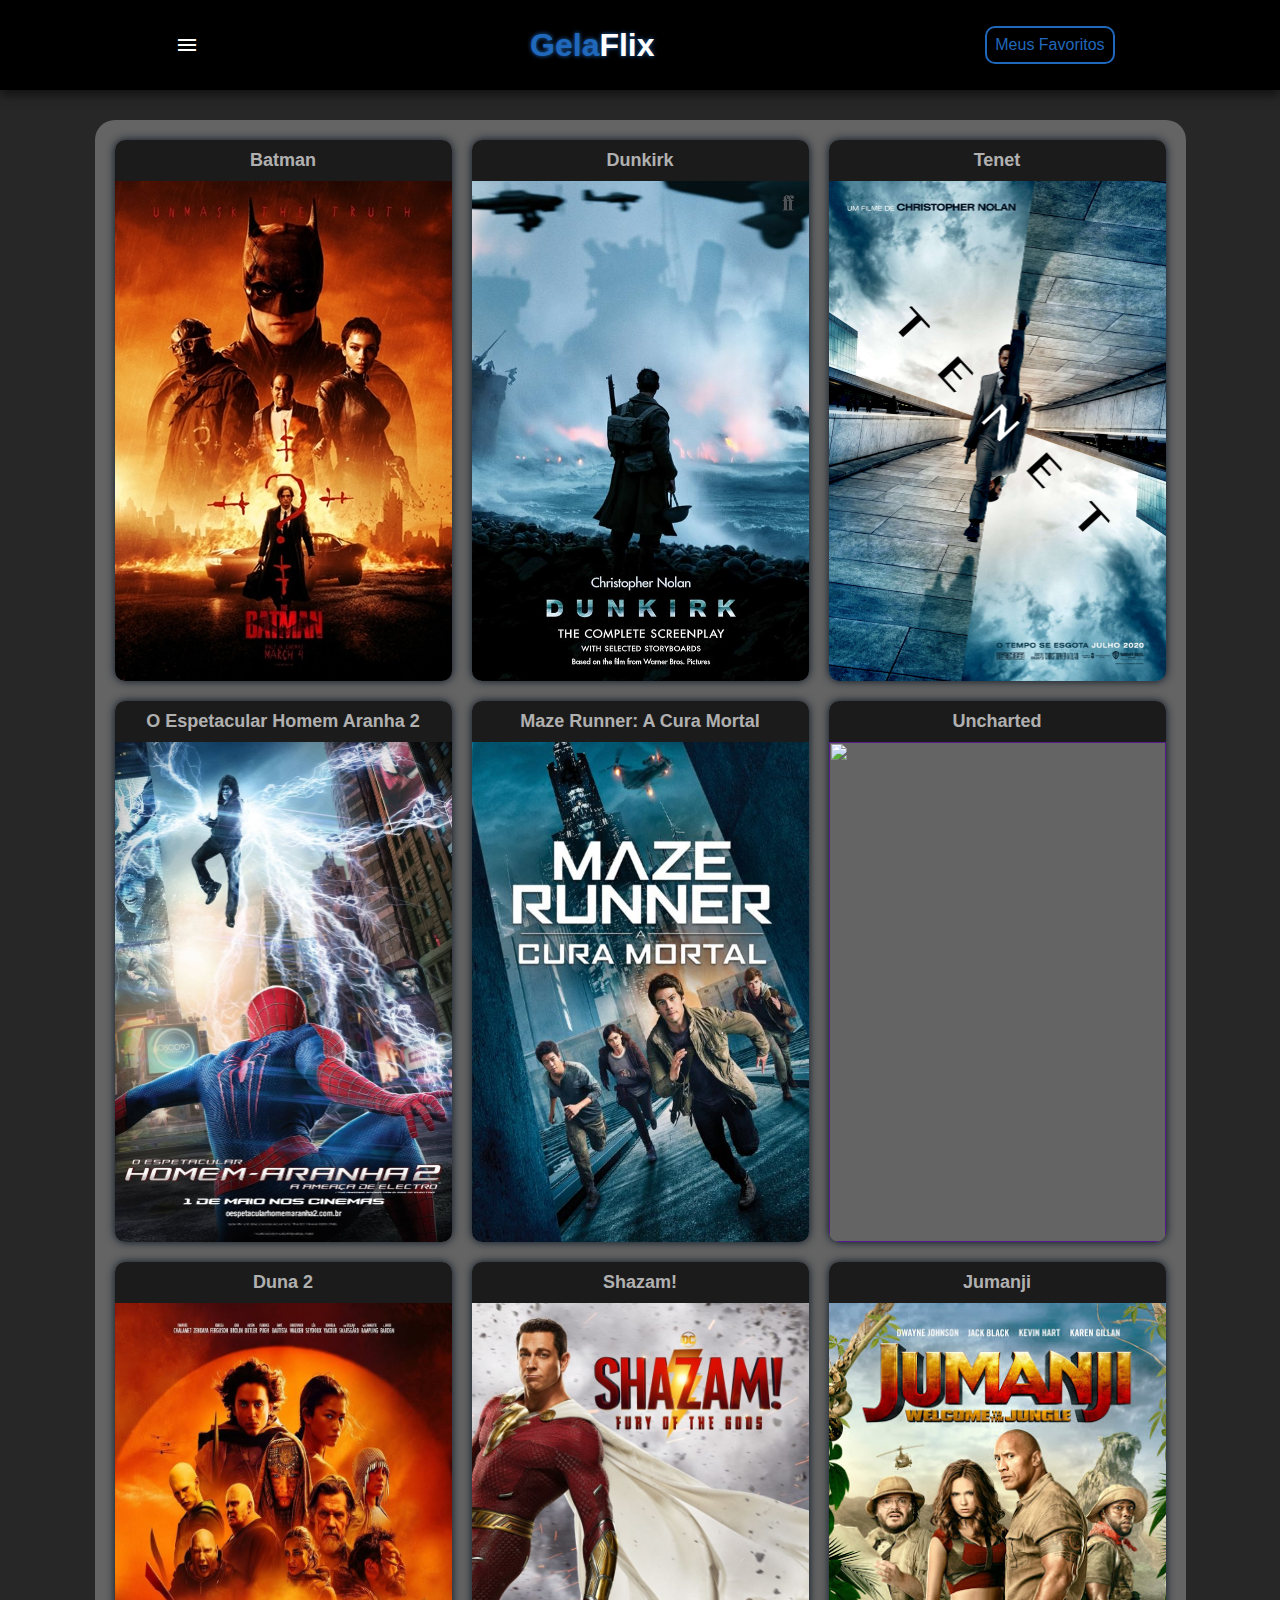
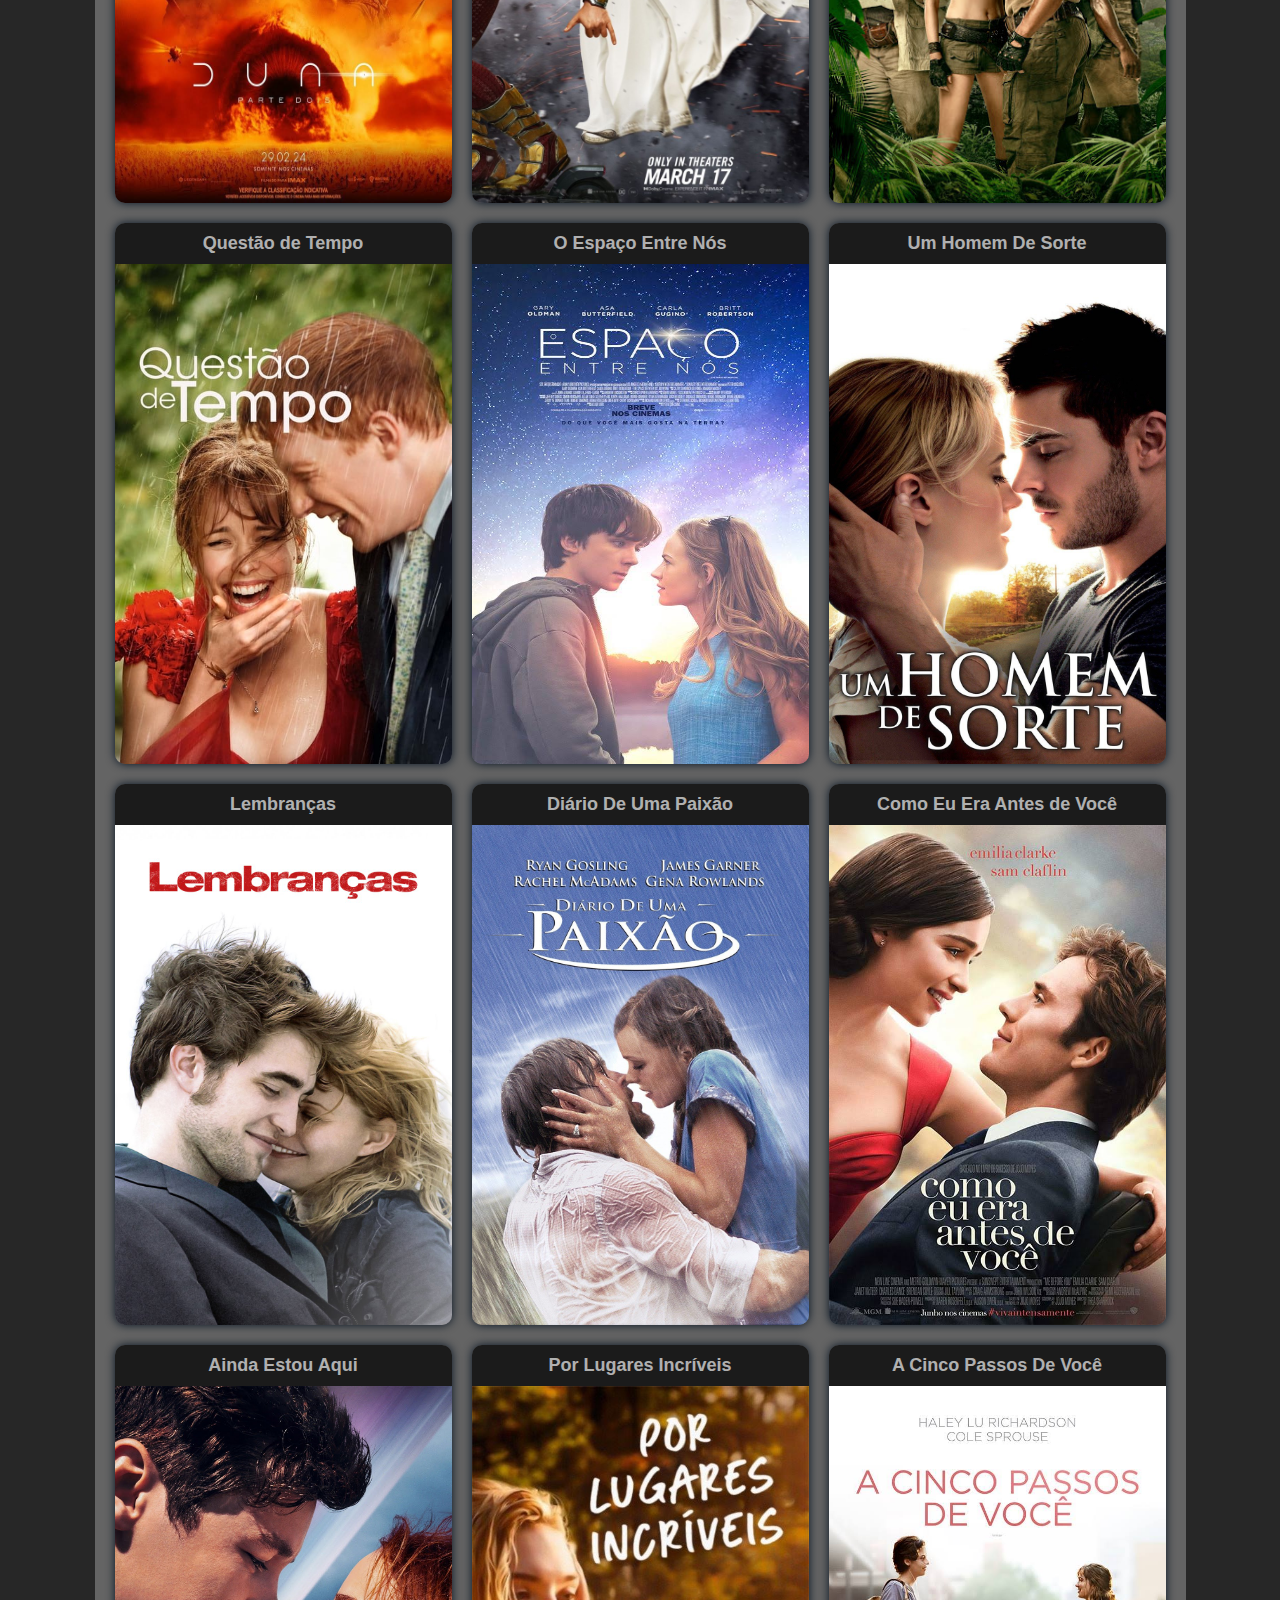
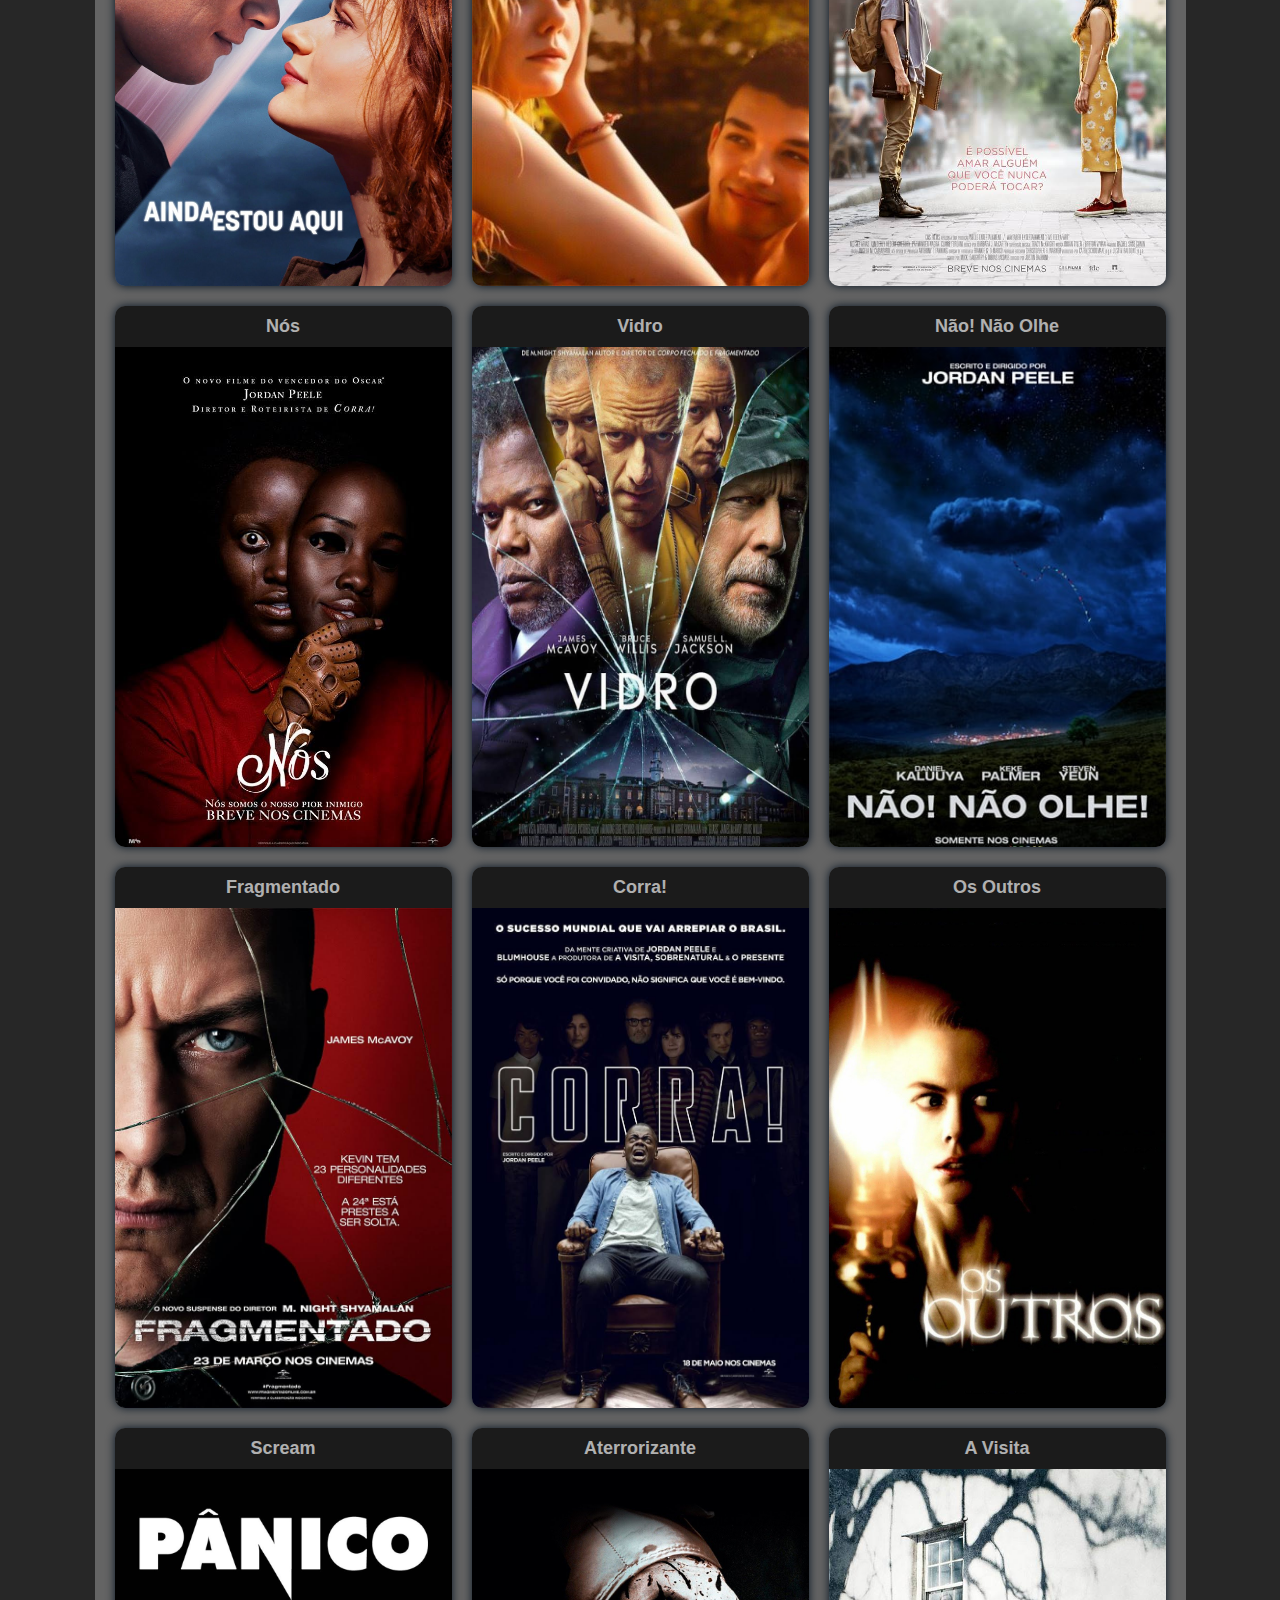
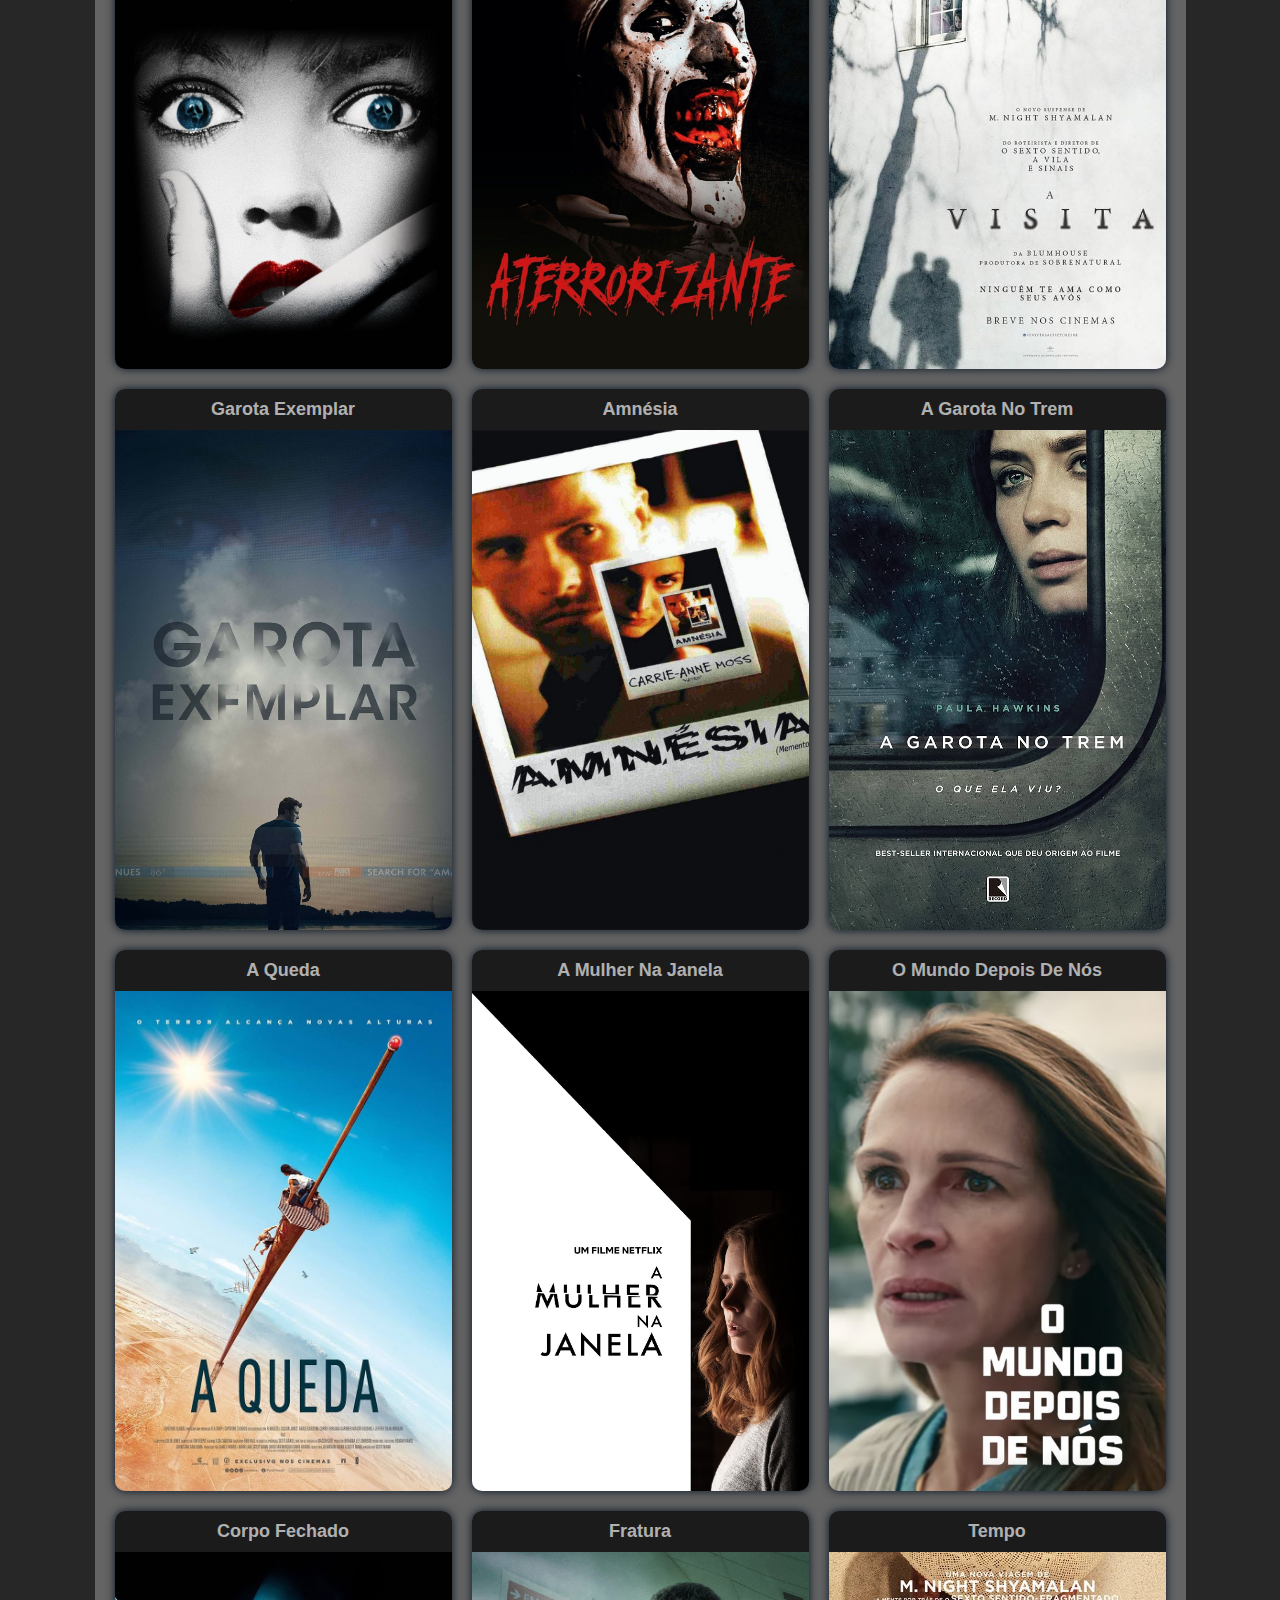
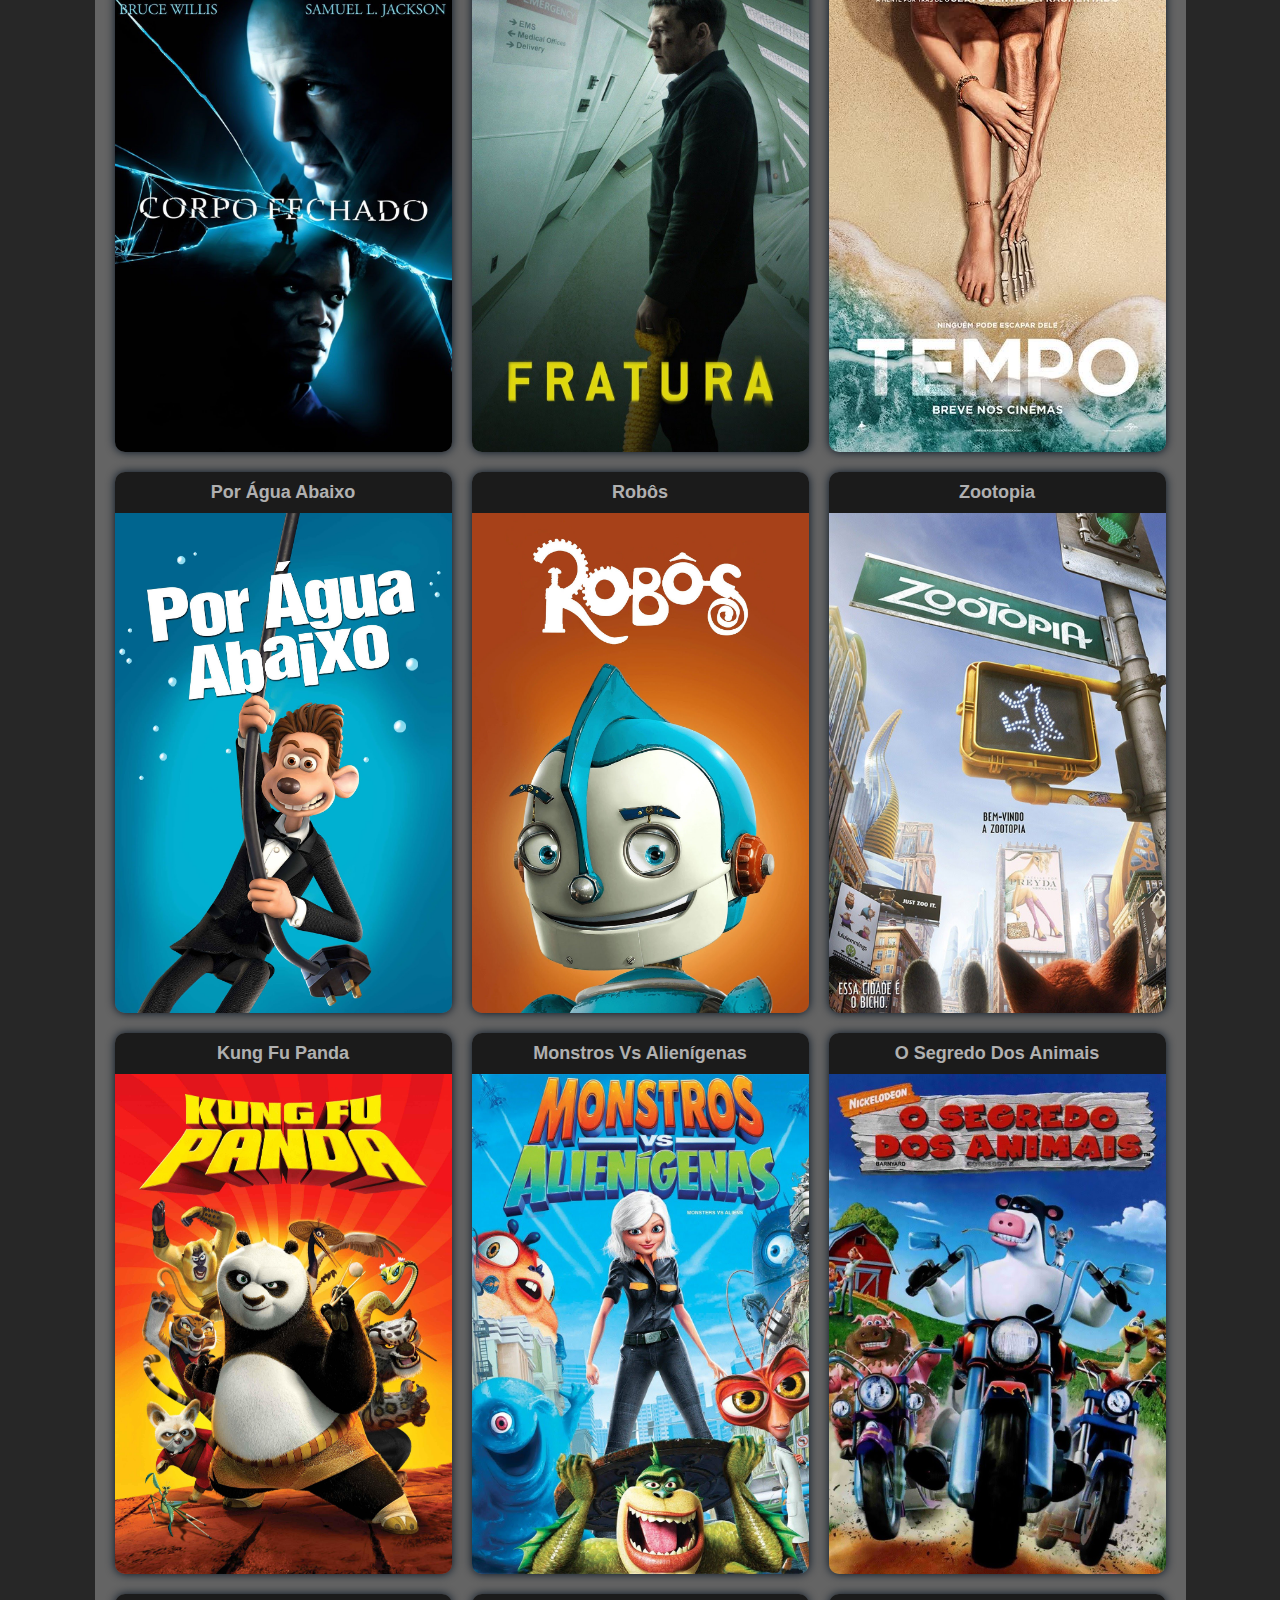
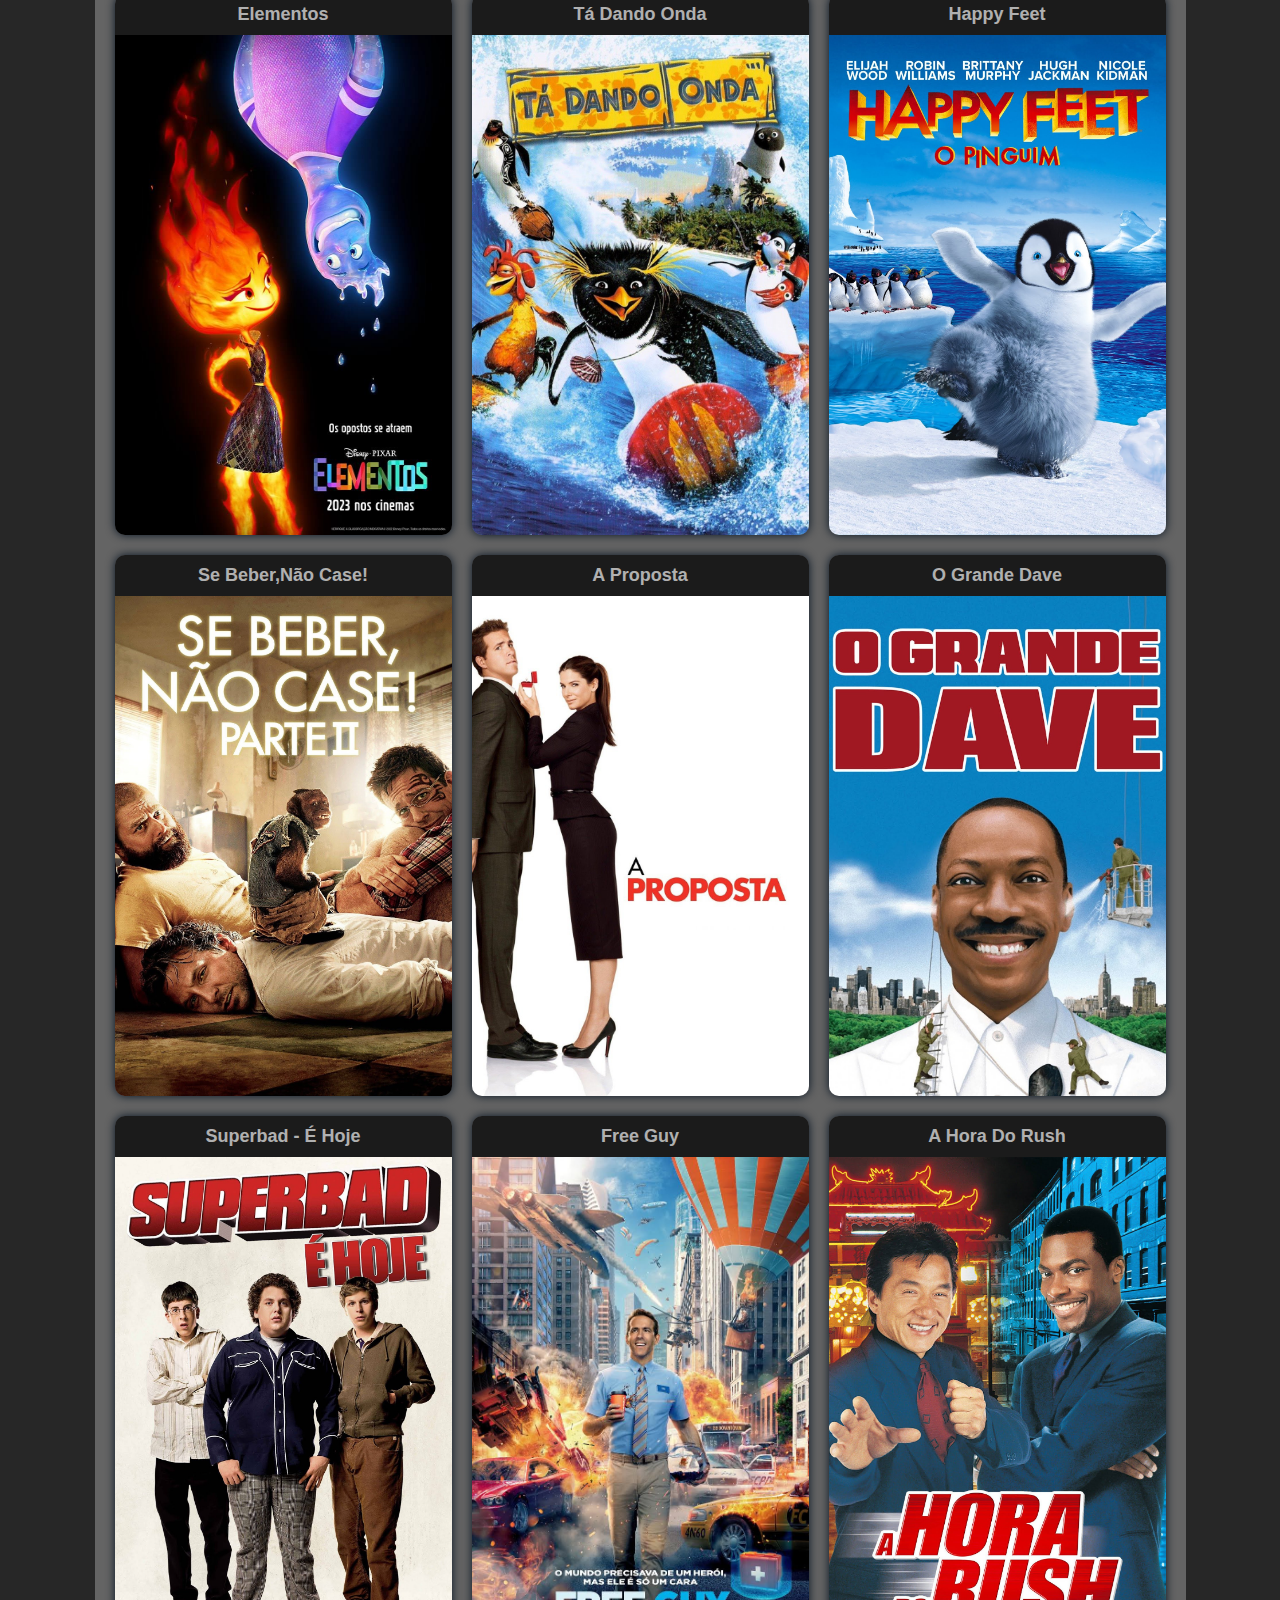
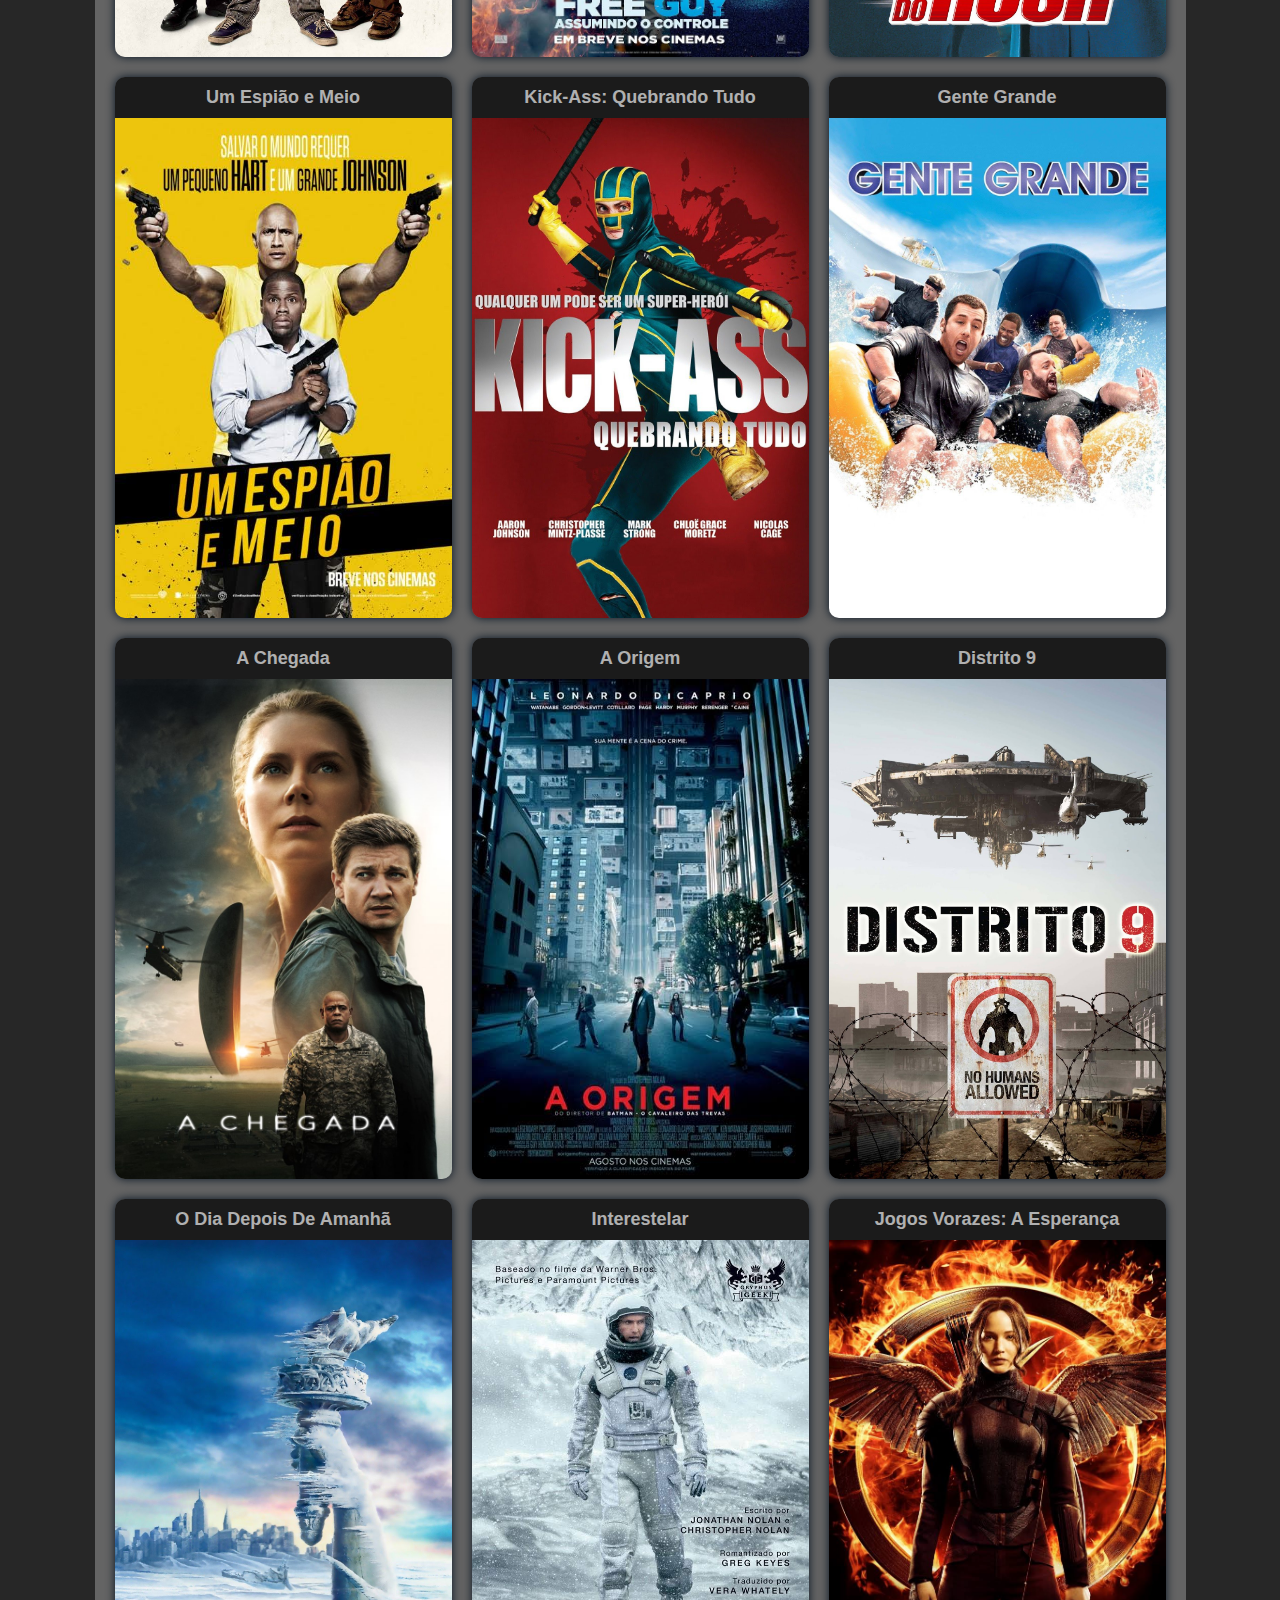
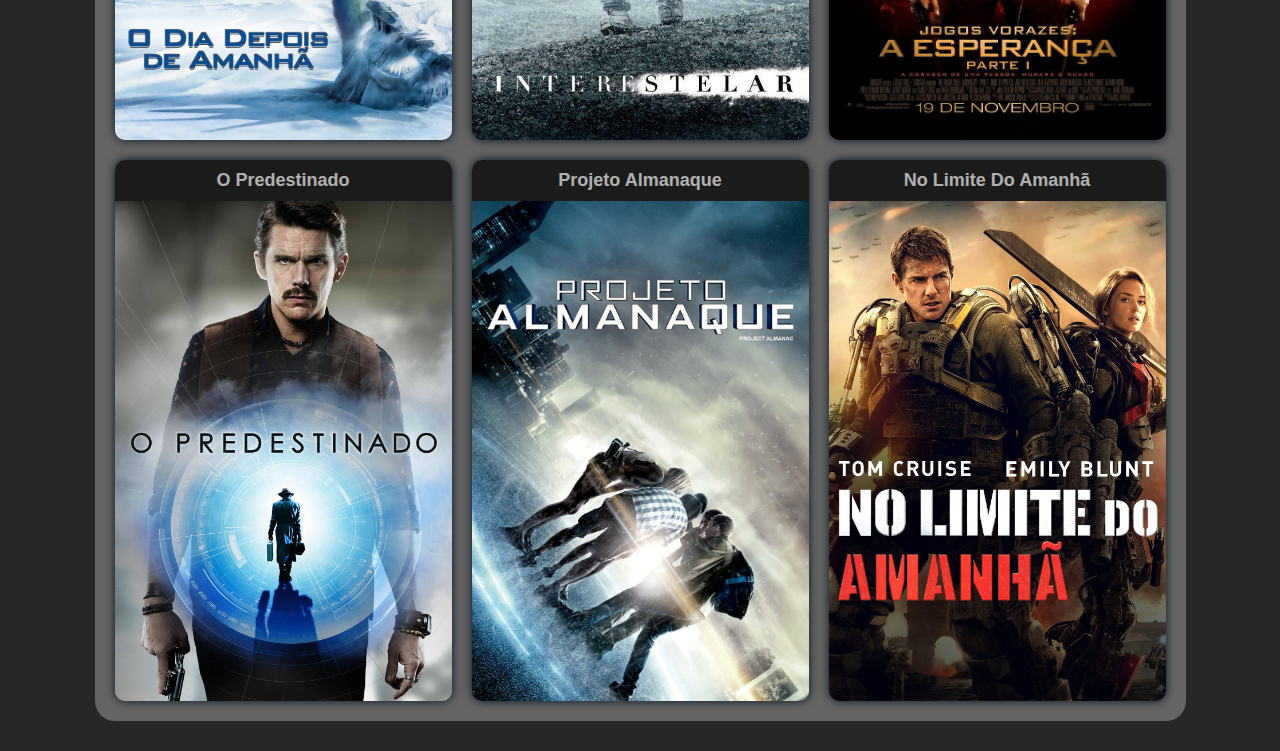
==== commit f9190bd4: "tela inicial" ====
--- a/telainicial.html
+++ b/telainicial.html
@@ -17,6 +17,7 @@
       </header>
       <section class="container">
 
+        <!--ação-->
           <div class="lista">
             <a href="">
               <div class="card">
@@ -97,7 +98,7 @@
               </div>
             </a>
 
-
+            <!--romance-->
 
             <a href="">
               <div class="card">
@@ -177,7 +178,7 @@
               </div>
             </a>
 
-
+            <!--terror-->
 
             <a href="">
               <div class="card">
@@ -259,330 +260,330 @@
             </a>
 
 
-
-            <a href="">
-              <div class="card">
-                  <h1>Nome </h1>
-                  <img src="acao/imgs-acao/batman.jpg" alt="">
-              </div>
-            </a>
-
-
-
-            <a href="">
-              <div class="card">
-                  <h1>Nome </h1>
-                  <img src="acao/imgs-acao/batman.jpg" alt="">
-              </div>
-            </a>
-
-
-
-            <a href="">
-              <div class="card">
-                  <h1>Nome </h1>
-                  <img src="acao/imgs-acao/batman.jpg" alt="">
-              </div>
-            </a>
-
-
-
-            <a href="">
-              <div class="card">
-                  <h1>Nome </h1>
-                  <img src="acao/imgs-acao/batman.jpg" alt="">
-              </div>
-            </a>
-
-
-
-            <a href="">
-              <div class="card">
-                  <h1>Nome </h1>
-                  <img src="acao/imgs-acao/batman.jpg" alt="">
-              </div>
-            </a>
-
-
-
-            <a href="">
-              <div class="card">
-                  <h1>Nome </h1>
-                  <img src="acao/imgs-acao/batman.jpg" alt="">
-              </div>
-            </a>
-
-
-
-            <a href="">
-              <div class="card">
-                  <h1>Nome </h1>
-                  <img src="acao/imgs-acao/batman.jpg" alt="">
-              </div>
-            </a>
-
-
-
-            <a href="">
-              <div class="card">
-                  <h1>Nome </h1>
-                  <img src="acao/imgs-acao/batman.jpg" alt="">
-              </div>
-            </a>
-
-
-
-            <a href="">
-              <div class="card">
-                  <h1>Nome </h1>
-                  <img src="acao/imgs-acao/batman.jpg" alt="">
-              </div>
-            </a>
-
-
-
-            <a href="">
-              <div class="card">
-                  <h1>Nome </h1>
-                  <img src="acao/imgs-acao/batman.jpg" alt="">
-              </div>
-            </a>
-
-
-
-            <a href="">
-              <div class="card">
-                  <h1>Nome </h1>
-                  <img src="acao/imgs-acao/batman.jpg" alt="">
-              </div>
-            </a>
-
-
-
-            <a href="">
-              <div class="card">
-                  <h1>Nome </h1>
-                  <img src="acao/imgs-acao/batman.jpg" alt="">
-              </div>
-            </a>
-
-
-
-            <a href="">
-              <div class="card">
-                  <h1>Nome </h1>
-                  <img src="acao/imgs-acao/batman.jpg" alt="">
-              </div>
-            </a>
-
-
-
-            <a href="">
-              <div class="card">
-                  <h1>Nome </h1>
-                  <img src="acao/imgs-acao/batman.jpg" alt="">
-              </div>
-            </a>
-
-
-
-            <a href="">
-              <div class="card">
-                  <h1>Nome </h1>
-                  <img src="acao/imgs-acao/batman.jpg" alt="">
-              </div>
-            </a>
-
-
-
-            <a href="">
-              <div class="card">
-                  <h1>Nome </h1>
-                  <img src="acao/imgs-acao/batman.jpg" alt="">
-              </div>
-            </a>
-
-
-
-            <a href="">
-              <div class="card">
-                  <h1>Nome </h1>
-                  <img src="acao/imgs-acao/batman.jpg" alt="">
-              </div>
-            </a>
-
-
-
-            <a href="">
-              <div class="card">
-                  <h1>Nome </h1>
-                  <img src="acao/imgs-acao/batman.jpg" alt="">
-              </div>
-            </a>
-
-
-
-            <a href="">
-              <div class="card">
-                  <h1>Nome </h1>
-                  <img src="acao/imgs-acao/batman.jpg" alt="">
-              </div>
-            </a>
-
-
-
-            <a href="">
-              <div class="card">
-                  <h1>Nome </h1>
-                  <img src="acao/imgs-acao/batman.jpg" alt="">
-              </div>
-            </a>
-
-
-
-            <a href="">
-              <div class="card">
-                  <h1>Nome </h1>
-                  <img src="acao/imgs-acao/batman.jpg" alt="">
-              </div>
-            </a>
-
-
-
-            <a href="">
-              <div class="card">
-                  <h1>Nome </h1>
-                  <img src="acao/imgs-acao/batman.jpg" alt="">
-              </div>
-            </a>
-
-
-
-            <a href="">
-              <div class="card">
-                  <h1>Nome </h1>
-                  <img src="acao/imgs-acao/batman.jpg" alt="">
-              </div>
-            </a>
-
-
-
-            <a href="">
-              <div class="card">
-                  <h1>Nome </h1>
-                  <img src="acao/imgs-acao/batman.jpg" alt="">
-              </div>
-            </a>
-
-
-
-            <a href="">
-              <div class="card">
-                  <h1>Nome </h1>
-                  <img src="acao/imgs-acao/batman.jpg" alt="">
-              </div>
-            </a>
-
-
-
-            <a href="">
-              <div class="card">
-                  <h1>Nome </h1>
-                  <img src="acao/imgs-acao/batman.jpg" alt="">
-              </div>
-            </a>
-
-
-
-            <a href="">
-              <div class="card">
-                  <h1>Nome </h1>
-                  <img src="acao/imgs-acao/batman.jpg" alt="">
-              </div>
-            </a>
-
-
-
-            <a href="">
-              <div class="card">
-                  <h1>Nome </h1>
-                  <img src="acao/imgs-acao/batman.jpg" alt="">
-              </div>
-            </a>
-
-
-
-            <a href="">
-              <div class="card">
-                  <h1>Nome </h1>
-                  <img src="acao/imgs-acao/batman.jpg" alt="">
-              </div>
-            </a>
-
-
-
-            <a href="">
-              <div class="card">
-                  <h1>Nome </h1>
-                  <img src="acao/imgs-acao/batman.jpg" alt="">
-              </div>
-            </a>
-
-
-
-            <a href="">
-              <div class="card">
-                  <h1>Nome </h1>
-                  <img src="acao/imgs-acao/batman.jpg" alt="">
-              </div>
-            </a>
-
-
-
-            <a href="">
-              <div class="card">
-                  <h1>Nome </h1>
-                  <img src="acao/imgs-acao/batman.jpg" alt="">
-              </div>
-            </a>
-
-
-
-            <a href="">
-              <div class="card">
-                  <h1>Nome </h1>
-                  <img src="acao/imgs-acao/batman.jpg" alt="">
-              </div>
-            </a>
-
-
-
-            <a href="">
-              <div class="card">
-                  <h1>Nome </h1>
-                  <img src="acao/imgs-acao/batman.jpg" alt="">
-              </div>
-            </a>
-
-
-
-            <a href="">
-              <div class="card">
-                  <h1>Nome </h1>
-                  <img src="acao/imgs-acao/batman.jpg" alt="">
-              </div>
-            </a>
-
-
-
-            <a href="">
-              <div class="card">
-                  <h1>Nome </h1>
-                  <img src="acao/imgs-acao/batman.jpg" alt="">
+            <!--suspense-->
+            <a href="">
+              <div class="card">
+                  <h1>Garota Exemplar </h1>
+                  <img src="suspense/imgs-suspense/garota-exemplar.jpeg" alt="">
+              </div>
+            </a>
+
+
+
+            <a href="">
+              <div class="card">
+                  <h1>Amnésia </h1>
+                  <img src="suspense/imgs-suspense/amnesia.jpeg" alt="">
+              </div>
+            </a>
+
+
+
+            <a href="">
+              <div class="card">
+                  <h1>A Garota No Trem </h1>
+                  <img src="suspense/imgs-suspense/a-garota-do-trem.jpg" alt="">
+              </div>
+            </a>
+
+
+
+            <a href="">
+              <div class="card">
+                  <h1>A Queda </h1>
+                  <img src="suspense/imgs-suspense/a-queda.jpeg" alt="">
+              </div>
+            </a>
+
+
+
+            <a href="">
+              <div class="card">
+                  <h1>A Mulher Na Janela </h1>
+                  <img src="suspense/imgs-suspense/a-mulher-na-janela.jpeg" alt="">
+              </div>
+            </a>
+
+
+
+            <a href="">
+              <div class="card">
+                  <h1>O Mundo Depois De Nós </h1>
+                  <img src="suspense/imgs-suspense/o-mundo-depois-de-nos.jpeg" alt="">
+              </div>
+            </a>
+
+
+
+            <a href="">
+              <div class="card">
+                  <h1>Corpo Fechado </h1>
+                  <img src="suspense/imgs-suspense/corpo-fechado.jpeg" alt="">
+              </div>
+            </a>
+
+
+
+            <a href="">
+              <div class="card">
+                  <h1>Fratura </h1>
+                  <img src="suspense/imgs-suspense/fratura.jpeg" alt="">
+              </div>
+            </a>
+
+
+
+            <a href="">
+              <div class="card">
+                  <h1>Tempo </h1>
+                  <img src="suspense/imgs-suspense/tempo.jpeg" alt="">
+              </div>
+            </a>
+
+            <!--animação/desenho-->
+
+            <a href="">
+              <div class="card">
+                  <h1>Por Água Abaixo </h1>
+                  <img src="animacao/imgs-animacao/por-agua-abaixo.jpeg" alt="">
+              </div>
+            </a>
+
+
+
+            <a href="">
+              <div class="card">
+                  <h1>Robôs </h1>
+                  <img src="animacao/imgs-animacao/robos.jpeg" alt="">
+              </div>
+            </a>
+
+
+            <a href="">
+              <div class="card">
+                  <h1>Zootopia </h1>
+                  <img src="animacao/imgs-animacao/zootopia.jpeg" alt="">
+               </div>
+            </a>
+
+            <a href="">
+              <div class="card">
+                  <h1>Kung Fu Panda </h1>
+                  <img src="animacao/imgs-animacao/kung-fu-panda.jpg" alt="">
+              </div>
+            </a>
+
+
+
+
+            <a href="">
+              <div class="card">
+                  <h1>Monstros Vs Alienígenas </h1>
+                  <img src="animacao/imgs-animacao/monstros-vs-alienigenas.jpeg" alt="">
+              </div>
+            </a>
+
+
+
+            <a href="">
+              <div class="card">
+                  <h1>O Segredo Dos Animais </h1>
+                  <img src="animacao/imgs-animacao/o-segredo-dos-animais.jpeg" alt="">
+              </div>
+            </a>
+
+
+
+            <a href="">
+              <div class="card">
+                  <h1>Elementos </h1>
+                  <img src="animacao/imgs-animacao/elementos.jpeg" alt="">
+              </div>
+            </a>
+
+
+
+            <a href="">
+              <div class="card">
+                  <h1>Tá Dando Onda </h1>
+                  <img src="animacao/imgs-animacao/ta-dando-onda.jpeg" alt="">
+              </div>
+            </a>
+
+
+
+            <a href="">
+              <div class="card">
+                  <h1>Happy Feet </h1>
+                  <img src="animacao/imgs-animacao/happy-feet.jpeg" alt="">
+              </div>
+            </a>
+
+            <!--comedia-->
+
+            <a href="">
+              <div class="card">
+                  <h1>Se Beber,Não Case! </h1>
+                  <img src="comedia/imgs-comedia/se-beber-nao-case.jpeg" alt="">
+              </div>
+            </a>
+
+
+
+            <a href="">
+              <div class="card">
+                  <h1>A Proposta </h1>
+                  <img src="comedia/imgs-comedia/a-proposta.jpeg" alt="">
+              </div>
+            </a>
+
+            <a href="">
+              <div class="card">
+                  <h1>O Grande Dave </h1>
+                  <img src="comedia/imgs-comedia/o-grande-dave.jpeg" alt="">
+              </div>
+            </a>
+
+
+            <a href="">
+              <div class="card">
+                  <h1>Superbad - É Hoje </h1>
+                  <img src="comedia/imgs-comedia/superbad.jpeg" alt="">
+              </div>
+            </a>
+
+
+
+            <a href="">
+              <div class="card">
+                  <h1>Free Guy </h1>
+                  <img src="comedia/imgs-comedia/free-guy.jpeg" alt="">
+              </div>
+            </a>
+
+
+
+            <a href="">
+              <div class="card">
+                  <h1>A Hora Do Rush </h1>
+                  <img src="comedia/imgs-comedia/a-hora-do-rush.jpeg" alt="">
+              </div>
+            </a>
+
+
+
+            <a href="">
+              <div class="card">
+                  <h1>Um Espião e Meio </h1>
+                  <img src="comedia/imgs-comedia/um-espiao-e-meio.jpeg" alt="">
+              </div>
+            </a>
+
+
+
+            <a href="">
+              <div class="card">
+                  <h1>Kick-Ass: Quebrando Tudo </h1>
+                  <img src="comedia/imgs-comedia/kick-ass.jpeg" alt="">
+              </div>
+            </a>
+
+
+
+            <a href="">
+              <div class="card">
+                  <h1>Gente Grande </h1>
+                  <img src="comedia/imgs-comedia/gente-grande.jpeg" alt="">
+              </div>
+            </a>
+
+
+
+            
+
+            <!--ficção-científica-->
+
+            <a href="">
+              <div class="card">
+                  <h1>A Chegada </h1>
+                  <img src="ficcao/imgs-ficcao/a-chegada.jpg" alt="">
+              </div>
+            </a>
+
+
+
+            <a href="">
+              <div class="card">
+                  <h1>A Origem </h1>
+                  <img src="ficcao/imgs-ficcao/a-origem.jpeg" alt="">
+              </div>
+            </a>
+
+
+
+            <a href="">
+              <div class="card">
+                  <h1>Distrito 9 </h1>
+                  <img src="ficcao/imgs-ficcao/distrito-9.jpeg" alt="">
+              </div>
+            </a>
+
+
+            <a href="">
+              <div class="card">
+                  <h1>O Dia Depois De Amanhã </h1>
+                  <img src="ficcao/imgs-ficcao/o-dia-depois-de-amanha.jpeg" alt="">
+              </div>
+            </a>
+
+
+            <a href="">
+              <div class="card">
+                  <h1>Interestelar </h1>
+                  <img src="ficcao/imgs-ficcao/interestekar.jpg" alt="">
+              </div>
+            </a>
+
+
+
+            <a href="">
+              <div class="card">
+                  <h1>Jogos Vorazes: A Esperança  </h1>
+                  <img src="ficcao/imgs-ficcao/jogos-vorazes.jpeg" alt="">
+              </div>
+            </a>
+
+
+
+
+            <a href="">
+              <div class="card">
+                  <h1>O Predestinado </h1>
+                  <img src="ficcao/imgs-ficcao/o-predestinado.jpeg" alt="">
+              </div>
+            </a>
+
+
+
+            <a href="">
+              <div class="card">
+                  <h1>Projeto Almanaque </h1>
+                  <img src="ficcao/imgs-ficcao/projeto-almanaque.jpeg" alt="">
+              </div>
+            </a>
+
+
+            <a href="">
+              <div class="card">
+                  <h1>No Limite Do Amanhã </h1>
+                  <img src="ficcao/imgs-ficcao/no-limite-do-amanha.jpeg" alt="">
               </div>
             </a>
 
 
       </section>
+
+
+      <script src="gelaflix.js"></script>
 </body>
 </html>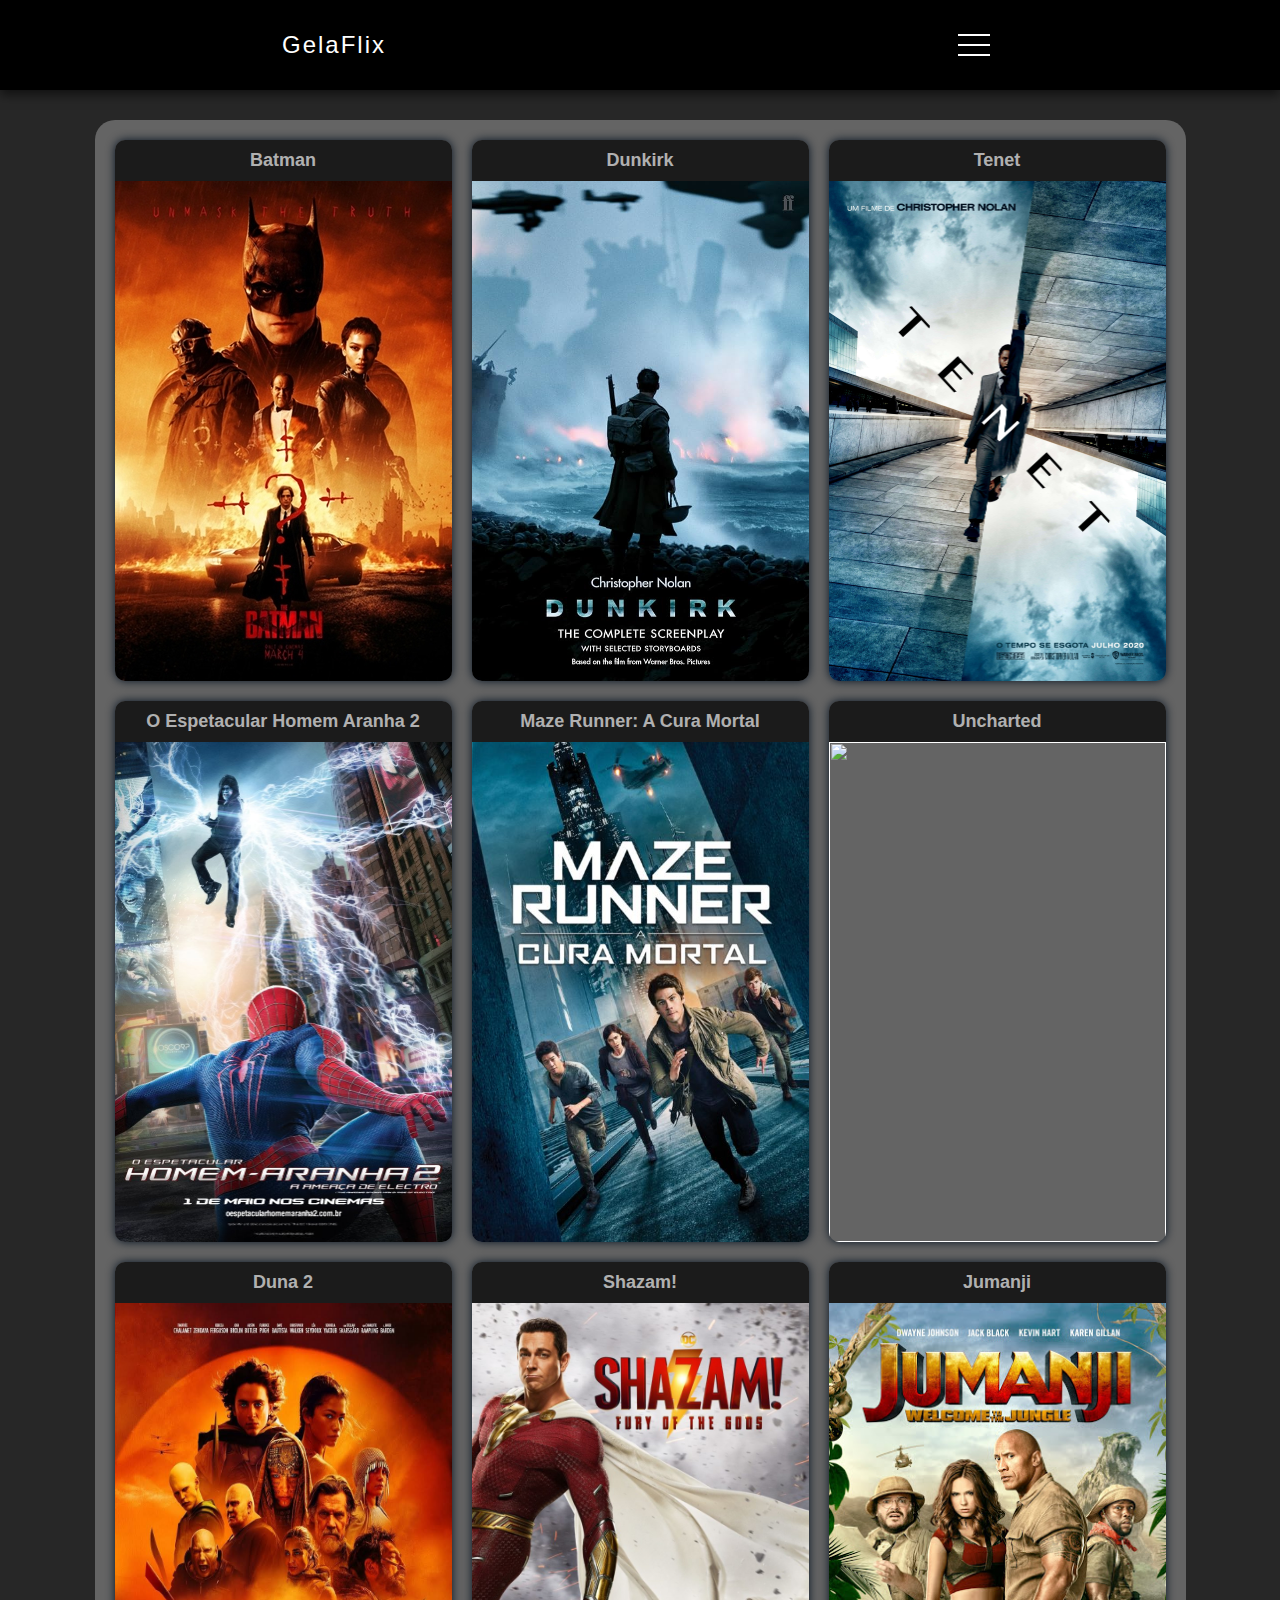
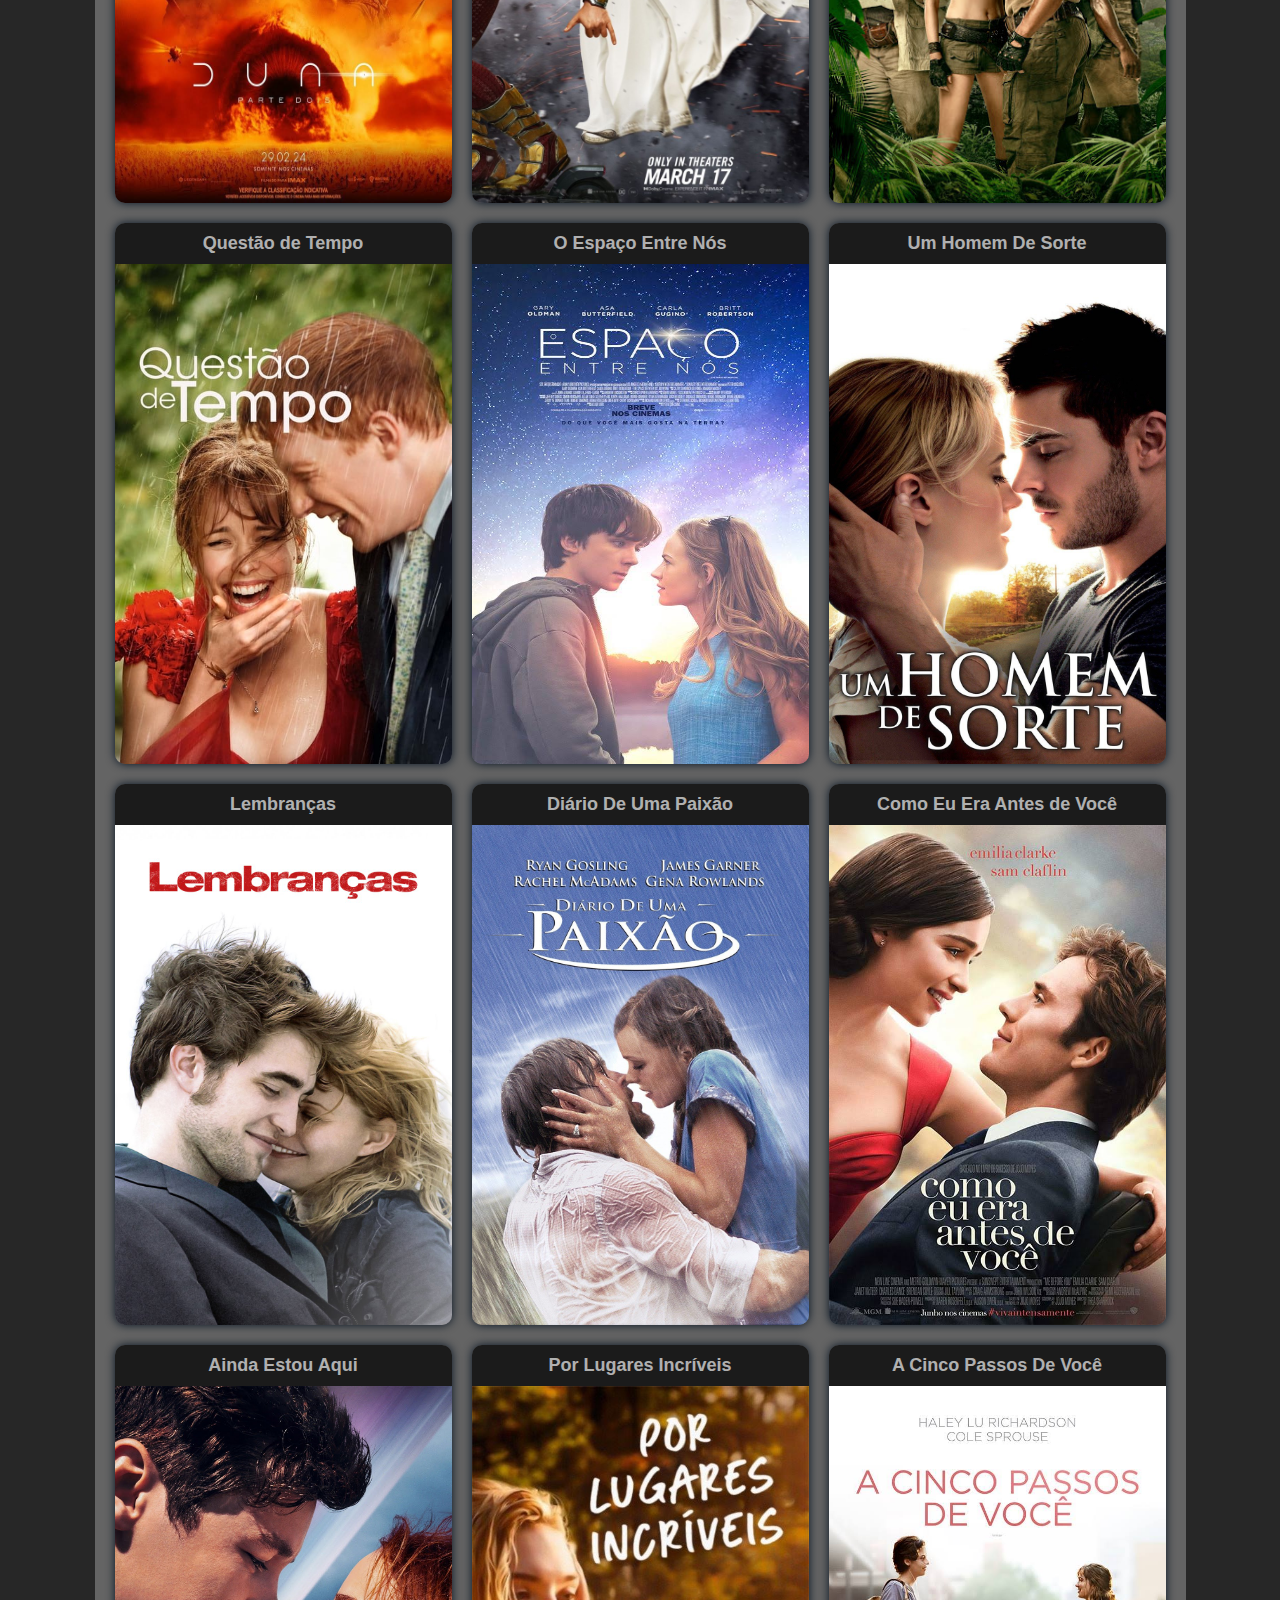
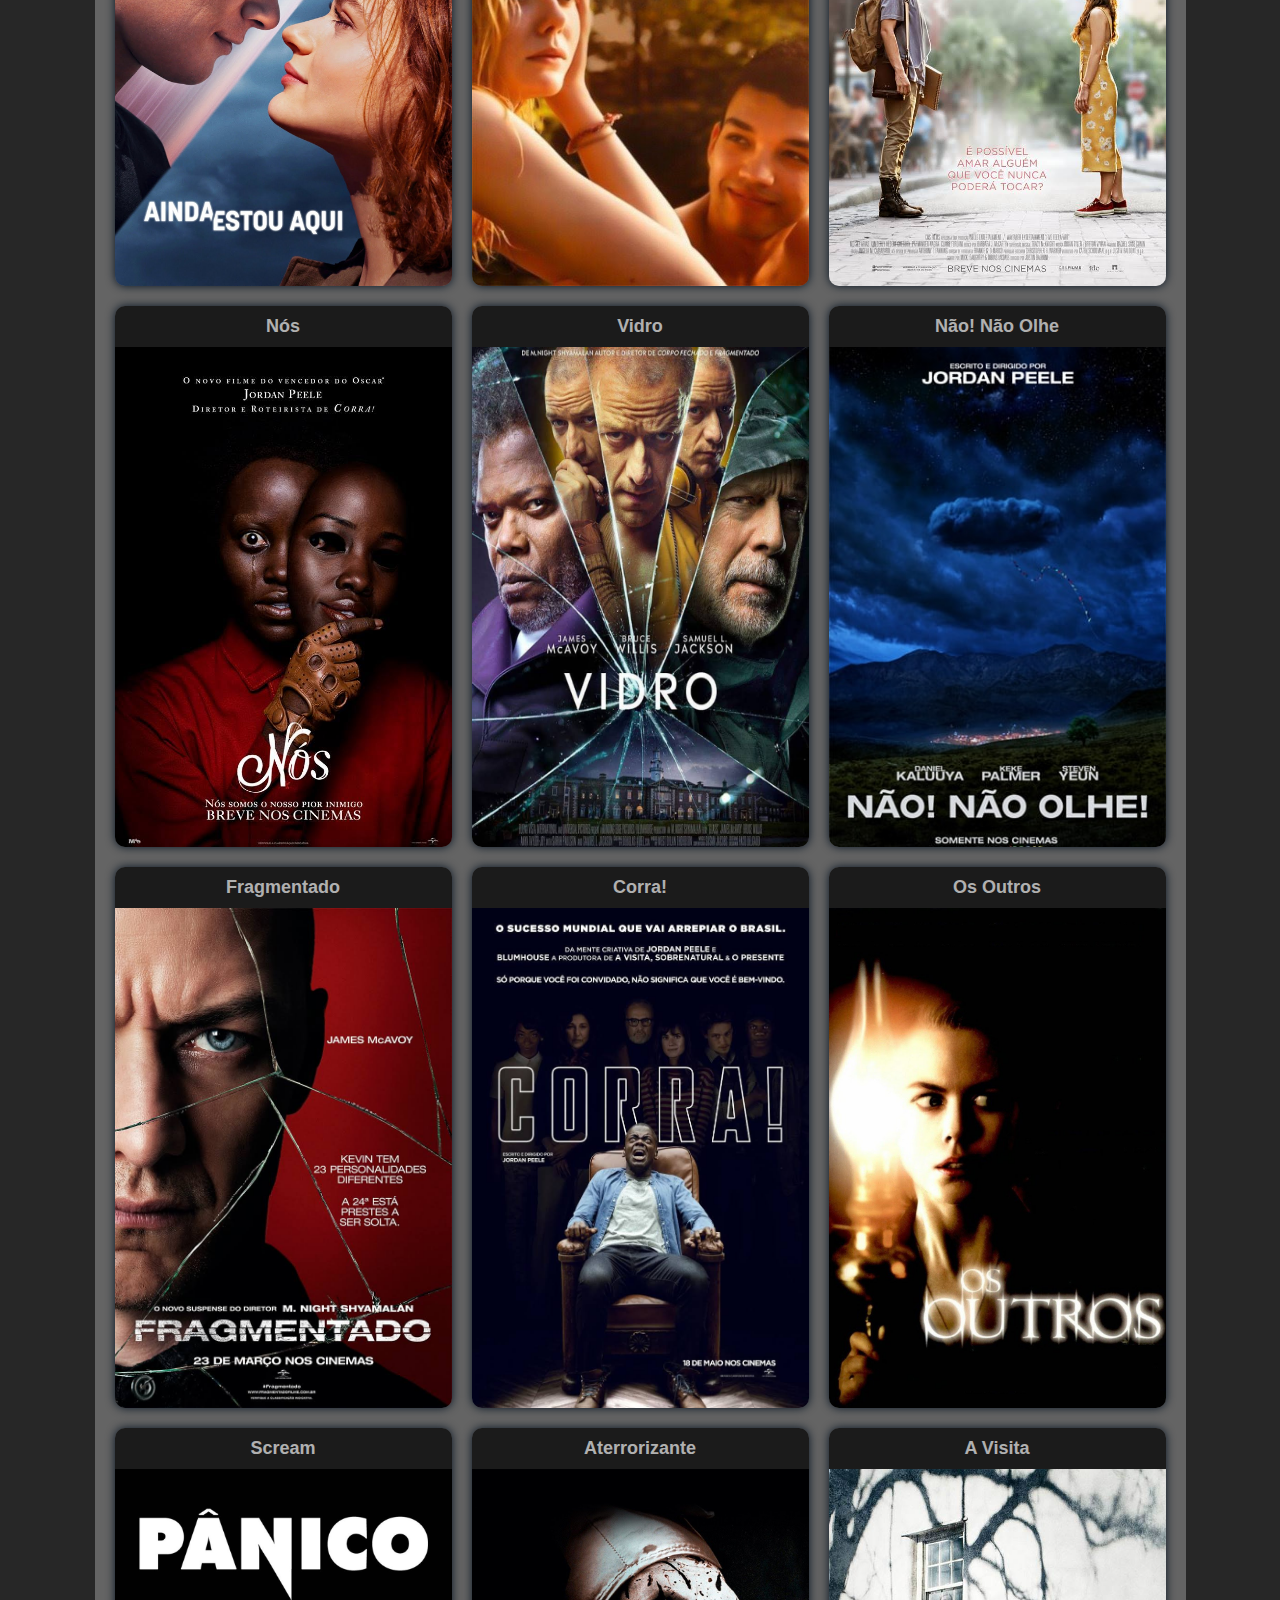
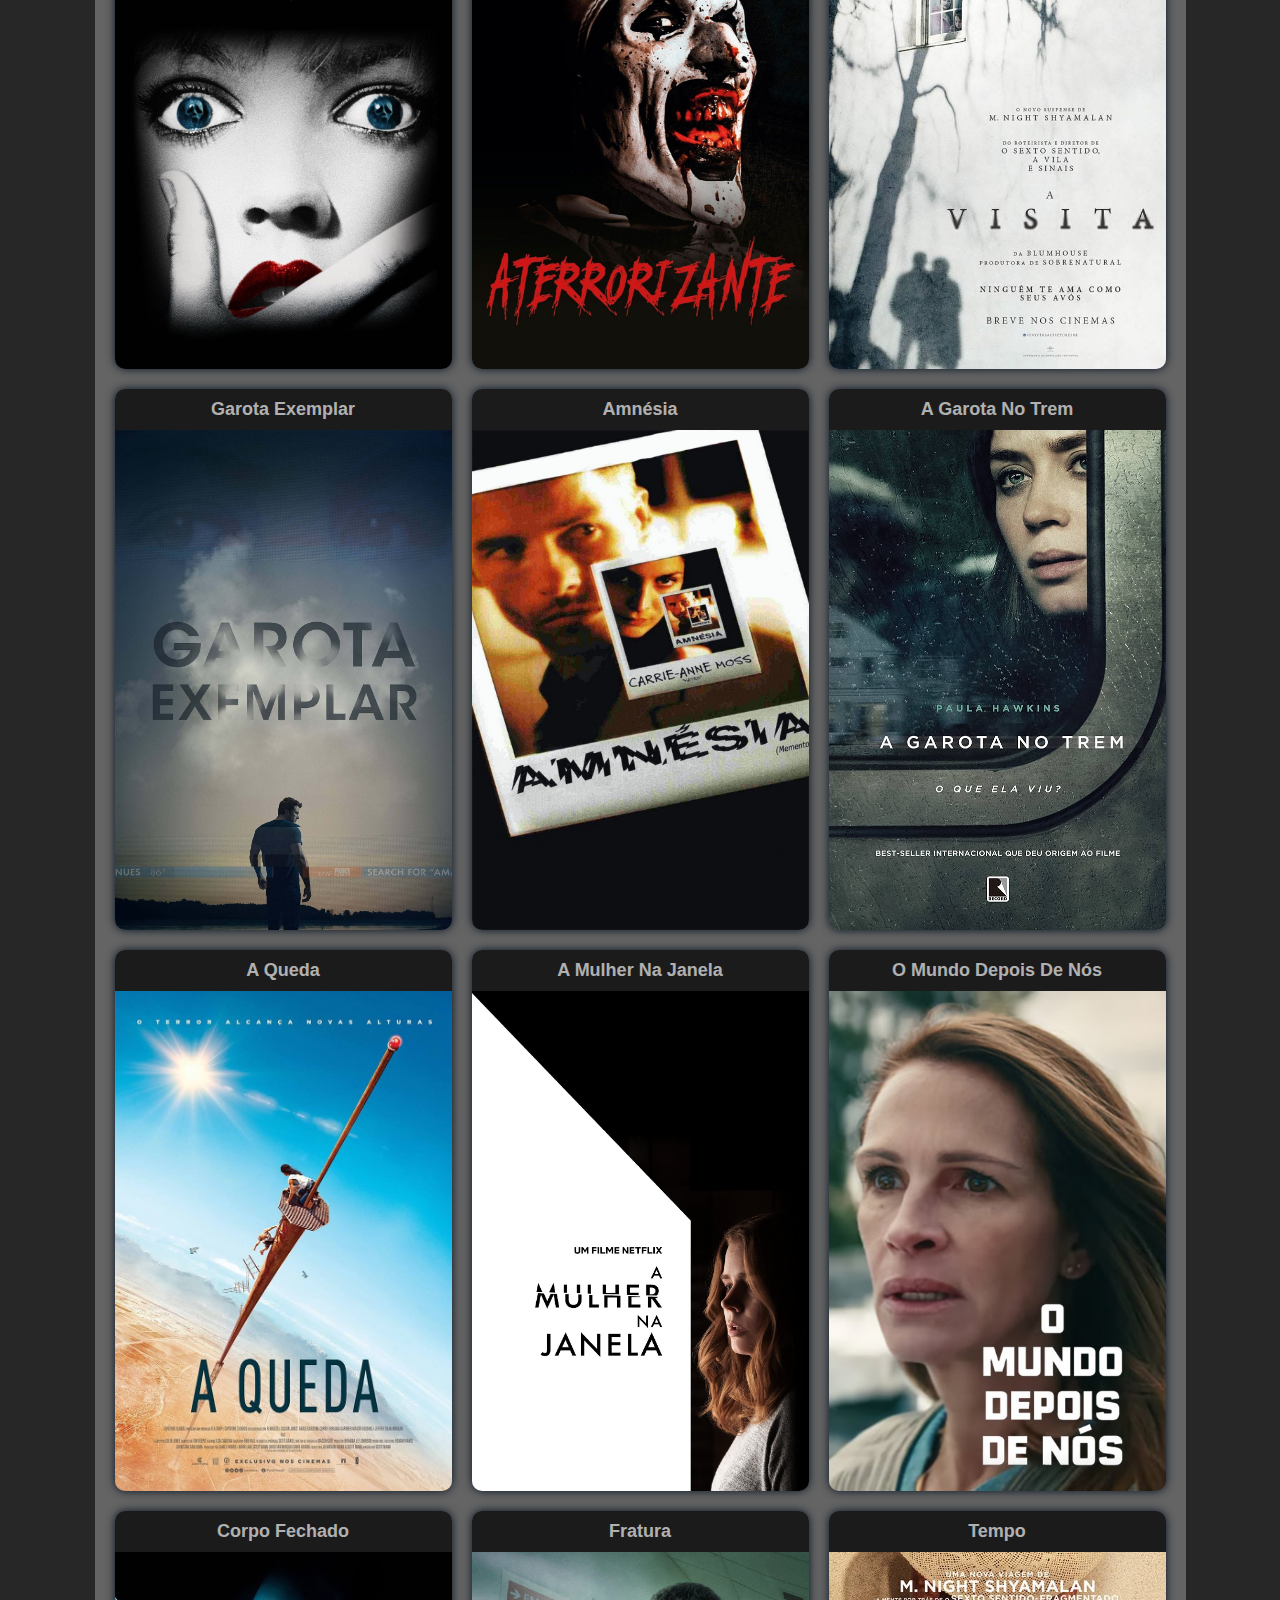
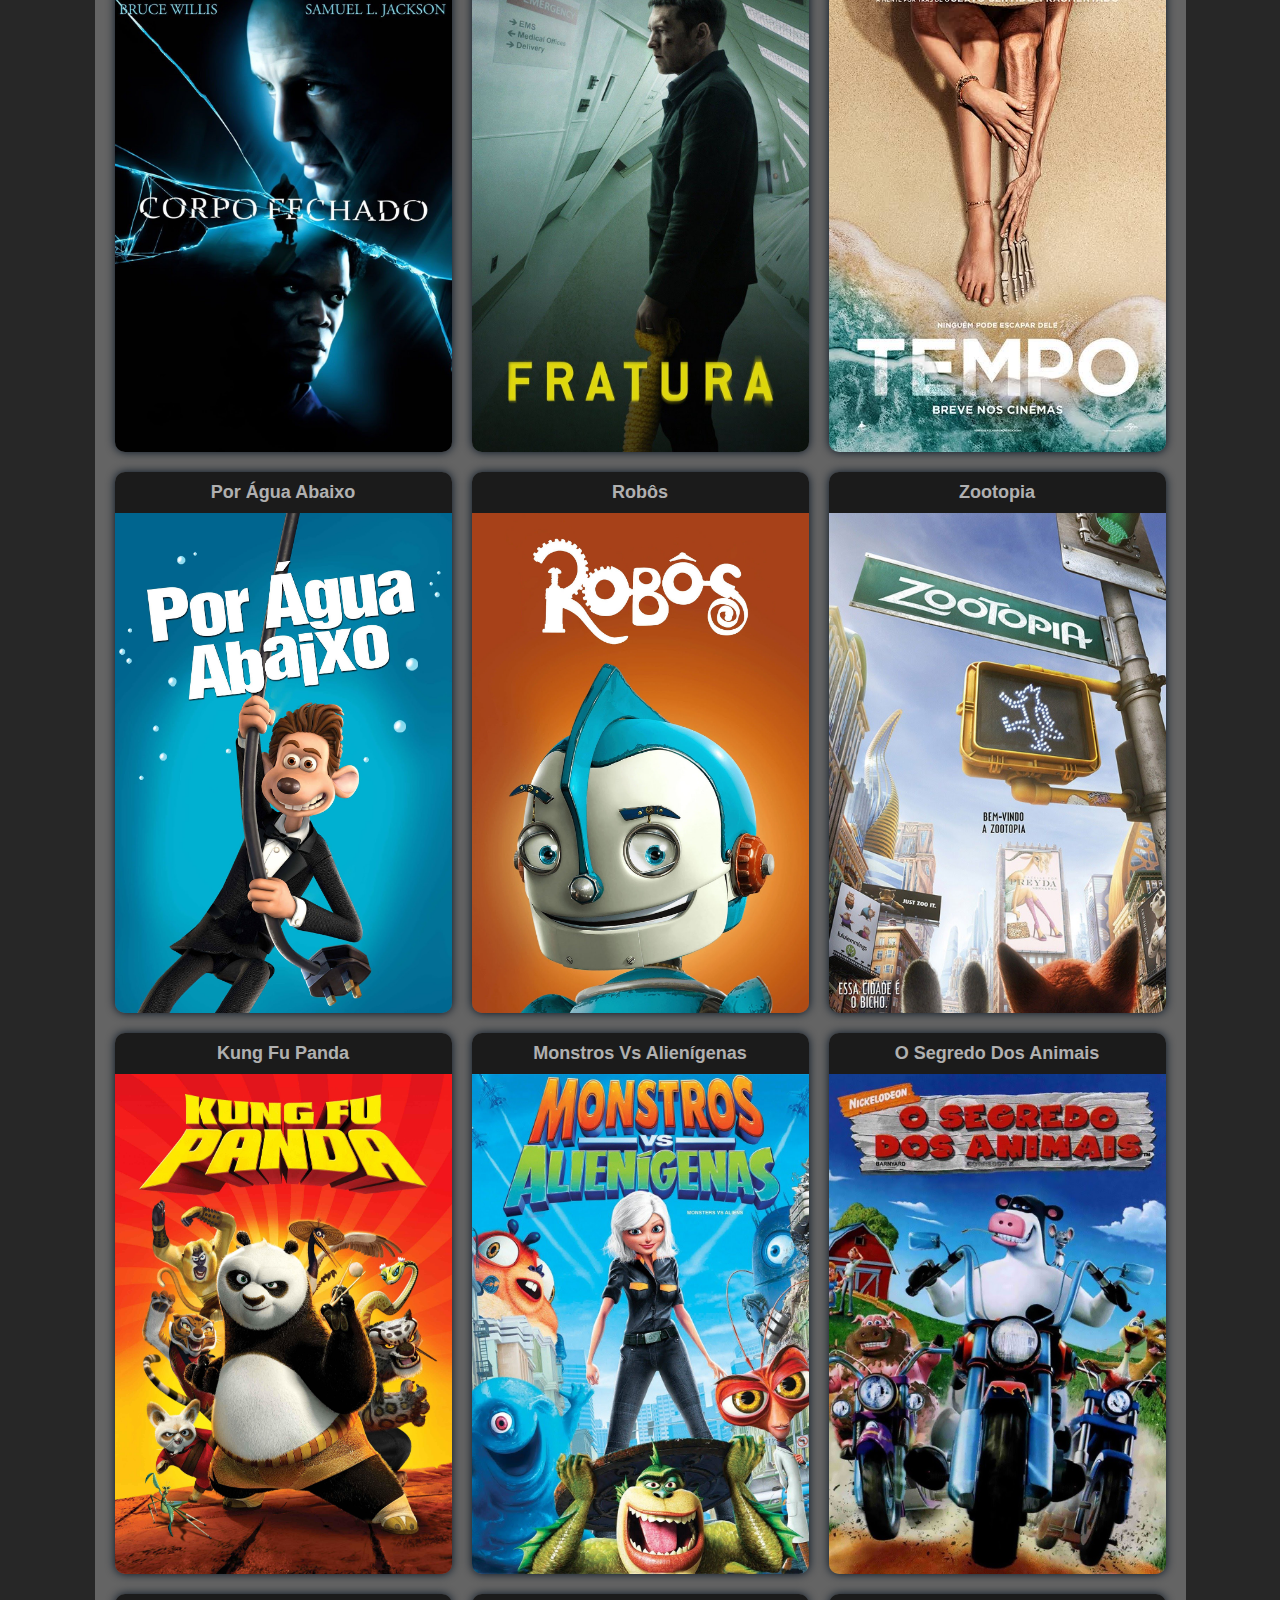
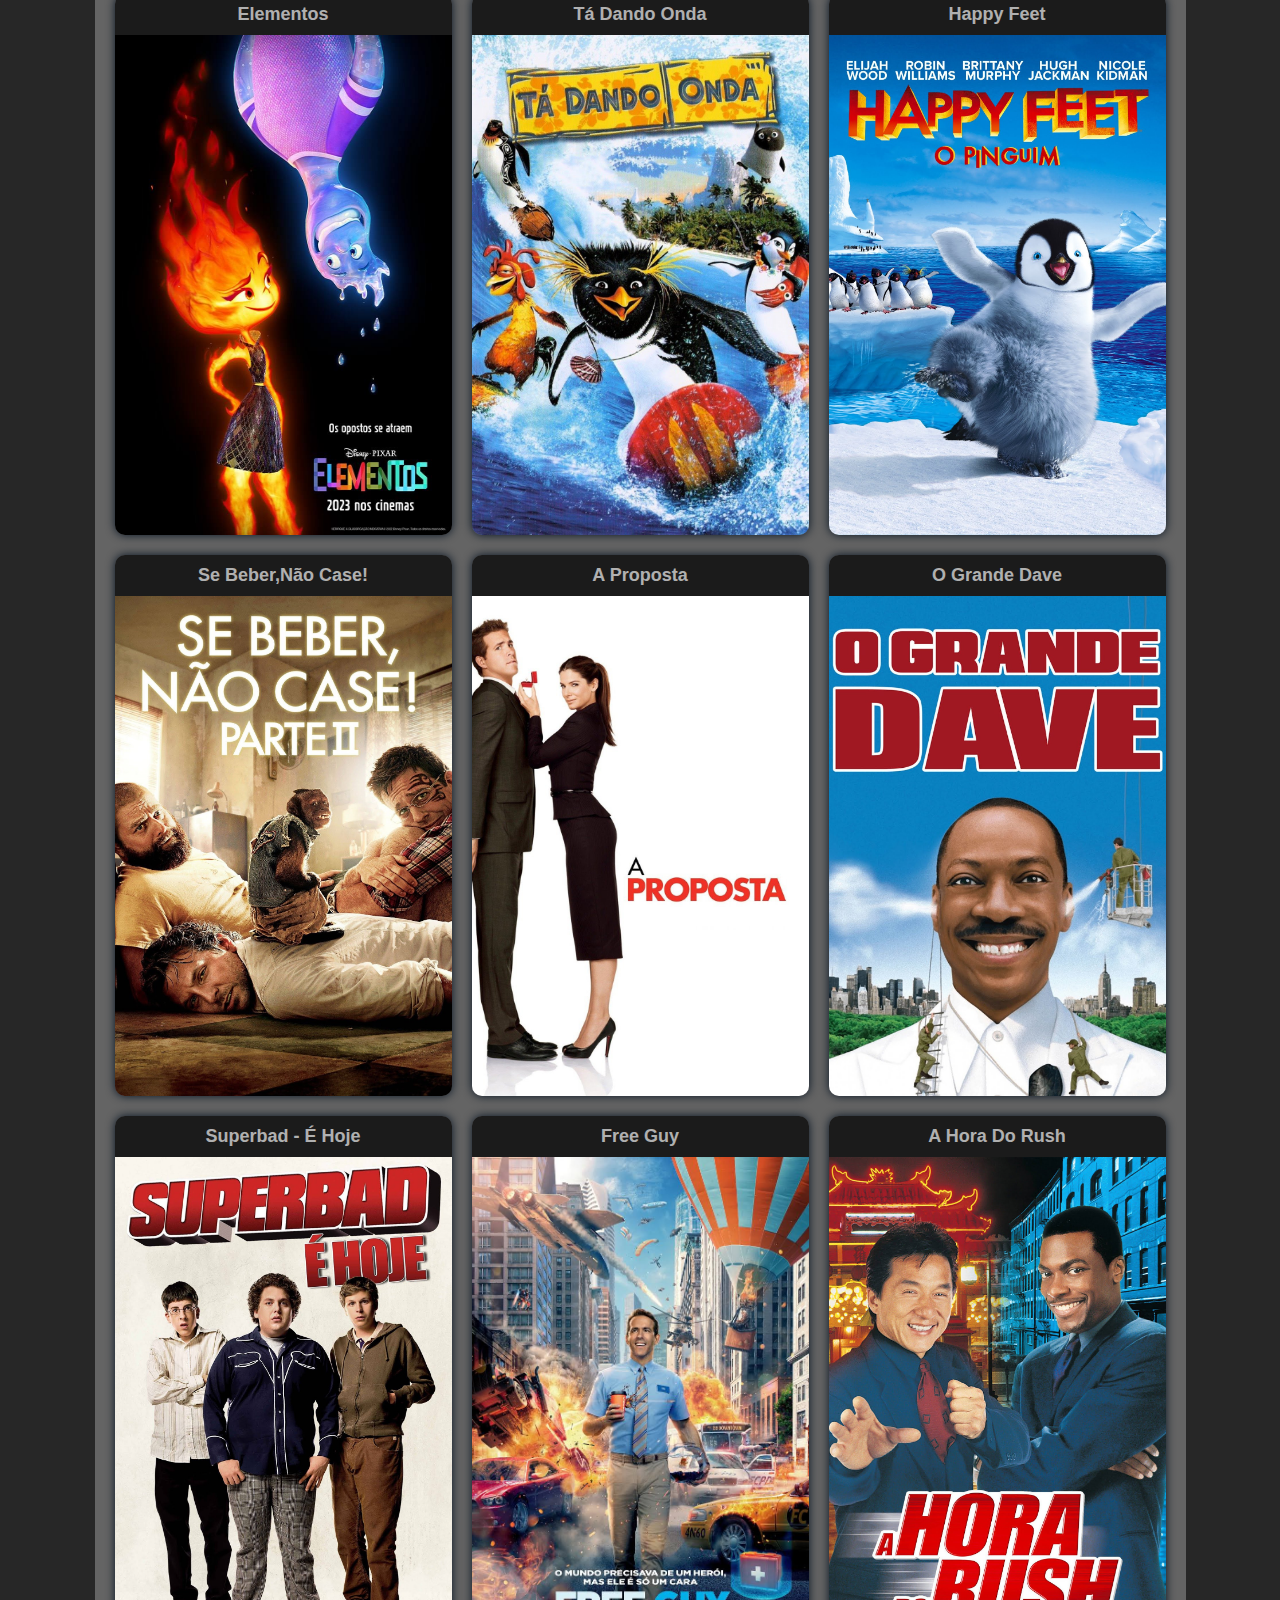
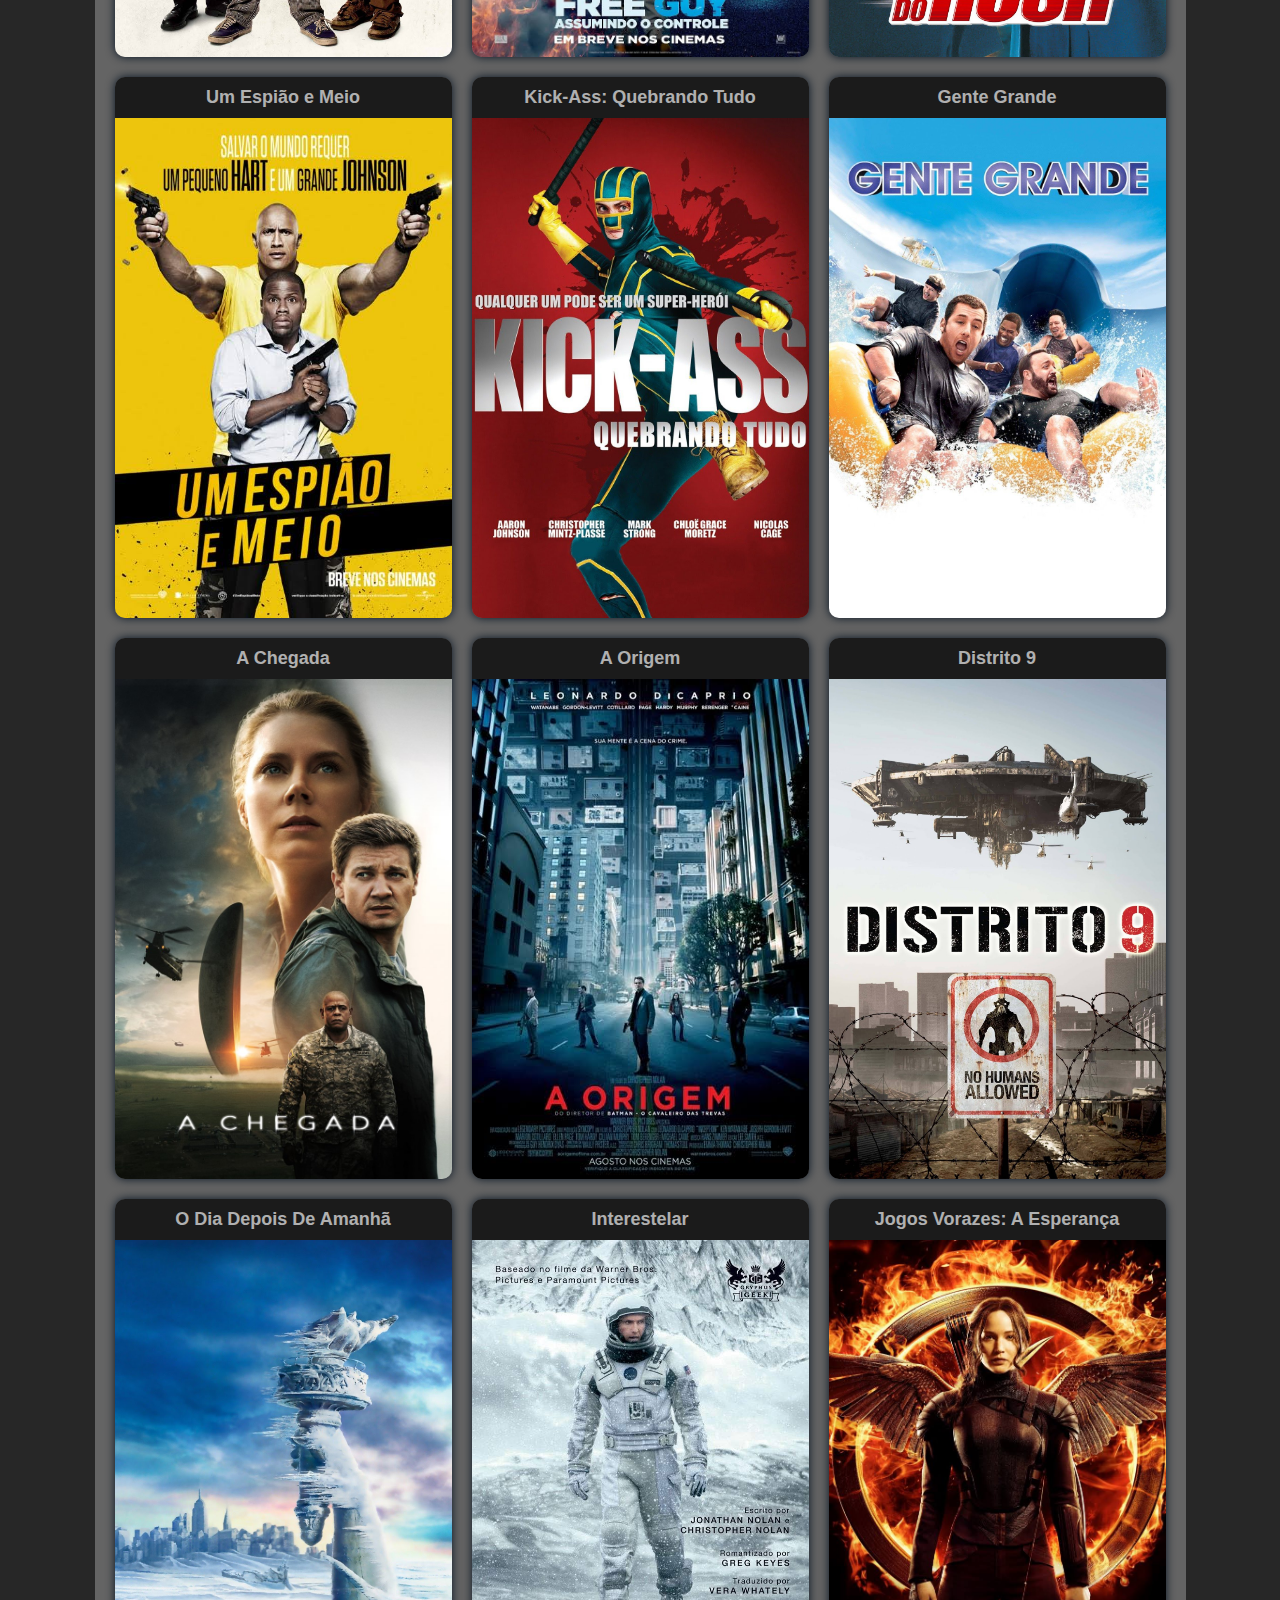
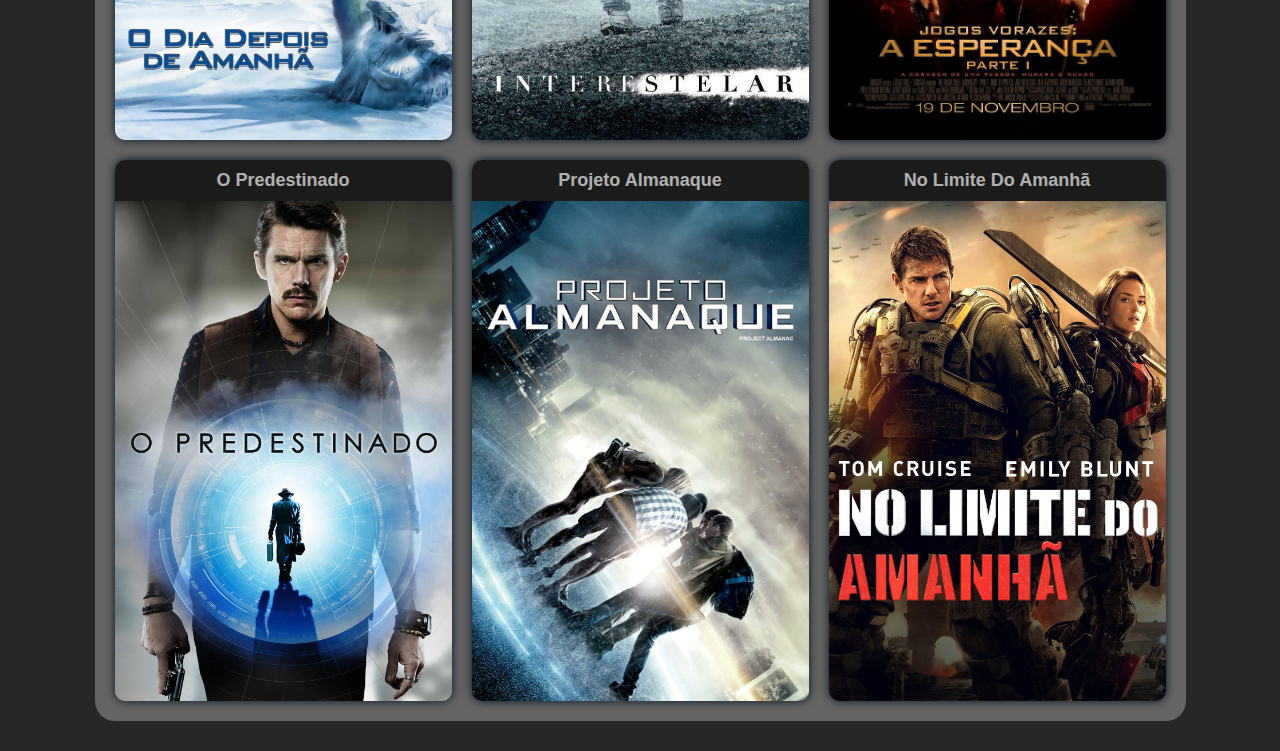
==== commit 5efcab05: "categorias" ====
--- a/telainicial.html
+++ b/telainicial.html
@@ -1,20 +1,50 @@
 <!DOCTYPE html>
-<html lang="en">
+<html lang="pt-br">
 <head>
   <meta charset="UTF-8">
   <meta name="viewport" content="width=device-width, initial-scale=1.0">
   <title>GelaFlix</title>
-  <link rel="stylesheet" href="https://fonts.googleapis.com/css2?family=Material+Symbols+Outlined:opsz,wght,FILL,GRAD@24,400,0,0" />
   <link rel="stylesheet" href="estilos/style.css">
 </head>
 <body>
       <header>
-          <span class="material-symbols-outlined">
-            menu
-          </span>
-          <h1><span>Gela</span>Flix</h1>
-          <a href="#">Meus Favoritos</a>
+          <nav>
+              <a href="#" class="logo">GelaFlix</a>
+              <div class="menu">
+                  <div class="line1"></div>
+                  <div class="line2"></div>
+                  <div class="line3"></div>
+              </div>
+              <ul class="nav-list">
+                <li>
+                    <a href="telainicial.html">Início</a>
+                </li>
+                <li>
+                    <a href="acao/acao.html" target="_blank">Ação</a>
+                </li>
+                <li>
+                    <a href="romance/romance.html" target="_blank">Romance</a>  
+                </li>
+                <li>
+                    <a href="terror/terror.html" target="_blank">Terror</a>
+                </li>
+                <li>
+                    <a href="suspense/suspense.html" target="_blank">Suspense</a>
+                </li>
+                <li>
+                    <a href="animacao/animacao.html" target="_blank">Animação</a>
+                </li>
+                <li>
+                    <a href="comedia/comedia.html" target="_blank">Comédia</a>
+                </li>
+                <li>
+                    <a href="ficcao/ficcao.html" target="_blank">Ficção-Científica</a>
+                </li>
+              </ul>
+          </nav>
+          
       </header>
+      
       <section class="container">
 
         <!--ação-->
@@ -580,7 +610,7 @@
               </div>
             </a>
 
-
+          </div>
       </section>
 
 
--- a/estilos/style.css
+++ b/estilos/style.css
@@ -8,22 +8,114 @@
   
 }
 
+body{
+  overflow-x: hidden;
+}
+
 html,body{
   height: 100vh;
   background-color: rgb(39, 39, 39);
 }
 
+a{
+  color: white;
+  text-decoration: none;
+  transition: 0.3s;
+
+}
+
+a:hover{
+  opacity: 0.7;
+}
+
+.logo{
+  font-size: 24px;
+  letter-spacing: 2px;
+}
+
+nav{
+  display: flex;
+  justify-content: space-around;
+  align-items: center;
+  background-color: black;
+  box-shadow: 0px 5px 10px rgba(0, 0, 0, 0.548);
+  height: 10vh;
+}
+
+.nav-list{
+  list-style: none;
+  display: flex;
+  position: absolute;
+  top: 10vh;
+  right: 0;
+  width: 30vw;
+  height: 90vh;
+  background-color: rgba(0, 0, 0, 0.548);
+  flex-direction: column;
+  align-items: center;
+  justify-content: space-around;
+  transform: translate(100%);
+  transition: transform 0.3s ease-in;
+}
+
+.nav-list.active{
+    transform: translateX(0);
+}
+
+@keyframes navLinkFade{
+    from{
+      opacity: 0;
+      transform: translateX(50px);
+    }
+
+    to{
+      opacity: 1;
+      transform: translateX(0);
+    }
+}
+
+.nav-list li{
+  letter-spacing: 2px;
+  margin-left: 0px;
+  opacity: 0;
+}
+
+.menu{
+  cursor: pointer;
+  display: block;
+}
+
+.menu div{
+  width: 32px;
+  height: 2px;
+  background-color: white;
+  margin: 8px;
+  transition: 0.3s;
+}
+
+.menu.active .line1{
+  transform: rotate(-45deg) translate(-8px, 8px);
+}
+
+.menu.active .line2{
+  opacity: 0;
+}
+
+.menu.active .line3{
+  transform: rotate(45deg) translate(-5px, -7px); 
+}
+/*
 header{
   display: flex;
   justify-content: space-around;
-  height: 10vh;
+  
   align-items: center;
   background-color: black;
   box-shadow: 0px 5px 10px rgba(0, 0, 0, 0.548);
   
 }
 
-/*class do menu*/
+class do menu
 .material-symbols-outlined{
   color: white;
   margin-left: 10px;
@@ -55,7 +147,7 @@
     transition: 0.5s;
     color: white;
 }
-
+*/
 .container{
   display: flex;
   justify-content: center;
@@ -87,10 +179,6 @@
   border-radius: 10px;
 }
 
-.card:hover{
-   
-}
-
 .card h1{
   font-size: 18px;
   padding: 10px;
@@ -105,4 +193,3 @@
   border-bottom-left-radius: 10px;
   border-bottom-right-radius: 10px;
 }
-
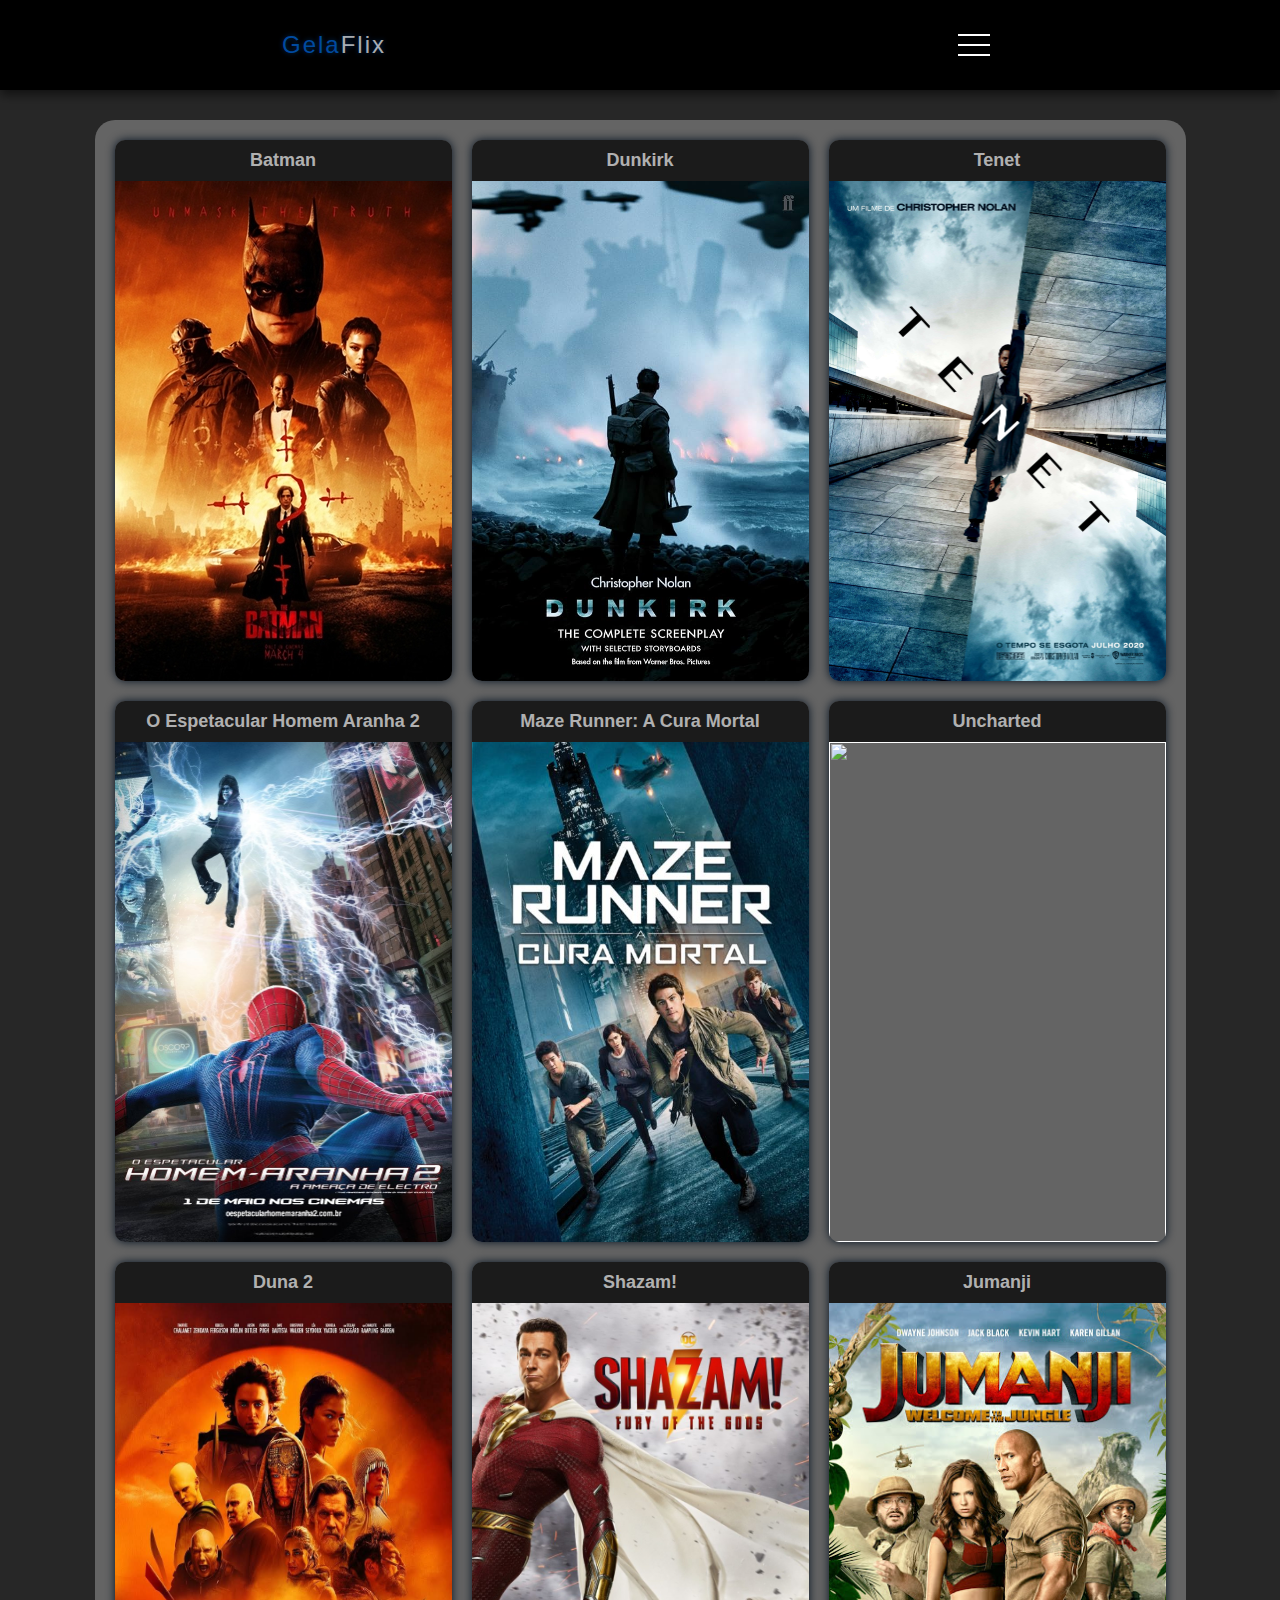
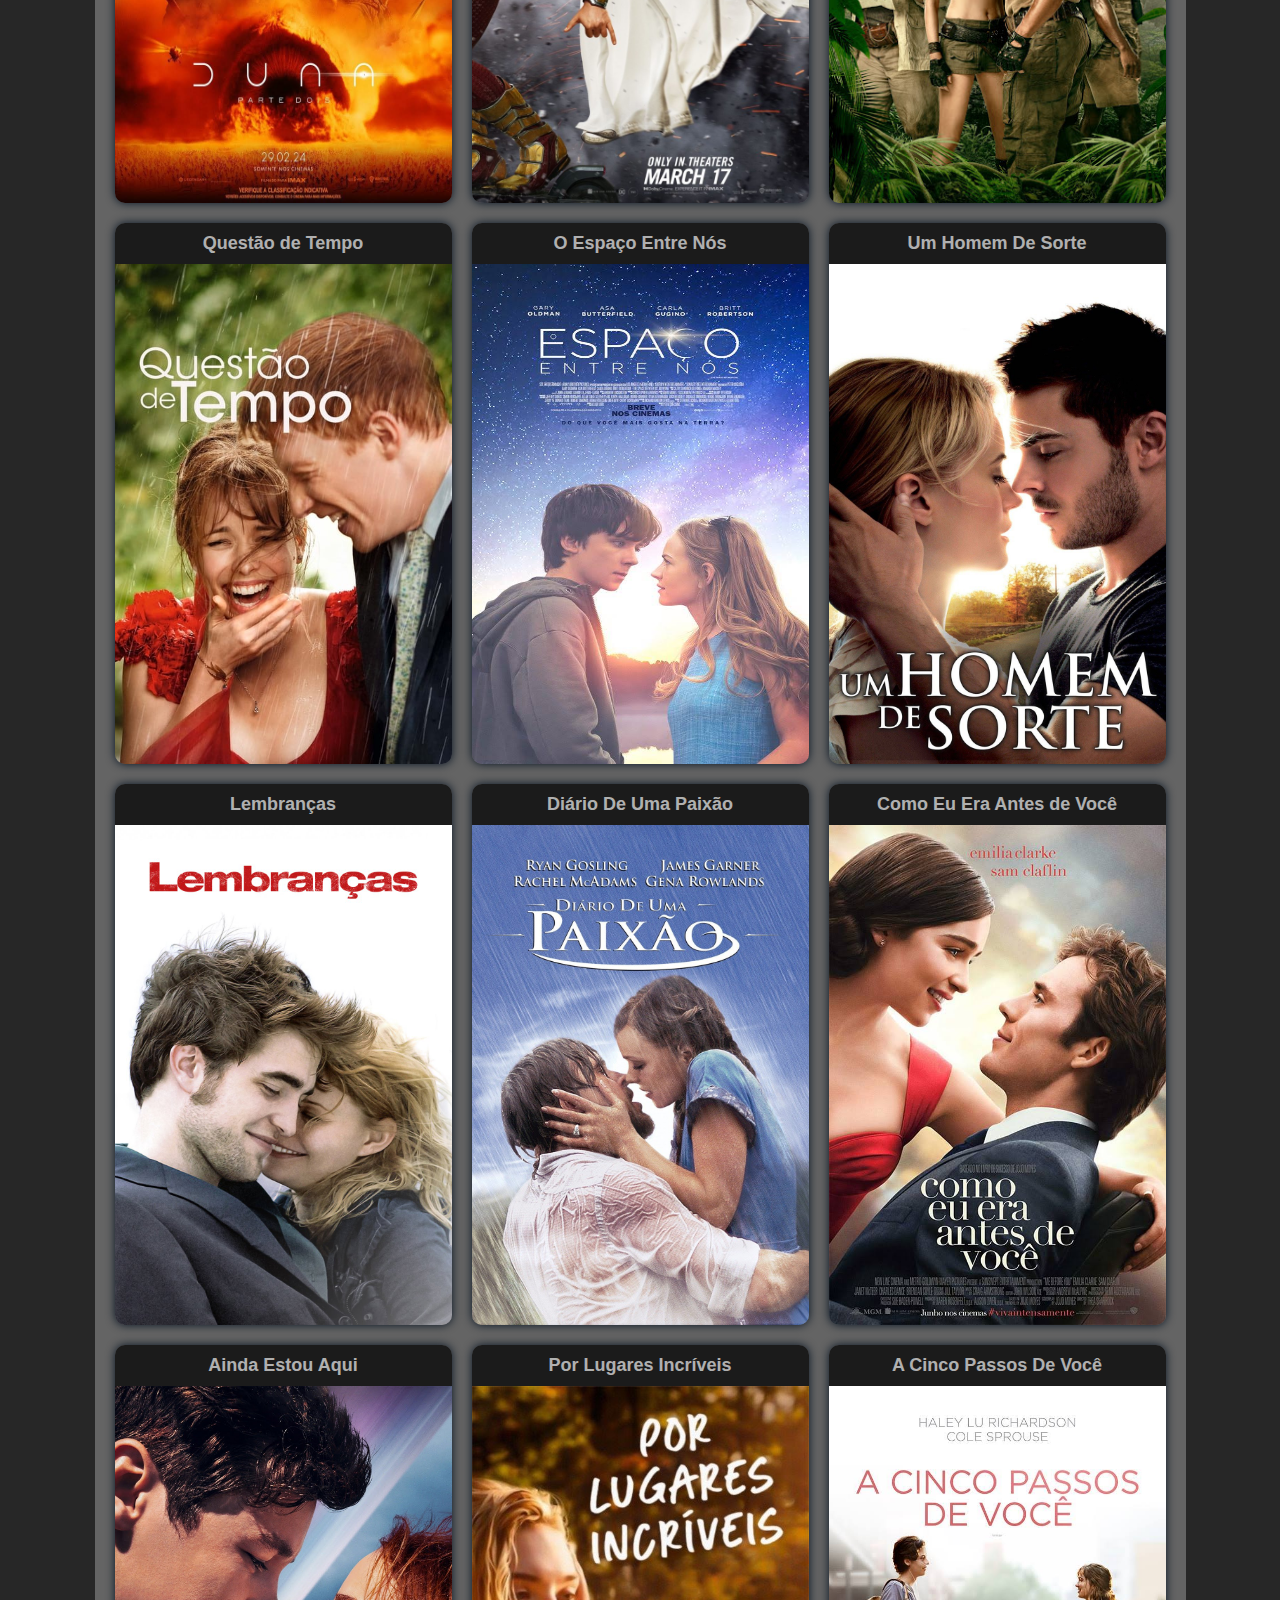
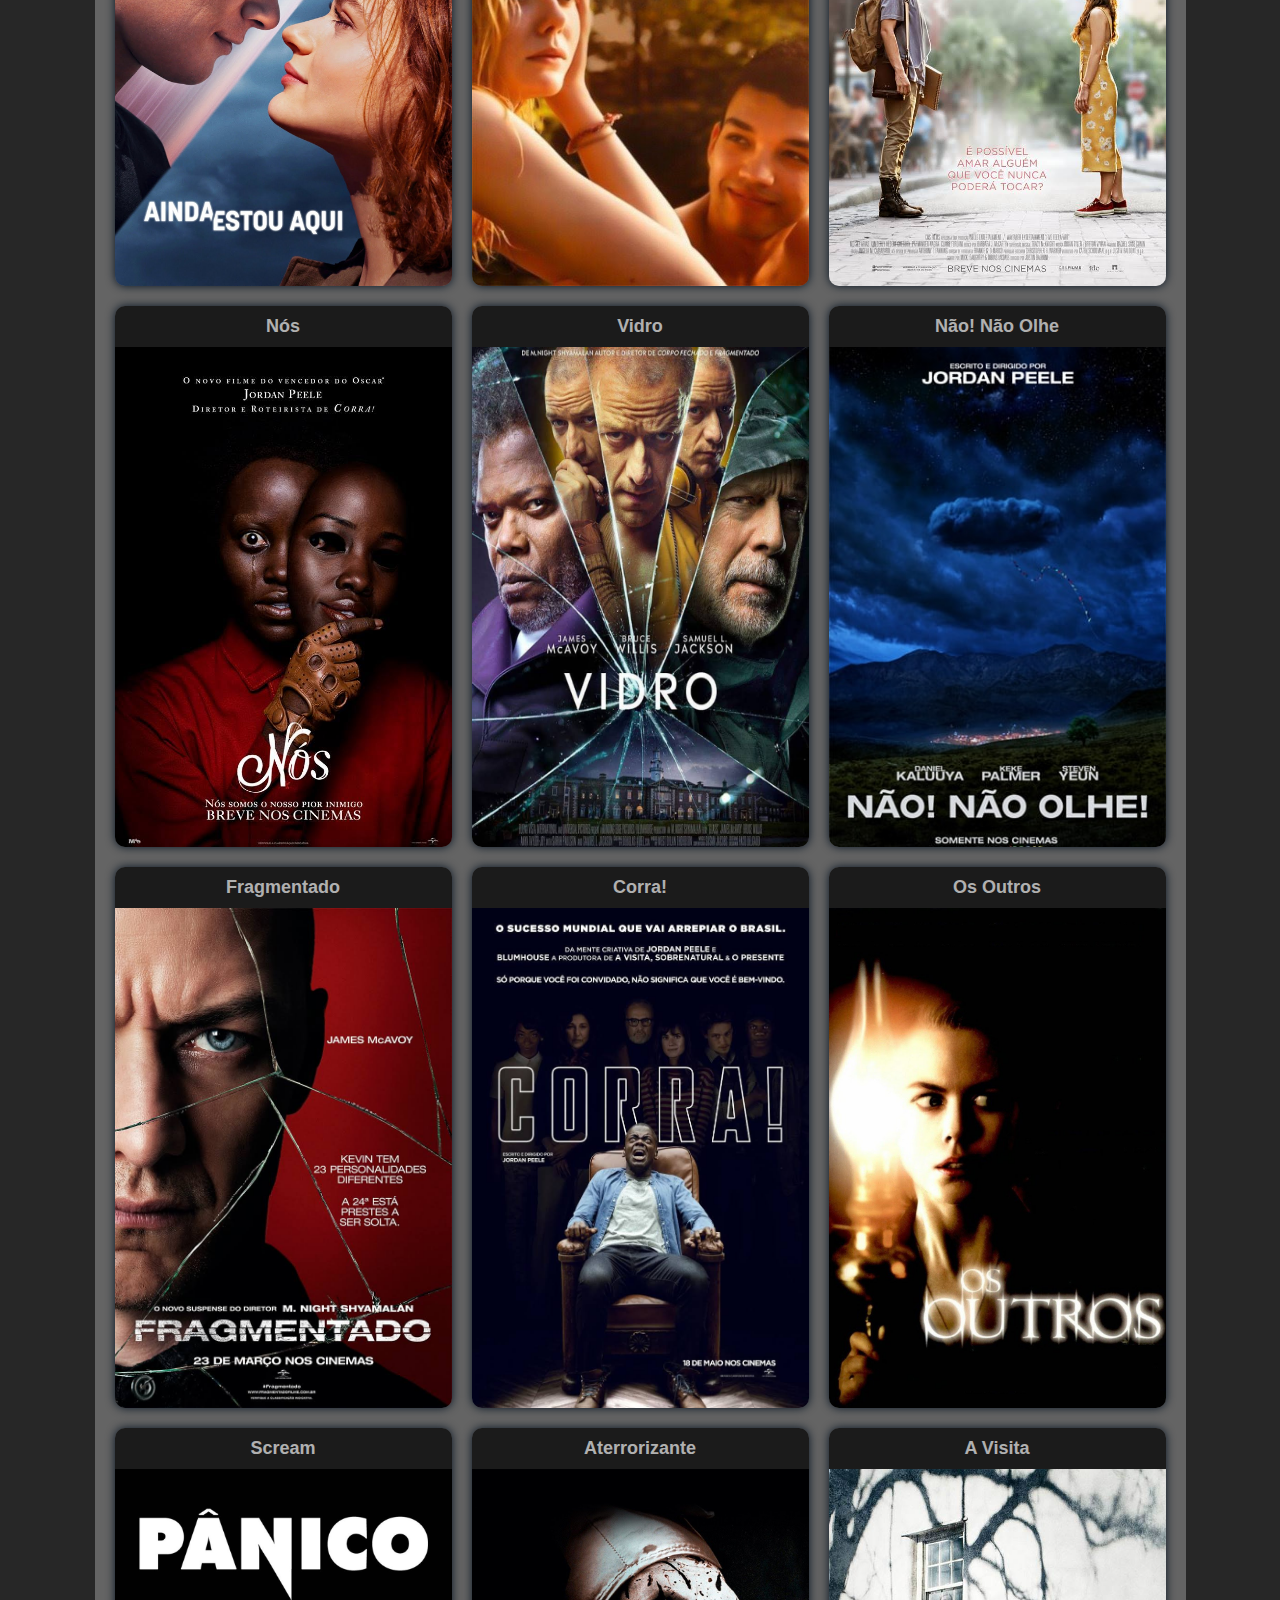
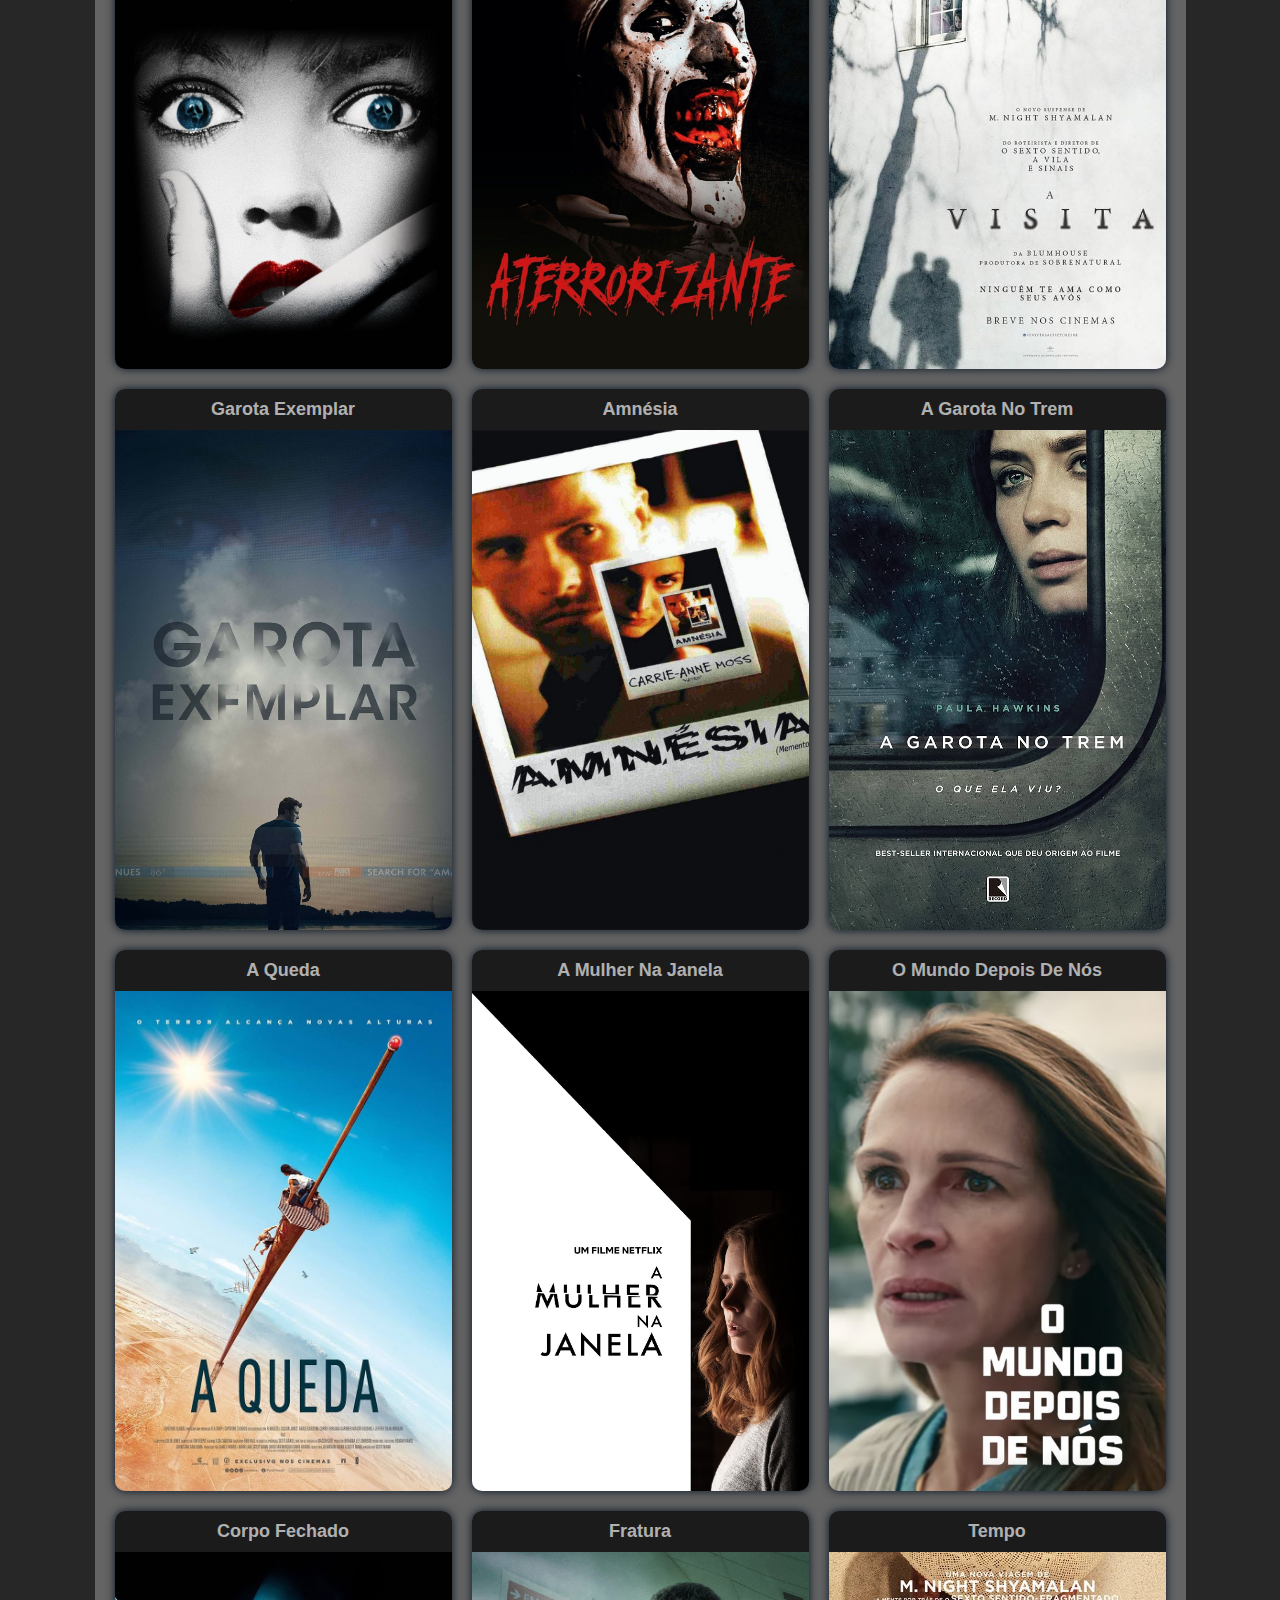
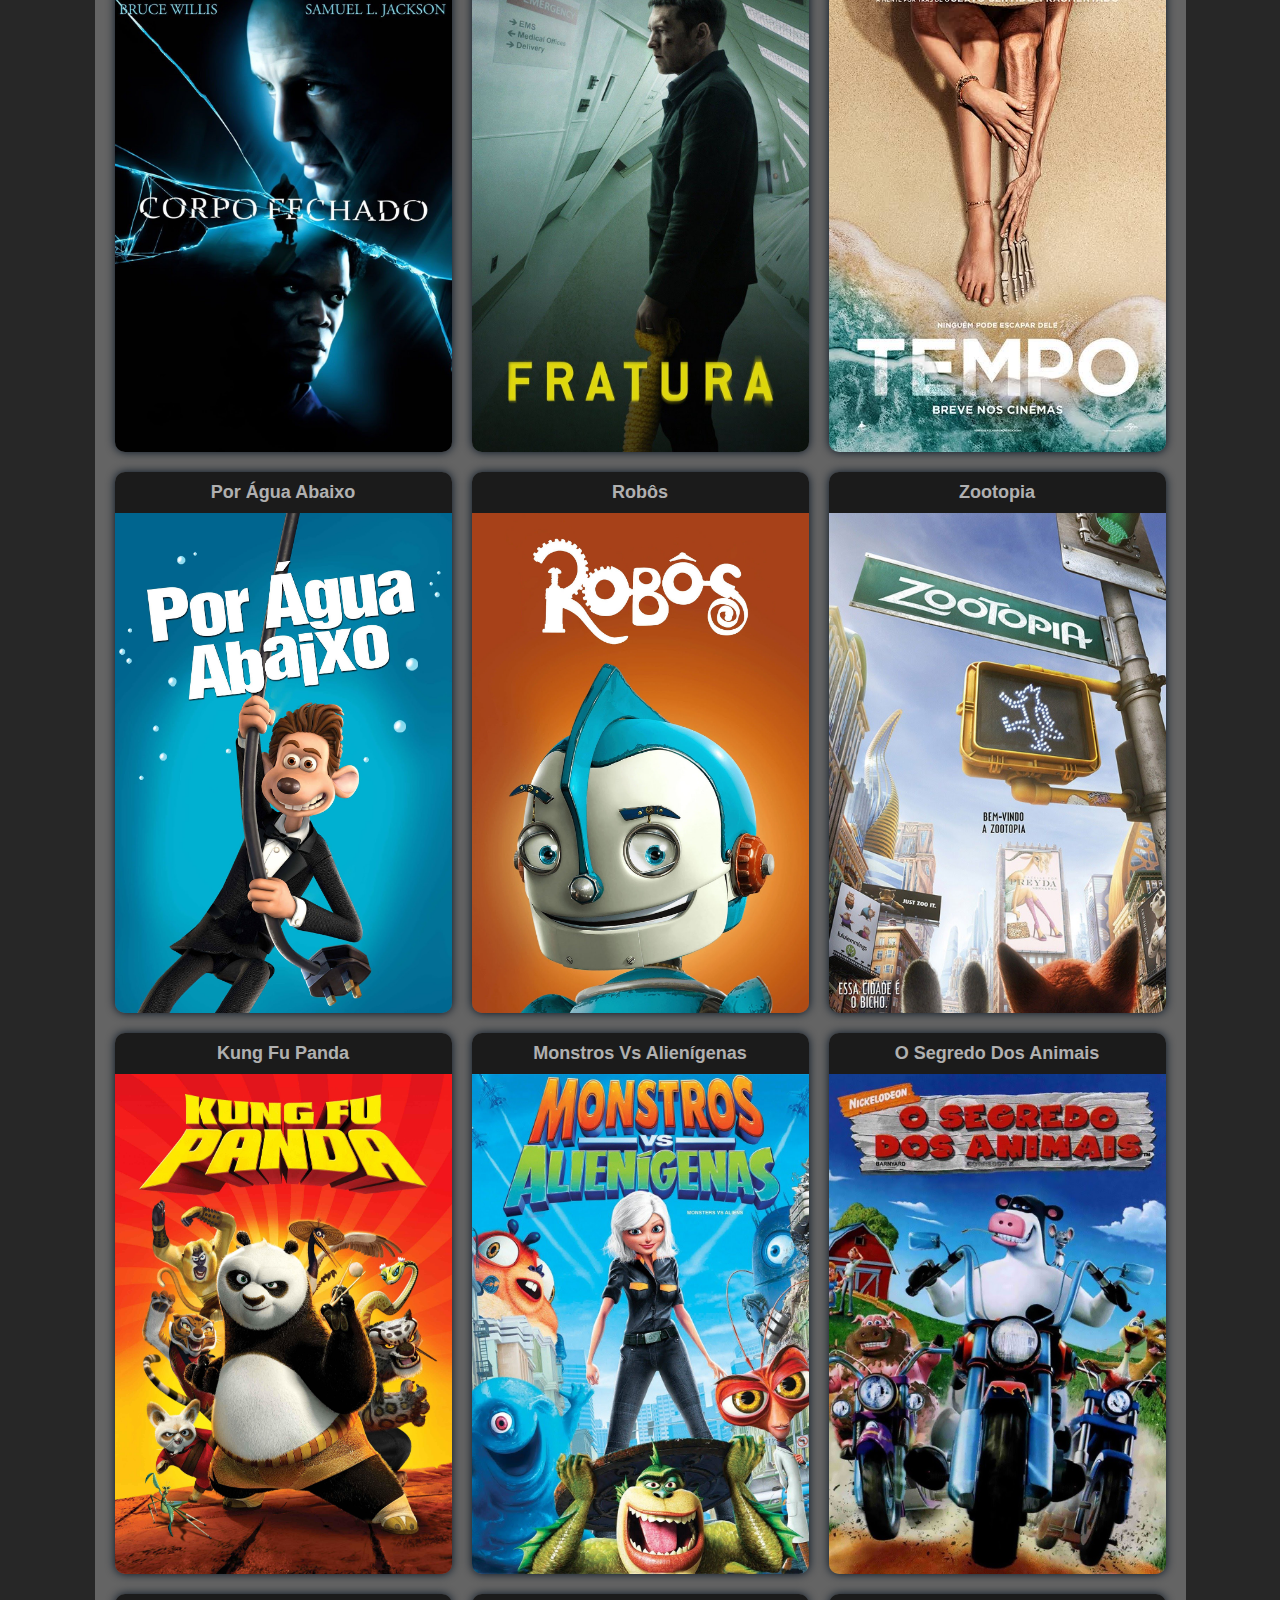
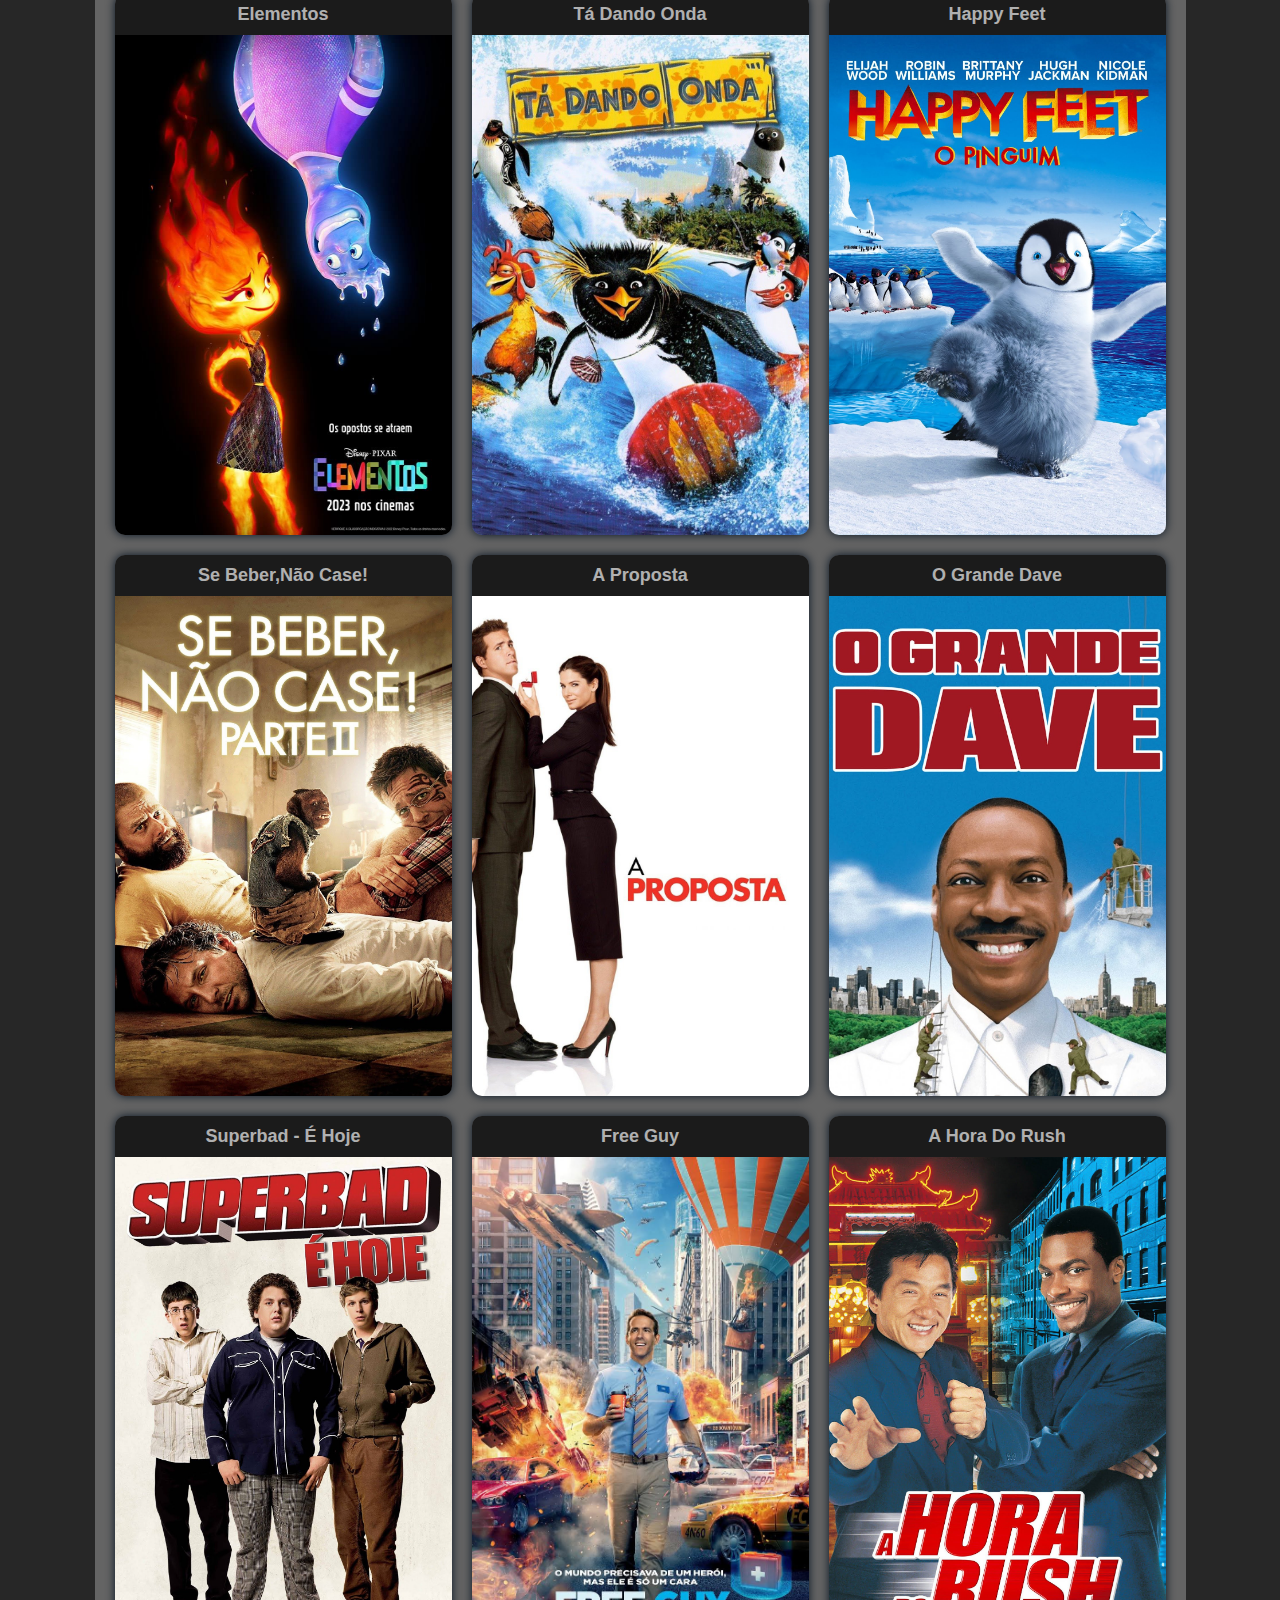
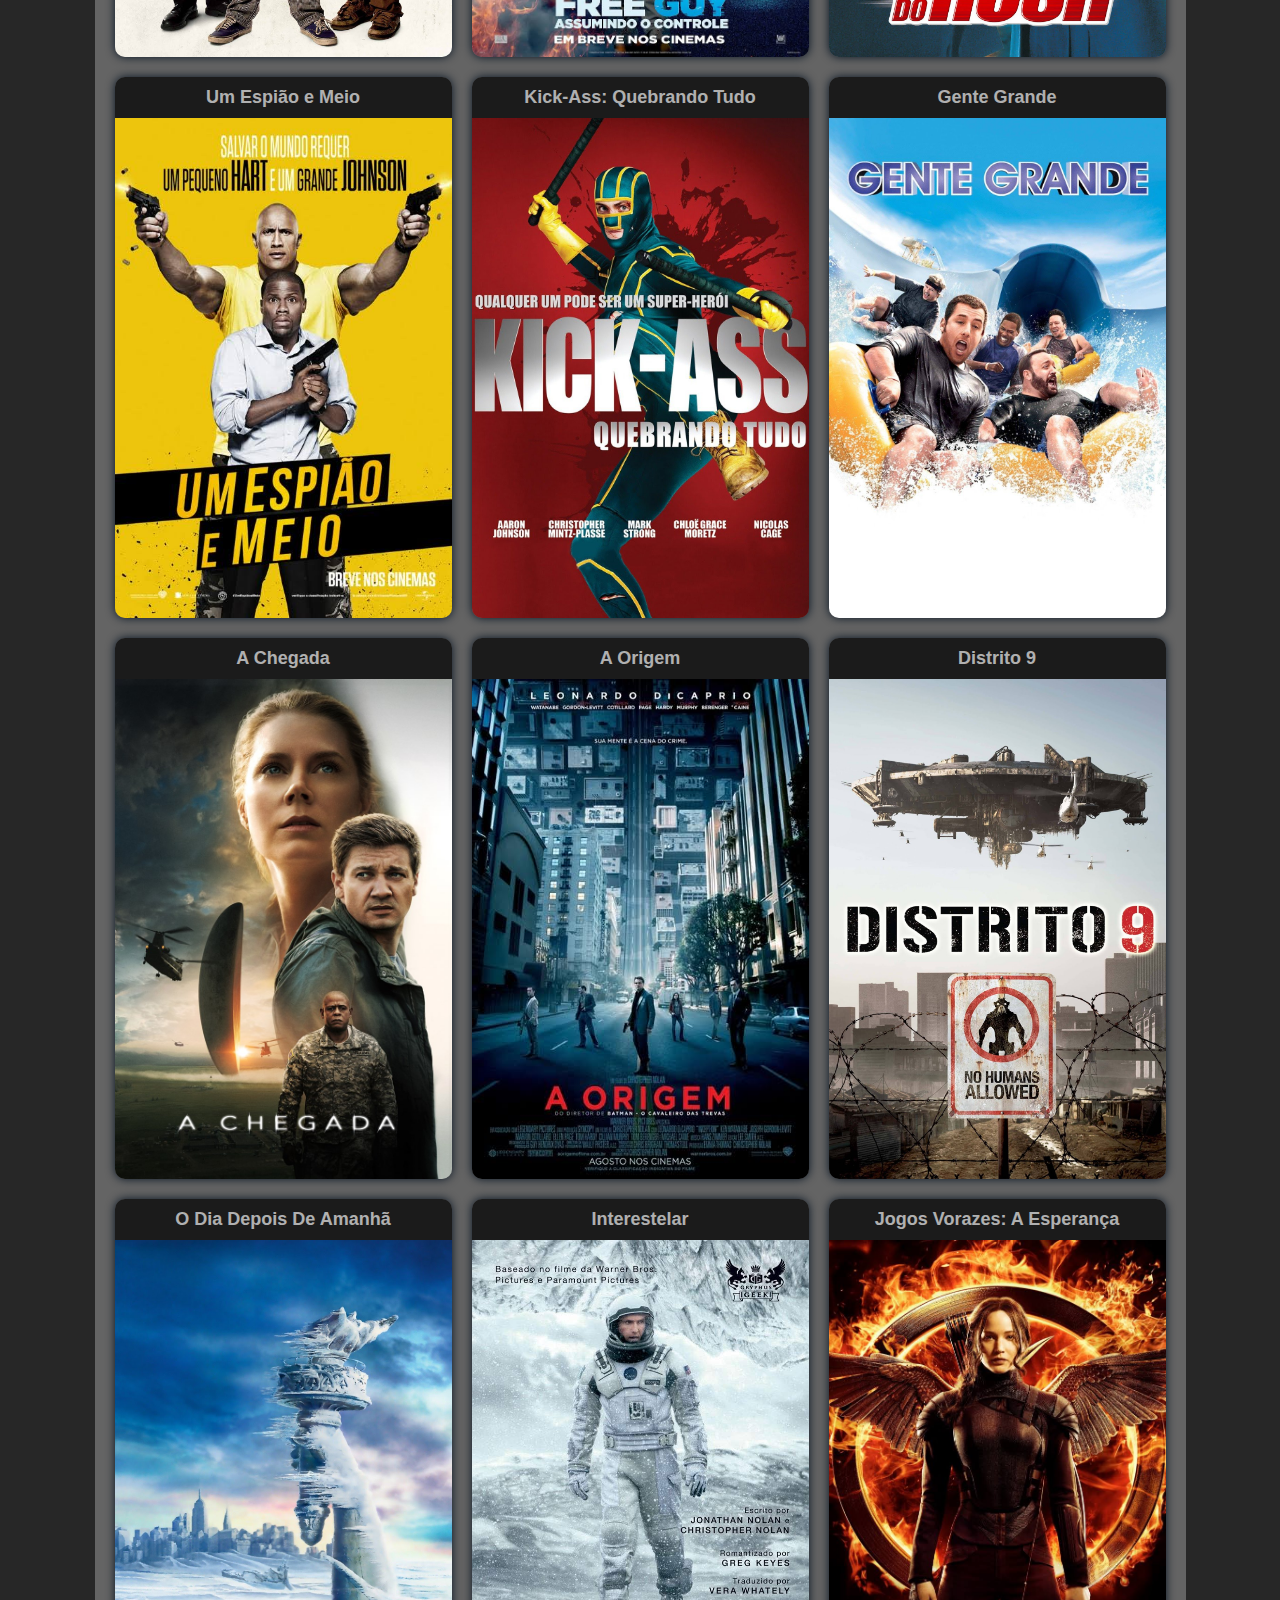
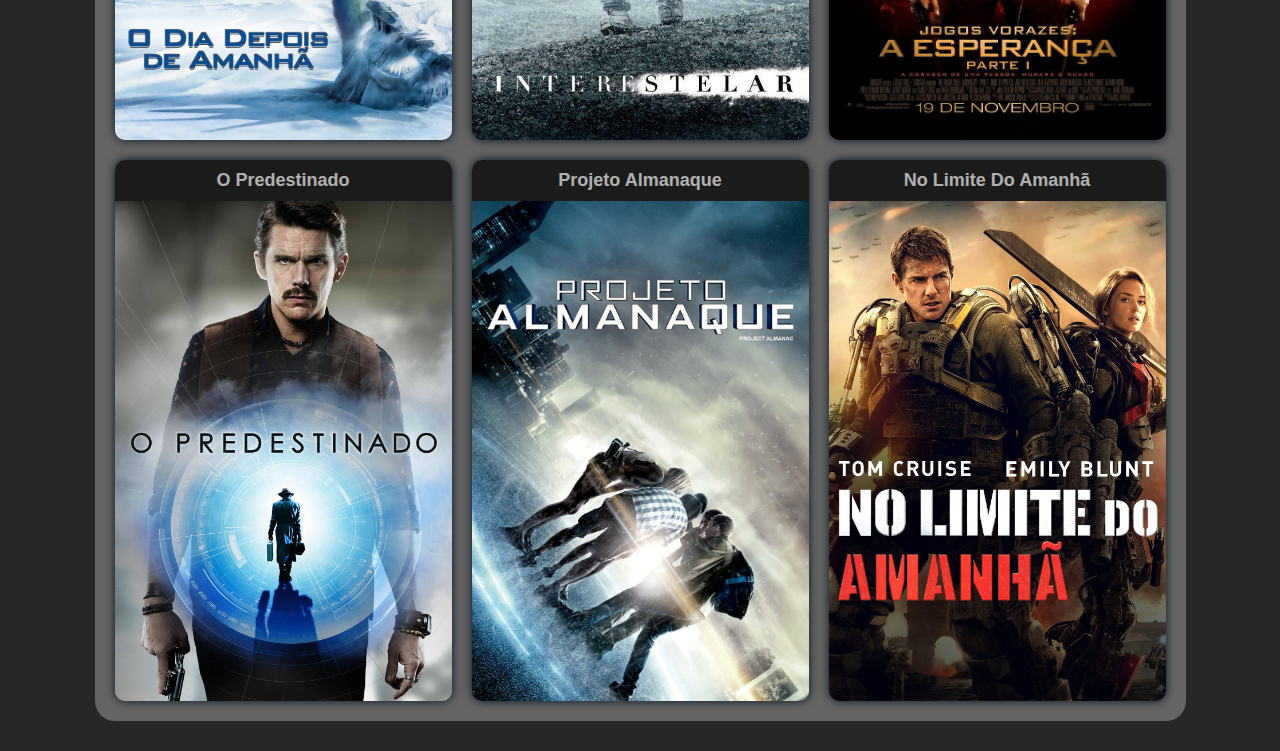
==== commit f6dcba60: "add" ====
--- a/telainicial.html
+++ b/telainicial.html
@@ -9,7 +9,7 @@
 <body>
       <header>
           <nav>
-              <a href="#" class="logo">GelaFlix</a>
+              <a href="telainicial.html" class="logo"><span class="corGela">Gela</span>Flix</a>
               <div class="menu">
                   <div class="line1"></div>
                   <div class="line2"></div>
--- a/estilos/style.css
+++ b/estilos/style.css
@@ -17,8 +17,12 @@
   background-color: rgb(39, 39, 39);
 }
 
+.corGela{
+  color: rgb(0, 74, 159);
+}
+
 a{
-  color: white;
+  color: rgba(255, 255, 255, 0.678);
   text-decoration: none;
   transition: 0.3s;
 
@@ -31,6 +35,7 @@
 .logo{
   font-size: 24px;
   letter-spacing: 2px;
+  text-shadow: 0px 0px 5px rgba(0, 74, 159, 0.607);
 }
 
 nav{
